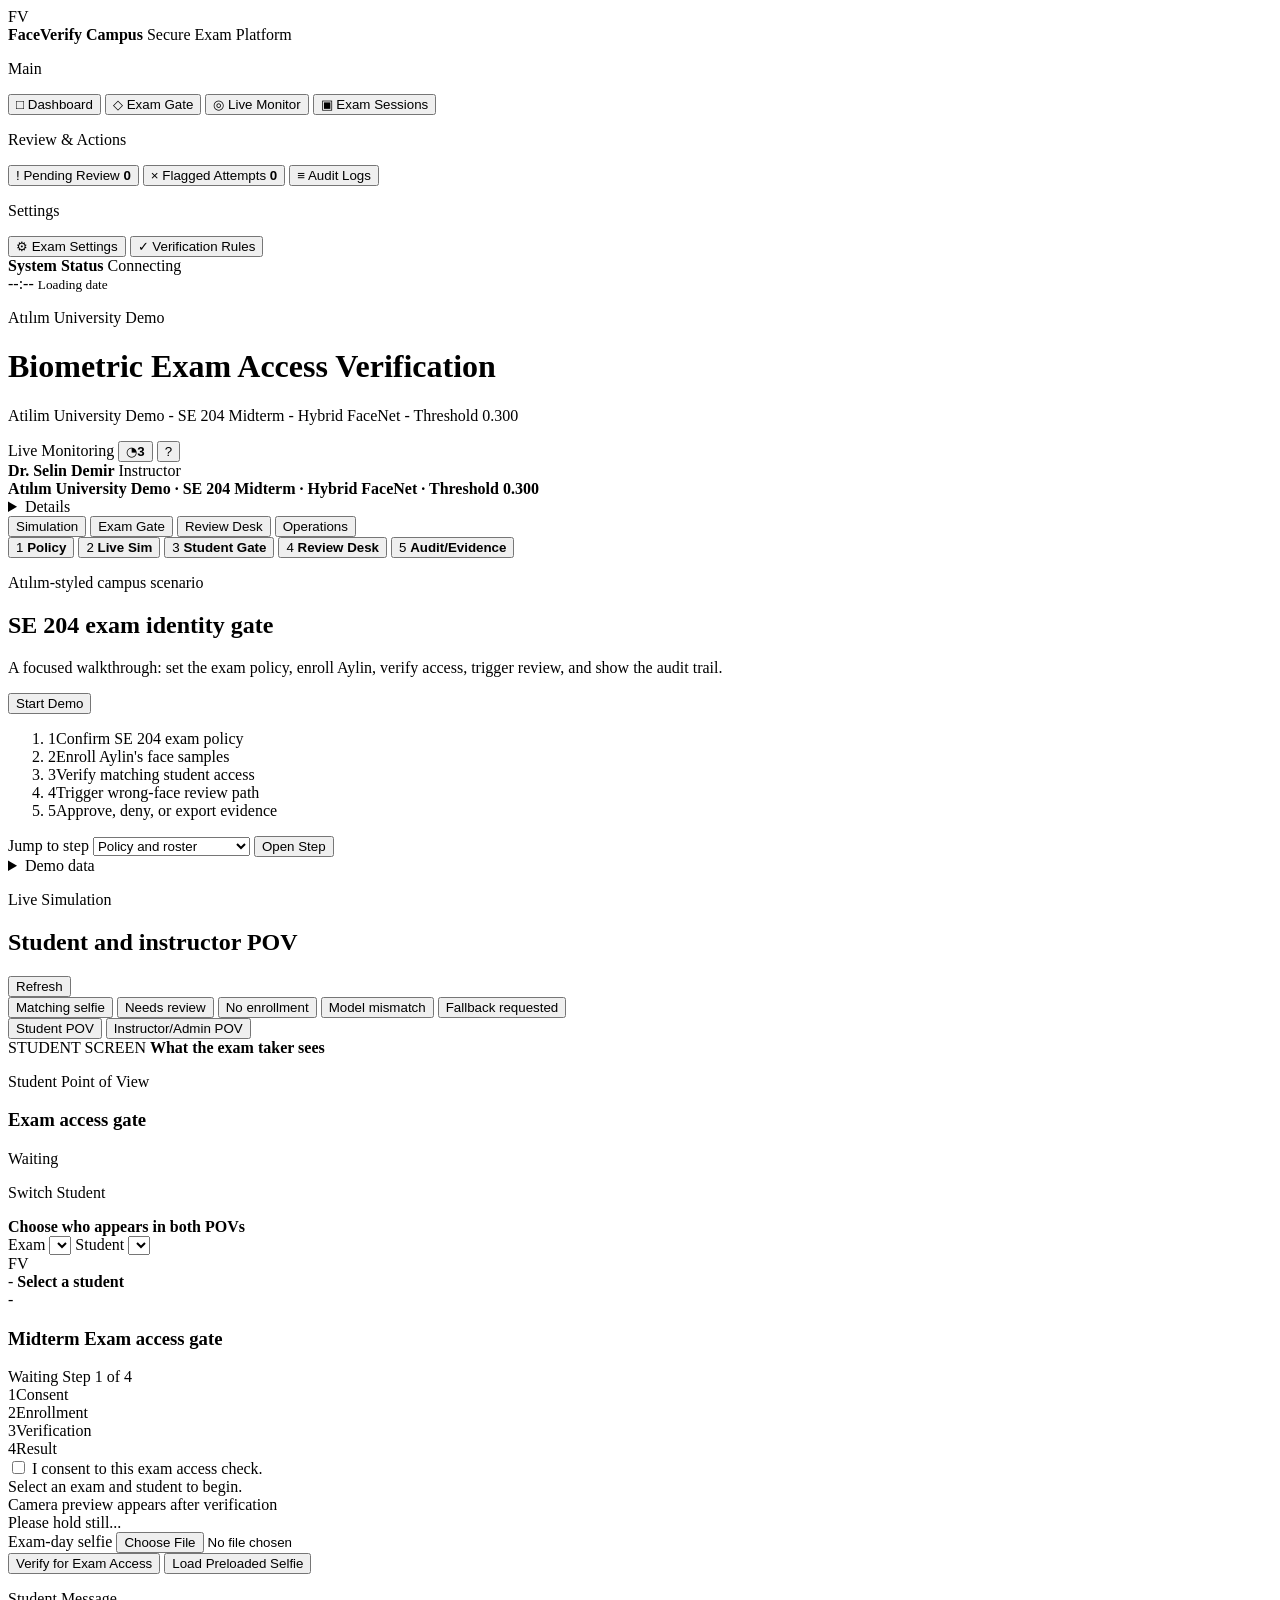
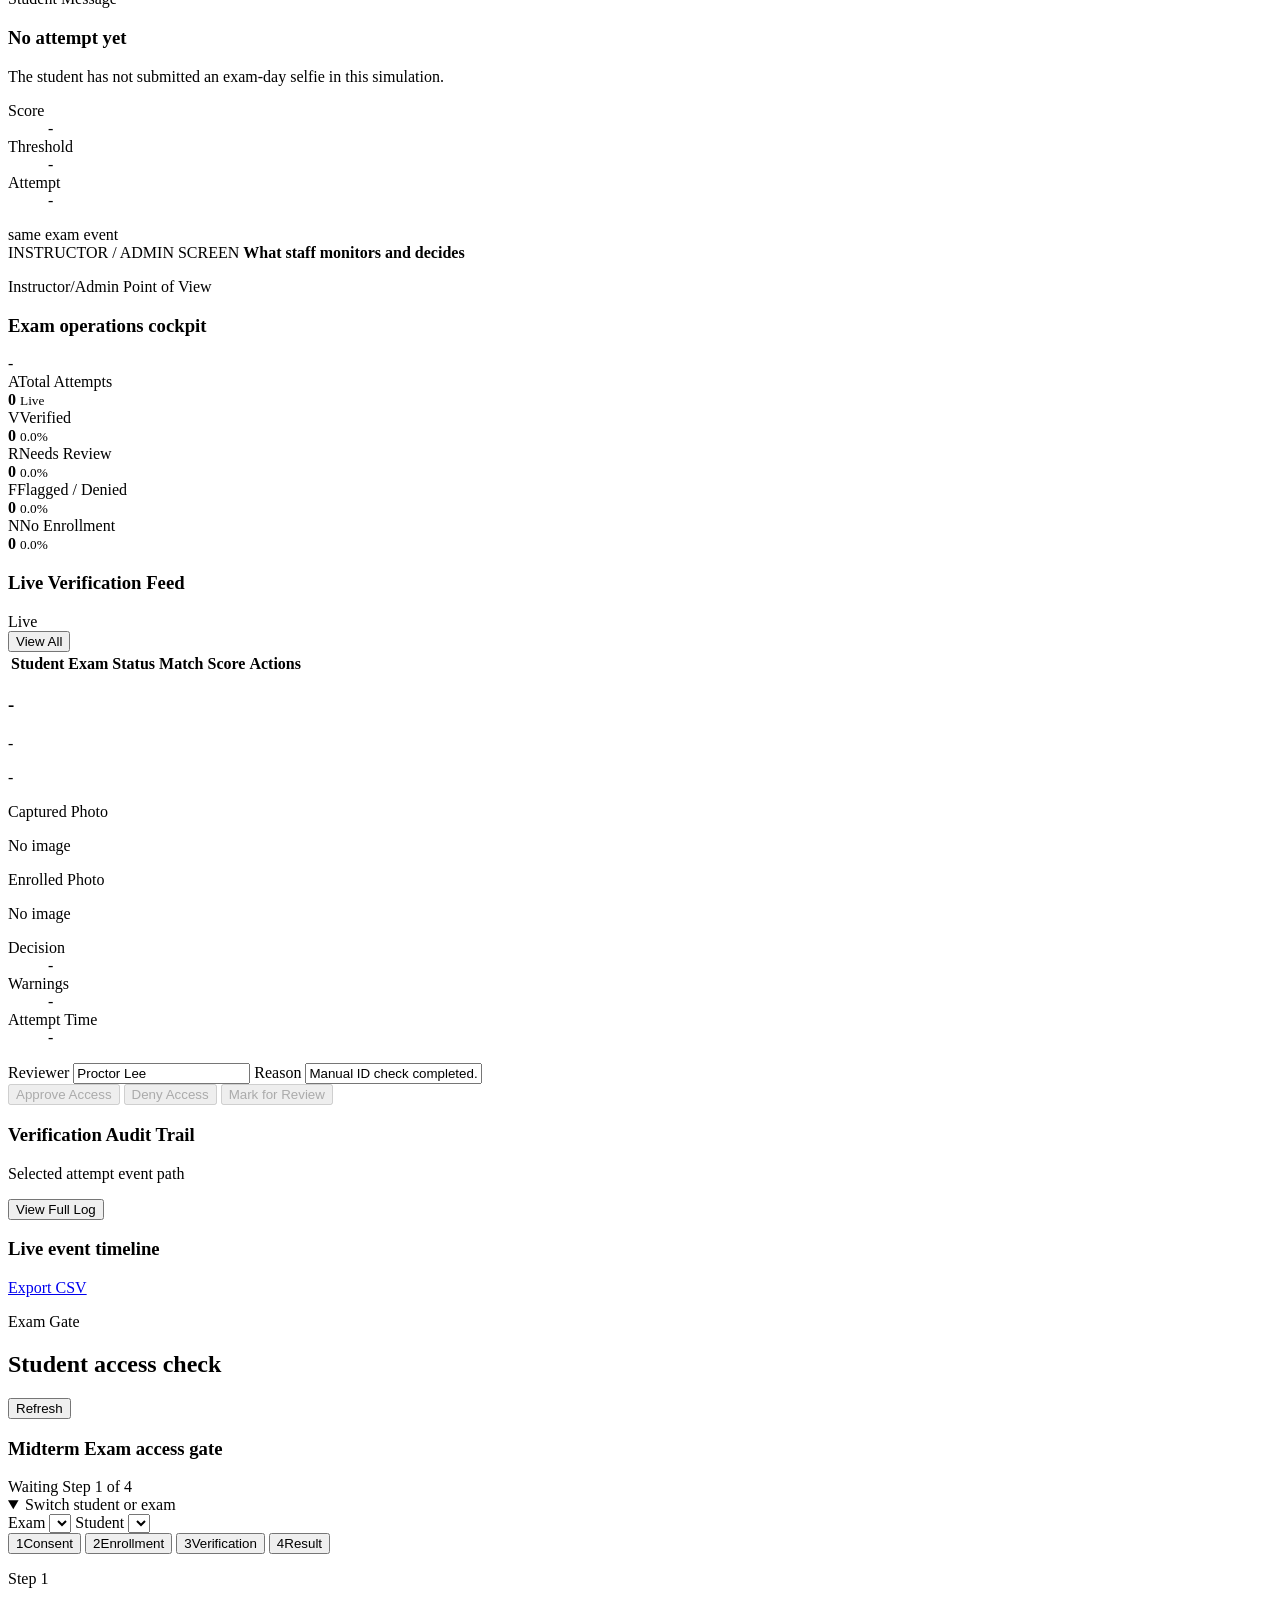
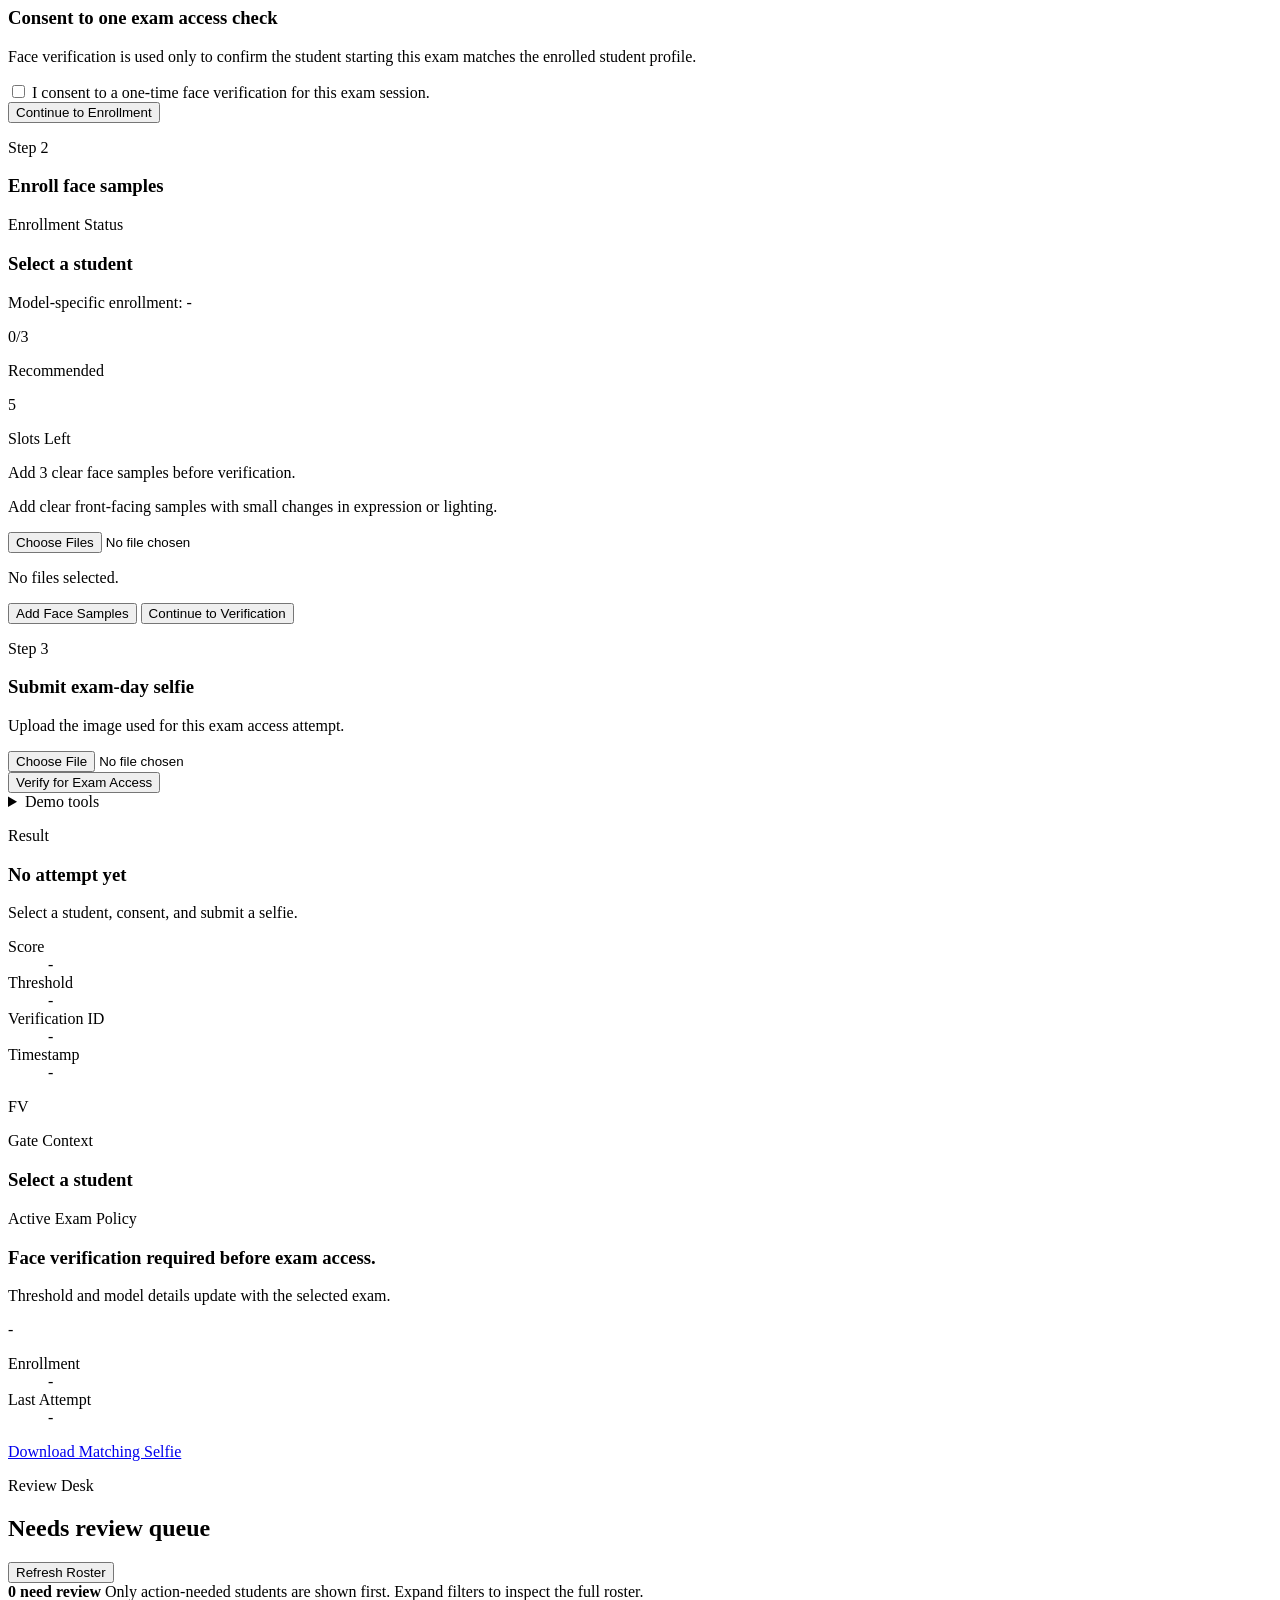
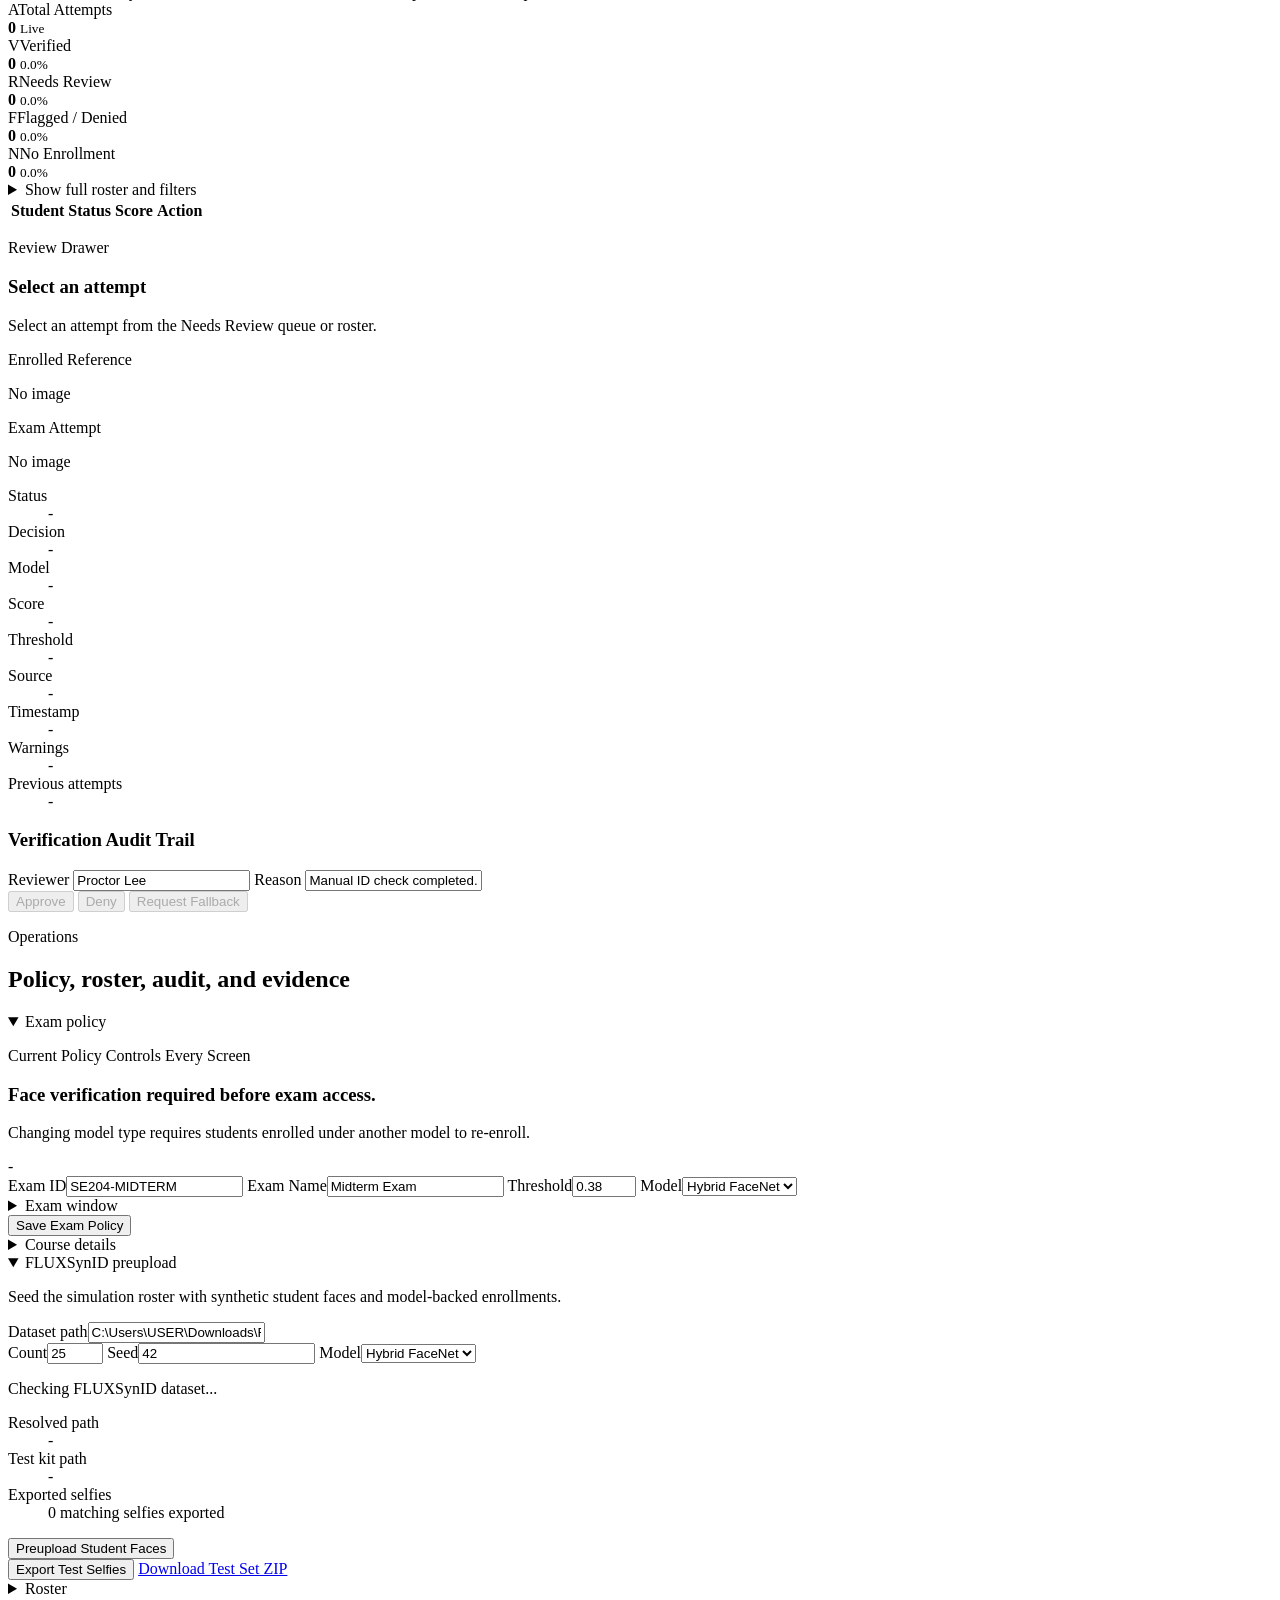
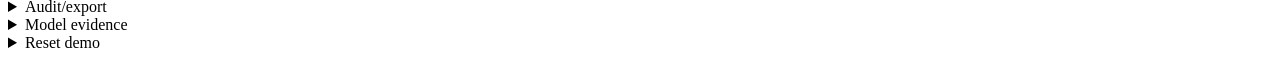
==== ui/index.html @ 52c6ab9c "Improve campus demo verification safety UI" ====
<!DOCTYPE html>
<html lang="en">

<head>
    <meta charset="UTF-8">
    <meta name="viewport" content="width=device-width, initial-scale=1.0">
    <meta name="description" content="FaceVerify Campus exam identity verification showcase.">
    <title>FaceVerify Campus</title>
    <link rel="stylesheet" href="/css/style.css">
</head>

<body>
    <div class="platform-shell">
        <aside class="sidebar" aria-label="FaceVerify navigation">
            <div class="sidebar-brand">
                <div class="brand-mark">FV</div>
                <div>
                    <strong>FaceVerify Campus</strong>
                    <span>Secure Exam Platform</span>
                </div>
            </div>

            <nav class="sidebar-nav">
                <p>Main</p>
                <button class="tab-button sidebar-link active" data-view="simulation"><span>□</span> Dashboard</button>
                <button class="tab-button sidebar-link" data-view="student"><span>◇</span> Exam Gate</button>
                <button class="tab-button sidebar-link" data-view="proctor"><span>◎</span> Live Monitor</button>
                <button class="tab-button sidebar-link" data-view="admin"><span>▣</span> Exam Sessions</button>
            </nav>

            <nav class="sidebar-nav">
                <p>Review & Actions</p>
                <button class="tab-button sidebar-link" data-view="proctor"><span>!</span> Pending Review <b id="sidebar-review-count">0</b></button>
                <button class="tab-button sidebar-link" data-view="proctor"><span>×</span> Flagged Attempts <b id="sidebar-blocked-count">0</b></button>
                <button class="tab-button sidebar-link" data-view="evidence"><span>≡</span> Audit Logs</button>
            </nav>

            <nav class="sidebar-nav">
                <p>Settings</p>
                <button class="tab-button sidebar-link" data-view="admin"><span>⚙</span> Exam Settings</button>
                <button class="tab-button sidebar-link" data-view="admin"><span>✓</span> Verification Rules</button>
            </nav>

            <div class="sidebar-status">
                <div class="system-status sidebar-status-card" id="system-status">
                    <span class="status-dot"></span>
                    <div>
                        <strong>System Status</strong>
                        <span id="status-text">Connecting</span>
                    </div>
                </div>
                <div class="sidebar-clock">
                    <time id="sidebar-clock-time">--:--</time>
                    <small id="sidebar-clock-date">Loading date</small>
                </div>
            </div>
        </aside>

        <div class="app-shell app-main">
        <header class="topbar monitor-header">
            <div>
                <p class="eyebrow">Atılım University Demo</p>
                <h1>Biometric Exam Access Verification</h1>
                <p class="muted monitor-subtitle">Atilim University Demo - SE 204 Midterm - Hybrid FaceNet - Threshold 0.300</p>
            </div>
            <div class="monitor-actions">
                <span class="live-pill"><span class="status-dot"></span>Live Monitoring</span>
                <button class="icon-button" aria-label="Notifications">◔<b>3</b></button>
                <button class="icon-button" aria-label="Help">?</button>
                <div class="user-chip">
                    <strong>Dr. Selin Demir</strong>
                    <span>Instructor</span>
                </div>
            </div>
        </header>

        <section class="context-strip" aria-label="Active exam policy">
            <strong id="context-summary">Atılım University Demo · SE 204 Midterm · Hybrid FaceNet · Threshold 0.300</strong>
            <details class="context-details">
                <summary>Details</summary>
                <dl>
                    <div><dt>University</dt><dd id="context-university">Atılım University Demo</dd></div>
                    <div><dt>Course</dt><dd id="context-course">SE 204 - Data Structures</dd></div>
                    <div><dt>Exam</dt><dd id="context-exam">Midterm Exam</dd></div>
                    <div><dt>Model</dt><dd id="context-model">-</dd></div>
                    <div><dt>Threshold</dt><dd id="context-threshold">-</dd></div>
                    <div><dt>Window</dt><dd id="context-window">-</dd></div>
                    <div><dt>Persona</dt><dd id="context-persona">Demo Operator</dd></div>
                </dl>
                <div class="model-badge hidden" id="context-hybrid-badge">
                    <strong>Hybrid FaceNet</strong>
                    <span>512-d</span>
                    <span>Threshold 0.300</span>
                    <span id="context-calibration">Calibration pending</span>
                </div>
            </details>
        </section>

        <nav class="workspace-tabs" aria-label="Workspace views">
            <button class="tab-button" data-view="simulation">Simulation</button>
            <button class="tab-button" data-view="student">Exam Gate</button>
            <button class="tab-button" data-view="proctor">Review Desk</button>
            <button class="tab-button" data-view="admin">Operations</button>
        </nav>

        <div class="scenario-layout">
            <nav class="scenario-rail" aria-label="Demo scenario">
                <button class="scenario-step active" data-demo-jump="admin">
                    <span>1</span>
                    <strong>Policy</strong>
                </button>
                <button class="scenario-step" data-demo-jump="simulation">
                    <span>2</span>
                    <strong>Live Sim</strong>
                </button>
                <button class="scenario-step" data-demo-jump="student">
                    <span>3</span>
                    <strong>Student Gate</strong>
                </button>
                <button class="scenario-step" data-demo-jump="proctor">
                    <span>4</span>
                    <strong>Review Desk</strong>
                </button>
                <button class="scenario-step" data-demo-jump="evidence">
                    <span>5</span>
                    <strong>Audit/Evidence</strong>
                </button>
            </nav>

            <main>
            <section class="view" id="view-launch">
                <div class="course-band guide-hero">
                    <div>
                        <p class="eyebrow">Atılım-styled campus scenario</p>
                        <h2>SE 204 exam identity gate</h2>
                        <p class="muted">A focused walkthrough: set the exam policy, enroll Aylin, verify access, trigger review, and show the audit trail.</p>
                    </div>
                    <button class="primary-action large-action" id="launch-exam-btn">Start Demo</button>
                </div>

                <section class="panel guide-panel">
                    <ol class="compact-script">
                        <li><span>1</span>Confirm SE 204 exam policy</li>
                        <li><span>2</span>Enroll Aylin's face samples</li>
                        <li><span>3</span>Verify matching student access</li>
                        <li><span>4</span>Trigger wrong-face review path</li>
                        <li><span>5</span>Approve, deny, or export evidence</li>
                    </ol>
                    <div class="jump-row">
                        <label>
                            Jump to step
                            <select id="guide-jump-select">
                                <option value="admin">Policy and roster</option>
                                <option value="simulation">Split-screen simulation</option>
                                <option value="student">Exam Gate</option>
                                <option value="proctor">Review Desk</option>
                                <option value="evidence">Audit and evidence</option>
                            </select>
                        </label>
                        <button class="secondary-action" id="guide-jump-btn">Open Step</button>
                    </div>
                    <details class="compact-disclosure">
                        <summary>Demo data</summary>
                        <div class="persona-grid">
                            <div><span>Student</span><strong>Aylin Kaya</strong><small>AT-2026-1042</small></div>
                            <div><span>Proctor</span><strong>Proctor Lee</strong><small>Review desk</small></div>
                            <div><span>Admin</span><strong>Registrar Admin</strong><small>Operations</small></div>
                            <div><span>Instructor</span><strong>Dr. Selin Demir</strong><small>SE 204 owner</small></div>
                        </div>
                        <div class="compact-metrics top-gap">
                            <div class="metric-card">
                                <span id="metric-students">0</span>
                                <p>Roster</p>
                            </div>
                            <div class="metric-card">
                                <span id="metric-verified">0</span>
                                <p>Access Granted</p>
                            </div>
                            <div class="metric-card">
                                <span id="metric-review">0</span>
                                <p>Needs Review</p>
                            </div>
                        </div>
                        <p class="notice">This showcase is consent-based 1:1 exam access verification. It does not claim surveillance, cheating detection, or legal identity proof.</p>
                    </details>
                </section>
            </section>

            <section class="view active workspace-page" id="view-simulation">
                <div class="section-header">
                    <div>
                        <p class="eyebrow">Live Simulation</p>
                        <h2>Student and instructor POV</h2>
                    </div>
                    <button class="secondary-action" id="simulation-refresh-btn">Refresh</button>
                </div>

                <section class="scenario-control-bar compact-toolbar" aria-label="Simulation scenarios">
                    <button class="scenario-chip active" data-simulation-scenario="matching">Matching selfie</button>
                    <button class="scenario-chip" data-simulation-scenario="needs_review">Needs review</button>
                    <button class="scenario-chip" data-simulation-scenario="no_enrollment">No enrollment</button>
                    <button class="scenario-chip" data-simulation-scenario="model_mismatch">Model mismatch</button>
                    <button class="scenario-chip" data-simulation-scenario="fallback_requested">Fallback requested</button>
                </section>

                <div class="simulation-mobile-switch" aria-label="Simulation point of view">
                    <button class="active" data-simulation-pane="student">Student POV</button>
                    <button data-simulation-pane="instructor">Instructor/Admin POV</button>
                </div>

                <div class="simulation-layout">
                    <section class="panel simulation-pane student-pov" aria-label="Student point of view">
                        <div class="pov-role-banner">
                            <span>STUDENT SCREEN</span>
                            <strong>What the exam taker sees</strong>
                        </div>
                        <div class="pov-heading">
                            <div>
                                <p class="eyebrow">Student Point of View</p>
                                <h3 id="simulation-student-title">Exam access gate</h3>
                            </div>
                            <span class="badge" id="simulation-student-status">Waiting</span>
                        </div>

                        <div class="student-switcher" aria-label="Simulation student switcher">
                            <div class="student-switcher-heading">
                                <p class="eyebrow">Switch Student</p>
                                <strong>Choose who appears in both POVs</strong>
                            </div>
                            <div class="form-grid simulation-selectors">
                                <label>
                                    Exam
                                    <select id="simulation-exam"></select>
                                </label>
                                <label>
                                    Student
                                    <select id="simulation-student"></select>
                                </label>
                            </div>
                        </div>

                        <div class="student-screen">
                            <div class="student-screen-top">
                                <div class="student-screen-person">
                                    <span class="student-avatar large" id="simulation-student-avatar"><span>FV</span></span>
                                    <div>
                                    <span id="simulation-student-id">-</span>
                                    <strong id="simulation-student-name">Select a student</strong>
                                    </div>
                                </div>
                                <span id="simulation-exam-window">-</span>
                            </div>
                            <div class="gate-card-header simulation-gate-header">
                                <div>
                                    <h3 id="simulation-gate-title">Midterm Exam access gate</h3>
                                </div>
                                <div class="gate-header-actions">
                                    <span class="gate-status-pill pending" id="simulation-gate-status-pill">Waiting</span>
                                    <span class="gate-step-pill" id="simulation-gate-step-pill">Step 1 of 4</span>
                                </div>
                            </div>
                            <div class="simulation-progress">
                                <div class="mini-step" id="simulation-mini-consent" data-preview="Student confirms consent before any capture."><span>1</span>Consent</div>
                                <div class="mini-step" id="simulation-mini-enrollment" data-preview="Checks model-specific enrollment readiness."><span>2</span>Enrollment</div>
                                <div class="mini-step" id="simulation-mini-verification" data-preview="Submits the exam-day selfie to the active policy."><span>3</span>Verification</div>
                                <div class="mini-step" id="simulation-mini-result" data-preview="Shows access, review, fallback, or blocked outcome."><span>4</span>Result</div>
                            </div>
                            <label class="check-row simulation-consent">
                                <input type="checkbox" id="simulation-consent-check">
                                <span>I consent to this exam access check.</span>
                            </label>
                            <div class="simulation-callout" id="simulation-student-guidance">Select an exam and student to begin.</div>
                            <div class="camera-frame" aria-label="Student live camera frame">
                                <div class="camera-corners"></div>
                                <div class="camera-preview" id="simulation-student-camera-preview">
                                    <span>Camera preview appears after verification</span>
                                </div>
                                <div class="camera-status">Please hold still...</div>
                            </div>
                            <label>
                                Exam-day selfie
                                <input type="file" id="simulation-verify-file" accept="image/*" capture="user">
                            </label>
                            <div class="preloaded-stage-note hidden" id="simulation-preloaded-stage-note"></div>
                            <button class="primary-action full-width" id="simulation-verify-btn">Verify for Exam Access</button>
                            <button class="secondary-action full-width" id="simulation-preloaded-btn">Load Preloaded Selfie</button>
                        </div>

                        <article class="simulation-result" id="simulation-result-card">
                            <p class="eyebrow">Student Message</p>
                            <h3 id="simulation-result-title">No attempt yet</h3>
                            <p class="muted" id="simulation-result-message">The student has not submitted an exam-day selfie in this simulation.</p>
                            <div class="score-track">
                                <div class="score-fill" id="simulation-score-fill"></div>
                                <div class="threshold-line" id="simulation-threshold-line"></div>
                            </div>
                            <dl class="detail-list compact-details">
                                <div><dt>Score</dt><dd id="simulation-result-score">-</dd></div>
                                <div><dt>Threshold</dt><dd id="simulation-result-threshold">-</dd></div>
                                <div><dt>Attempt</dt><dd id="simulation-result-attempt">-</dd></div>
                            </dl>
                        </article>
                    </section>

                    <div class="simulation-divider" aria-hidden="true">
                        <span>same exam event</span>
                    </div>

                    <aside class="panel simulation-pane instructor-pov" aria-label="Instructor and admin point of view">
                        <div class="pov-role-banner">
                            <span>INSTRUCTOR / ADMIN SCREEN</span>
                            <strong>What staff monitors and decides</strong>
                        </div>
                        <div class="pov-heading">
                            <div>
                                <p class="eyebrow">Instructor/Admin Point of View</p>
                                <h3 id="simulation-admin-title">Exam operations cockpit</h3>
                            </div>
                            <span class="badge" id="simulation-admin-model">-</span>
                        </div>

                        <div class="dashboard-kpi-grid simulation-kpi-grid" aria-label="Instructor admin control center metrics">
                            <article class="kpi-card kpi-total">
                                <div class="kpi-card-top"><span class="kpi-icon">A</span><span>Total Attempts</span></div>
                                <strong id="simulation-kpi-attempts-count">0</strong>
                                <small id="simulation-kpi-attempts-rate">Live</small>
                                <div class="kpi-sparkline" id="simulation-kpi-attempts-spark"></div>
                            </article>
                            <article class="kpi-card kpi-verified">
                                <div class="kpi-card-top"><span class="kpi-icon">V</span><span>Verified</span></div>
                                <strong id="simulation-kpi-verified-count">0</strong>
                                <small id="simulation-kpi-verified-rate">0.0%</small>
                                <div class="kpi-sparkline" id="simulation-kpi-verified-spark"></div>
                            </article>
                            <article class="kpi-card kpi-review">
                                <div class="kpi-card-top"><span class="kpi-icon">R</span><span>Needs Review</span></div>
                                <strong id="simulation-kpi-review-count">0</strong>
                                <small id="simulation-kpi-review-rate">0.0%</small>
                                <div class="kpi-sparkline" id="simulation-kpi-review-spark"></div>
                            </article>
                            <article class="kpi-card kpi-flagged">
                                <div class="kpi-card-top"><span class="kpi-icon">F</span><span>Flagged / Denied</span></div>
                                <strong id="simulation-kpi-blocked-count">0</strong>
                                <small id="simulation-kpi-blocked-rate">0.0%</small>
                                <div class="kpi-sparkline" id="simulation-kpi-blocked-spark"></div>
                            </article>
                            <article class="kpi-card kpi-waiting">
                                <div class="kpi-card-top"><span class="kpi-icon">N</span><span>No Enrollment</span></div>
                                <strong id="simulation-kpi-no-enrollment-count">0</strong>
                                <small id="simulation-kpi-no-enrollment-rate">0.0%</small>
                                <div class="kpi-sparkline" id="simulation-kpi-no-enrollment-spark"></div>
                            </article>
                        </div>

                        <section class="monitor-feed-card">
                            <div class="monitor-card-heading">
                                <div>
                                    <h3>Live Verification Feed</h3>
                                    <span class="live-dot">Live</span>
                                </div>
                                <button class="secondary-action compact-action">View All</button>
                            </div>
                            <div class="table-panel embedded monitor-feed-table">
                                <table>
                                    <thead>
                                        <tr>
                                            <th>Student</th>
                                            <th>Exam</th>
                                            <th>Status</th>
                                            <th>Match Score</th>
                                            <th>Actions</th>
                                        </tr>
                                    </thead>
                                    <tbody id="simulation-feed-table"></tbody>
                                </table>
                            </div>
                        </section>

                        <section class="attempt-review-card">
                            <div class="attempt-review-header">
                                <div>
                                    <h3 id="simulation-admin-student">-</h3>
                                    <p class="muted" id="simulation-policy-detail">-</p>
                                </div>
                                <span class="badge" id="simulation-admin-status">-</span>
                            </div>

                            <div class="simulation-review-grid">
                                <div>
                                    <p class="preview-label">Captured Photo</p>
                                    <div class="image-preview compact-preview" id="simulation-query-preview">No image</div>
                                </div>
                                <div>
                                    <p class="preview-label">Enrolled Photo</p>
                                    <div class="image-preview compact-preview" id="simulation-reference-preview">No image</div>
                                </div>
                            </div>

                            <dl class="detail-list compact-details">
                                <div><dt>Decision</dt><dd id="simulation-admin-decision">-</dd></div>
                                <div><dt>Warnings</dt><dd id="simulation-admin-warnings">-</dd></div>
                                <div><dt>Attempt Time</dt><dd id="simulation-admin-time">-</dd></div>
                            </dl>

                            <div class="form-grid stacked simulation-review-form">
                                <label>
                                    Reviewer
                                    <input type="text" id="simulation-reviewer-name" value="Proctor Lee">
                                </label>
                                <label>
                                    Reason
                                    <input type="text" id="simulation-review-reason" value="Manual ID check completed.">
                                </label>
                            </div>
                            <div class="button-row admin-action-stack">
                                <button class="success-action" data-simulation-review-action="approve" disabled>Approve Access</button>
                                <button class="danger-action" data-simulation-review-action="deny" disabled>Deny Access</button>
                                <button class="secondary-action" data-simulation-review-action="fallback" disabled>Mark for Review</button>
                            </div>
                        </section>
                    </aside>
                </div>

                <section class="panel verification-audit-card workspace-card" aria-label="Verification audit trail">
                    <div class="section-header compact">
                        <div>
                            <h3>Verification Audit Trail</h3>
                            <p class="muted">Selected attempt event path</p>
                        </div>
                        <button class="secondary-action compact-action" type="button" data-demo-jump="evidence">View Full Log</button>
                    </div>
                    <div class="verification-audit-rail" id="simulation-audit-rail"></div>
                </section>

                <section class="panel simulation-timeline workspace-card" aria-label="Simulation timeline">
                    <div class="section-header compact">
                        <h3>Live event timeline</h3>
                        <a class="secondary-link" href="/campus/audit.csv" target="_blank">Export CSV</a>
                    </div>
                    <ol id="simulation-timeline-list"></ol>
                </section>
            </section>

            <section class="view workspace-page" id="view-student">
                <div class="section-header">
                    <div>
                        <p class="eyebrow">Exam Gate</p>
                        <h2>Student access check</h2>
                    </div>
                    <button class="secondary-action" id="student-refresh-btn">Refresh</button>
                </div>

                <div class="gate-layout workspace-grid">
                <section class="panel student-wizard workspace-card">
                    <div class="gate-card-header">
                        <div>
                            <h3 id="gate-step-title">Midterm Exam access gate</h3>
                        </div>
                        <div class="gate-header-actions">
                            <span class="gate-status-pill pending" id="gate-status-pill">Waiting</span>
                            <span class="gate-step-pill" id="gate-step-pill">Step 1 of 4</span>
                        </div>
                    </div>
                    <details class="demo-controls compact-toolbar gate-switcher" open>
                        <summary>Switch student or exam</summary>
                        <div class="form-grid">
                            <label>
                                Exam
                                <select id="student-exam"></select>
                            </label>
                            <label>
                                Student
                                <select id="student-select"></select>
                            </label>
                        </div>
                    </details>

                    <div class="flow-checklist" aria-label="Student verification progress">
                        <button class="flow-step" id="step-consent" data-student-step="consent" data-preview="Consent gates the verification flow."><span>1</span>Consent</button>
                        <button class="flow-step" id="step-enrollment" data-student-step="enrollment" data-preview="Enrollment confirms usable face samples for the model."><span>2</span>Enrollment</button>
                        <button class="flow-step" id="step-verification" data-student-step="verification" data-preview="Exam-day selfie is checked against the active threshold."><span>3</span>Verification</button>
                        <button class="flow-step" id="step-result" data-student-step="result" data-preview="Final access decision is shown to the student."><span>4</span>Result</button>
                    </div>

                    <article class="student-step" id="student-step-consent" data-student-step-panel="consent">
                        <p class="eyebrow">Step 1</p>
                        <h3>Consent to one exam access check</h3>
                        <p class="muted">Face verification is used only to confirm the student starting this exam matches the enrolled student profile.</p>
                        <div class="consent-box">
                            <label class="check-row">
                                <input type="checkbox" id="consent-check">
                                <span>I consent to a one-time face verification for this exam session.</span>
                            </label>
                        </div>
                        <div class="workspace-action-row">
                            <button class="primary-action full-width" id="consent-next-btn">Continue to Enrollment</button>
                        </div>
                    </article>

                    <article class="student-step" id="student-step-enrollment" data-student-step-panel="enrollment">
                        <p class="eyebrow">Step 2</p>
                        <h3>Enroll face samples</h3>
                        <div class="enrollment-status" id="enrollment-status">
                            <div>
                                <p class="eyebrow">Enrollment Status</p>
                                <h3 id="enrollment-student-label">Select a student</h3>
                                <p class="muted" id="enrollment-model-label">Model-specific enrollment: -</p>
                            </div>
                            <div class="enrollment-counters">
                                <div>
                                    <span id="enrollment-count-label">0/3</span>
                                    <p>Recommended</p>
                                </div>
                                <div>
                                    <span id="enrollment-remaining-label">5</span>
                                    <p>Slots Left</p>
                                </div>
                            </div>
                            <p class="notice" id="enrollment-guidance">Add 3 clear face samples before verification.</p>
                        </div>

                        <p class="muted" id="enrollment-next-action">Add clear front-facing samples with small changes in expression or lighting.</p>
                        <input type="file" id="enroll-files" accept="image/*" multiple>
                        <p class="file-summary" id="enroll-selected-summary">No files selected.</p>
                        <div class="selected-preview-grid" id="enroll-preview-grid"></div>
                        <p class="field-warning" id="enroll-warning"></p>
                        <div class="button-row workspace-action-row">
                            <button class="primary-action" id="enroll-student-btn">Add Face Samples</button>
                            <button class="secondary-action" id="enrollment-next-btn">Continue to Verification</button>
                        </div>
                    </article>

                    <article class="student-step" id="student-step-verification" data-student-step-panel="verification">
                        <p class="eyebrow">Step 3</p>
                        <h3>Submit exam-day selfie</h3>
                        <p class="muted">Upload the image used for this exam access attempt.</p>
                        <input type="file" id="verify-file" accept="image/*" capture="user">
                        <div class="preloaded-stage-note hidden" id="preloaded-stage-note"></div>
                        <div class="workspace-action-row">
                            <button class="primary-action full-width" id="verify-student-btn">Verify for Exam Access</button>
                        </div>
                        <details class="compact-disclosure top-gap">
                            <summary>Demo tools</summary>
                            <div class="wrong-face-box">
                                <p class="eyebrow">Preloaded Demo Selfie</p>
                                <h3>Stage the matching synthetic selfie</h3>
                                <p>Loads the student's reserved FLUXSynID selfie for manual confirmation. It does not submit verification until you press Verify for Exam Access.</p>
                                <button class="secondary-action" id="verify-preloaded-btn">Load Preloaded Selfie</button>
                            </div>
                            <div class="wrong-face-box">
                                <p class="eyebrow">Wrong-Face Demo Path</p>
                                <h3>Need to prove Manual Review?</h3>
                                <p>Submit a selfie from a different person for Aylin Kaya. The attempt should land in Manual Review or Rejected, then appear in Review Desk.</p>
                                <button class="secondary-action" id="wrong-face-demo-btn">Open Review Desk After Attempt</button>
                            </div>
                        </details>
                    </article>

                    <article class="student-step result-panel" id="student-result" data-student-step-panel="result">
                        <p class="eyebrow">Result</p>
                        <h3 id="result-title">No attempt yet</h3>
                        <p id="result-message" class="muted">Select a student, consent, and submit a selfie.</p>
                        <div class="score-track">
                            <div class="score-fill" id="result-score-fill"></div>
                            <div class="threshold-line" id="result-threshold-line"></div>
                        </div>
                        <dl class="detail-list">
                            <div><dt>Score</dt><dd id="result-score">-</dd></div>
                            <div><dt>Threshold</dt><dd id="result-threshold">-</dd></div>
                            <div><dt>Verification ID</dt><dd id="result-attempt-id">-</dd></div>
                            <div><dt>Timestamp</dt><dd id="result-time">-</dd></div>
                        </dl>
                    </article>
                </section>

                <aside class="panel gate-context workspace-summary-card" aria-label="Student readiness summary">
                    <div class="panel-heading">
                        <span class="student-avatar large" id="gate-student-avatar"><span>FV</span></span>
                        <p class="eyebrow">Gate Context</p>
                        <h3 id="gate-selected-student">Select a student</h3>
                    </div>
                    <div class="policy-summary gate-policy">
                        <div>
                            <p class="eyebrow">Active Exam Policy</p>
                            <h3 id="gate-policy-title">Face verification required before exam access.</h3>
                            <p class="muted" id="gate-policy-detail">Threshold and model details update with the selected exam.</p>
                        </div>
                        <span class="badge" id="gate-policy-model">-</span>
                    </div>
                    <dl class="detail-list compact-details gate-context-list">
                        <div><dt>Enrollment</dt><dd id="gate-enrollment-state">-</dd></div>
                        <div><dt>Last Attempt</dt><dd id="gate-last-attempt">-</dd></div>
                    </dl>
                    <a class="secondary-link full-width hidden" id="gate-download-test-image" href="#" download>Download Matching Selfie</a>
                </aside>
                </div>
            </section>

            <section class="view workspace-page" id="view-proctor">
                <div class="section-header">
                    <div>
                        <p class="eyebrow">Review Desk</p>
                        <h2>Needs review queue</h2>
                    </div>
                    <button class="secondary-action" id="proctor-refresh-btn">Refresh Roster</button>
                </div>

                <section class="queue-alert" aria-label="Roster status summary">
                    <strong id="queue-summary">0 need review</strong>
                    <span>Only action-needed students are shown first. Expand filters to inspect the full roster.</span>
                </section>

                <section class="dashboard-kpi-grid review-kpi-grid" aria-label="Review queue metrics">
                    <article class="kpi-card kpi-total">
                        <div class="kpi-card-top"><span class="kpi-icon">A</span><span>Total Attempts</span></div>
                        <strong id="review-kpi-attempts-count">0</strong>
                        <small id="review-kpi-attempts-rate">Live</small>
                        <div class="kpi-sparkline" id="review-kpi-attempts-spark"></div>
                    </article>
                    <article class="kpi-card kpi-verified">
                        <div class="kpi-card-top"><span class="kpi-icon">V</span><span>Verified</span></div>
                        <strong id="review-kpi-verified-count">0</strong>
                        <small id="review-kpi-verified-rate">0.0%</small>
                        <div class="kpi-sparkline" id="review-kpi-verified-spark"></div>
                    </article>
                    <article class="kpi-card kpi-review">
                        <div class="kpi-card-top"><span class="kpi-icon">R</span><span>Needs Review</span></div>
                        <strong id="review-kpi-review-count">0</strong>
                        <small id="review-kpi-review-rate">0.0%</small>
                        <div class="kpi-sparkline" id="review-kpi-review-spark"></div>
                    </article>
                    <article class="kpi-card kpi-flagged">
                        <div class="kpi-card-top"><span class="kpi-icon">F</span><span>Flagged / Denied</span></div>
                        <strong id="review-kpi-blocked-count">0</strong>
                        <small id="review-kpi-blocked-rate">0.0%</small>
                        <div class="kpi-sparkline" id="review-kpi-blocked-spark"></div>
                    </article>
                    <article class="kpi-card kpi-waiting">
                        <div class="kpi-card-top"><span class="kpi-icon">N</span><span>No Enrollment</span></div>
                        <strong id="review-kpi-no-enrollment-count">0</strong>
                        <small id="review-kpi-no-enrollment-rate">0.0%</small>
                        <div class="kpi-sparkline" id="review-kpi-no-enrollment-spark"></div>
                    </article>
                </section>

                <div class="proctor-layout review-workbench workspace-grid">
                    <section class="panel roster-panel workspace-card">
                        <details class="compact-disclosure compact-toolbar">
                            <summary>Show full roster and filters</summary>
                            <div class="filter-bar" aria-label="Roster filters">
                                <label>
                                    Status
                                    <select id="proctor-filter-status">
                                        <option value="needs_review">Needs review</option>
                                        <option value="">All statuses</option>
                                        <option value="Manual Review">Manual Review</option>
                                        <option value="Fallback Requested">Fallback Requested</option>
                                        <option value="Verified">Verified</option>
                                        <option value="Approved by Proctor">Approved by Proctor</option>
                                        <option value="Rejected">Rejected</option>
                                        <option value="Not Started">Not Started</option>
                                        <option value="Enrollment Needed">Enrollment Needed</option>
                                    </select>
                                </label>
                                <label>
                                    Decision
                                    <select id="proctor-filter-decision">
                                        <option value="">All decisions</option>
                                        <option value="verified">Verified</option>
                                        <option value="manual_review">Manual Review</option>
                                        <option value="rejected">Rejected</option>
                                        <option value="none">No attempt</option>
                                    </select>
                                </label>
                                <label>
                                    Student name
                                    <input type="search" id="proctor-filter-name" placeholder="Aylin">
                                </label>
                                <label>
                                    Student ID
                                    <input type="search" id="proctor-filter-id" placeholder="AT-2026">
                                </label>
                                <label>
                                    Sort
                                    <select id="proctor-sort">
                                        <option value="priority">Needs review first</option>
                                        <option value="name">Name A-Z</option>
                                        <option value="student_id">Student ID</option>
                                        <option value="score">Score low-high</option>
                                    </select>
                                </label>
                            </div>
                        </details>

                        <div class="table-panel embedded">
                            <table>
                                <thead>
                                    <tr>
                                        <th>Student</th>
                                        <th>Status</th>
                                        <th>Score</th>
                                        <th>Action</th>
                                    </tr>
                                </thead>
                                <tbody id="roster-table"></tbody>
                            </table>
                        </div>
                    </section>

                    <aside class="panel review-panel review-drawer review-empty workspace-card" id="review-panel" tabindex="-1">
                        <div class="panel-heading">
                            <p class="eyebrow">Review Drawer</p>
                            <h3 id="review-title">Select an attempt</h3>
                        </div>
                        <p class="muted" id="review-empty-state">Select an attempt from the Needs Review queue or roster.</p>
                        <div id="review-content" class="review-content">
                            <div class="review-grid">
                                <div>
                                    <p class="preview-label">Enrolled Reference</p>
                                    <div class="image-preview" id="reference-preview">No image</div>
                                </div>
                                <div>
                                    <p class="preview-label">Exam Attempt</p>
                                    <div class="image-preview" id="query-preview">No image</div>
                                </div>
                            </div>
                            <dl class="detail-list compact-details">
                                <div><dt>Status</dt><dd id="review-status">-</dd></div>
                                <div><dt>Decision</dt><dd id="review-decision">-</dd></div>
                                <div><dt>Model</dt><dd id="review-model">-</dd></div>
                                <div><dt>Score</dt><dd id="review-score">-</dd></div>
                                <div><dt>Threshold</dt><dd id="review-threshold">-</dd></div>
                                <div><dt>Source</dt><dd id="review-attempt-source">-</dd></div>
                                <div><dt>Timestamp</dt><dd id="review-time">-</dd></div>
                                <div><dt>Warnings</dt><dd id="review-warnings">-</dd></div>
                                <div><dt>Previous attempts</dt><dd id="review-previous-attempts">-</dd></div>
                            </dl>
                            <div class="verification-audit-card compact-audit-card">
                                <div class="section-header compact">
                                    <h3>Verification Audit Trail</h3>
                                </div>
                                <div class="verification-audit-rail compact" id="review-audit-rail"></div>
                            </div>
                            <div class="form-grid stacked">
                                <label>
                                    Reviewer
                                    <input type="text" id="reviewer-name" value="Proctor Lee">
                                </label>
                                <label>
                                    Reason
                                    <input type="text" id="review-reason" value="Manual ID check completed.">
                                </label>
                            </div>
                            <div class="button-row workspace-action-row review-action-row">
                                <button class="success-action" data-review-action="approve" disabled>Approve</button>
                                <button class="danger-action" data-review-action="deny" disabled>Deny</button>
                                <button class="secondary-action" data-review-action="fallback" disabled>Request Fallback</button>
                            </div>
                        </div>
                    </aside>
                </div>
            </section>

            <section class="view workspace-page" id="view-admin">
                <div class="section-header">
                    <div>
                        <p class="eyebrow">Operations</p>
                        <h2>Policy, roster, audit, and evidence</h2>
                    </div>
                </div>

                <div class="admin-grid workspace-grid">
                    <div class="admin-stack admin-stack-primary">
                        <details class="panel compact-disclosure admin-primary" id="admin-policy-summary" open>
                            <summary>Exam policy</summary>
                            <div class="policy-summary">
                                <div>
                                    <p class="eyebrow">Current Policy Controls Every Screen</p>
                                    <h3 id="admin-policy-title">Face verification required before exam access.</h3>
                                    <p class="muted" id="admin-policy-detail">Changing model type requires students enrolled under another model to re-enroll.</p>
                                </div>
                                <span class="badge" id="admin-policy-model">-</span>
                            </div>
                            <div class="form-grid">
                                <label>Exam ID<input type="text" id="exam-id" value="SE204-MIDTERM"></label>
                                <label>Exam Name<input type="text" id="exam-name" value="Midterm Exam"></label>
                                <label>Threshold<input type="number" id="exam-threshold" min="0" max="1" step="0.01" value="0.38"></label>
                                <label>Model<select id="exam-model"><option value="siamese">Siamese</option><option value="prototypical">Prototypical</option><option value="hybrid" selected>Hybrid FaceNet</option></select></label>
                            </div>
                            <details class="compact-disclosure top-gap">
                                <summary>Exam window</summary>
                                <div class="form-grid">
                                    <label>Start<input type="datetime-local" id="exam-start" value="2026-05-12T10:00"></label>
                                    <label>End<input type="datetime-local" id="exam-end" value="2026-05-12T11:30"></label>
                                </div>
                            </details>
                            <button class="primary-action full-width" id="save-exam-btn">Save Exam Policy</button>
                        </details>

                        <details class="panel compact-disclosure">
                            <summary>Course details</summary>
                            <div class="form-grid">
                                <label>Course ID<input type="text" id="course-id" value="SE204-2026S"></label>
                                <label>Term<input type="text" id="course-term" value="Spring 2026"></label>
                                <label>Course Name<input type="text" id="course-name" value="SE 204 - Data Structures"></label>
                                <label>Instructor<input type="text" id="course-instructor" value="Dr. Selin Demir"></label>
                            </div>
                            <button class="primary-action full-width" id="save-course-btn">Save Course</button>
                        </details>
                    </div>

                    <div class="admin-stack admin-stack-secondary">
                        <details class="panel compact-disclosure" open>
                            <summary>FLUXSynID preupload</summary>
                            <p class="muted">Seed the simulation roster with synthetic student faces and model-backed enrollments.</p>
                            <div class="form-grid stacked">
                                <label>Dataset path<input type="text" id="flux-dataset-dir" value="C:\Users\USER\Downloads\FLUXSynID"></label>
                            </div>
                            <div class="form-grid">
                                <label>Count<input type="number" id="flux-count" min="1" max="100" value="25"></label>
                                <label>Seed<input type="number" id="flux-seed" value="42"></label>
                                <label>Model<select id="flux-model"><option value="hybrid" selected>Hybrid FaceNet</option><option value="siamese">Siamese</option><option value="prototypical">Prototypical</option></select></label>
                            </div>
                            <p class="notice" id="flux-status">Checking FLUXSynID dataset...</p>
                            <dl class="detail-list compact-details">
                                <div><dt>Resolved path</dt><dd id="flux-normalized-path">-</dd></div>
                                <div><dt>Test kit path</dt><dd id="flux-test-output">-</dd></div>
                                <div><dt>Exported selfies</dt><dd id="flux-test-count">0 matching selfies exported</dd></div>
                            </dl>
                            <button class="primary-action full-width" id="flux-preupload-btn">Preupload Student Faces</button>
                            <div class="button-row">
                                <button class="secondary-action" id="flux-export-btn">Export Test Selfies</button>
                                <a class="secondary-link hidden" id="flux-download-zip" href="/campus/flux/test-set.zip" download>Download Test Set ZIP</a>
                            </div>
                            <div id="flux-result" class="inline-result"></div>
                        </details>

                        <details class="panel compact-disclosure">
                            <summary>Roster</summary>
                            <p class="muted">CSV columns: student_id,name,email. Duplicate rows update the existing demo roster entry.</p>
                            <input type="file" id="roster-file" accept=".csv,text/csv">
                            <button class="primary-action" id="import-roster-btn">Import CSV</button>
                            <div id="import-result" class="inline-result"></div>
                        </details>

                        <details class="panel compact-disclosure">
                            <summary>Audit/export</summary>
                            <div class="section-header compact">
                                <h3>Audit Log</h3>
                                <a class="secondary-link" href="/campus/audit.csv" target="_blank">Export CSV</a>
                            </div>
                            <div class="table-panel embedded">
                                <table>
                                    <thead>
                                        <tr>
                                            <th>Time</th>
                                            <th>Event</th>
                                            <th>Actor</th>
                                            <th>Message</th>
                                        </tr>
                                    </thead>
                                    <tbody id="audit-table"></tbody>
                                </table>
                            </div>
                        </details>

                        <details class="panel compact-disclosure" id="operation-model-evidence">
                            <summary>Model evidence</summary>
                            <section class="evidence-panel">
                                <div class="form-grid evidence-form">
                                    <label>
                                        Model
                                        <select id="lab-model">
                                            <option value="siamese">Siamese</option>
                                            <option value="prototypical">Prototypical</option>
                                            <option value="hybrid" selected>Hybrid FaceNet</option>
                                        </select>
                                    </label>
                                    <label>Face Image A<input type="file" id="lab-file-a" accept="image/*"></label>
                                    <label>Face Image B<input type="file" id="lab-file-b" accept="image/*"></label>
                                </div>
                                <button class="primary-action full-width" id="lab-compare-btn">Compare Faces</button>

                                <section class="result-panel visible evidence-result">
                                    <p class="eyebrow">Model Output</p>
                                    <h3 id="lab-title">Waiting for images</h3>
                                    <div class="score-track">
                                        <div class="score-fill" id="lab-score-fill"></div>
                                        <div class="threshold-line" id="lab-threshold-line"></div>
                                    </div>
                                    <dl class="detail-list">
                                        <div><dt>Score</dt><dd id="lab-score">-</dd></div>
                                        <div><dt>Threshold</dt><dd id="lab-threshold">-</dd></div>
                                        <div><dt>Decision</dt><dd id="lab-decision">-</dd></div>
                                        <div><dt>Calibration</dt><dd id="lab-calibration-status">Report-only workflow available</dd></div>
                                    </dl>
                                </section>

                                <details class="compact-disclosure top-gap">
                                    <summary>Model notes</summary>
                                    <div class="evidence-box">
                                        <p><strong>Higher score means stronger match.</strong></p>
                                        <p class="muted">Hybrid FaceNet uses RGB 160x160 input and a 512-d normalized embedding. The current runtime threshold is an initial setting until target-data calibration supports a production value.</p>
                                    </div>
                                </details>
                            </section>
                        </details>

                        <details class="panel compact-disclosure danger-zone">
                            <summary>Reset demo</summary>
                            <p class="muted">Clear courses, roster, enrollments, attempts, reviews, and audit history for a repeat presentation.</p>
                            <button class="danger-action" id="reset-demo-btn">Reset Demo</button>
                        </details>
                    </div>
                </div>

            </section>
            </main>
        </div>
    </div>
    </div>

    <div class="toast-host" id="toast-host"></div>
    <script src="/js/api.js"></script>
    <script src="/js/app.js"></script>
</body>

</html>
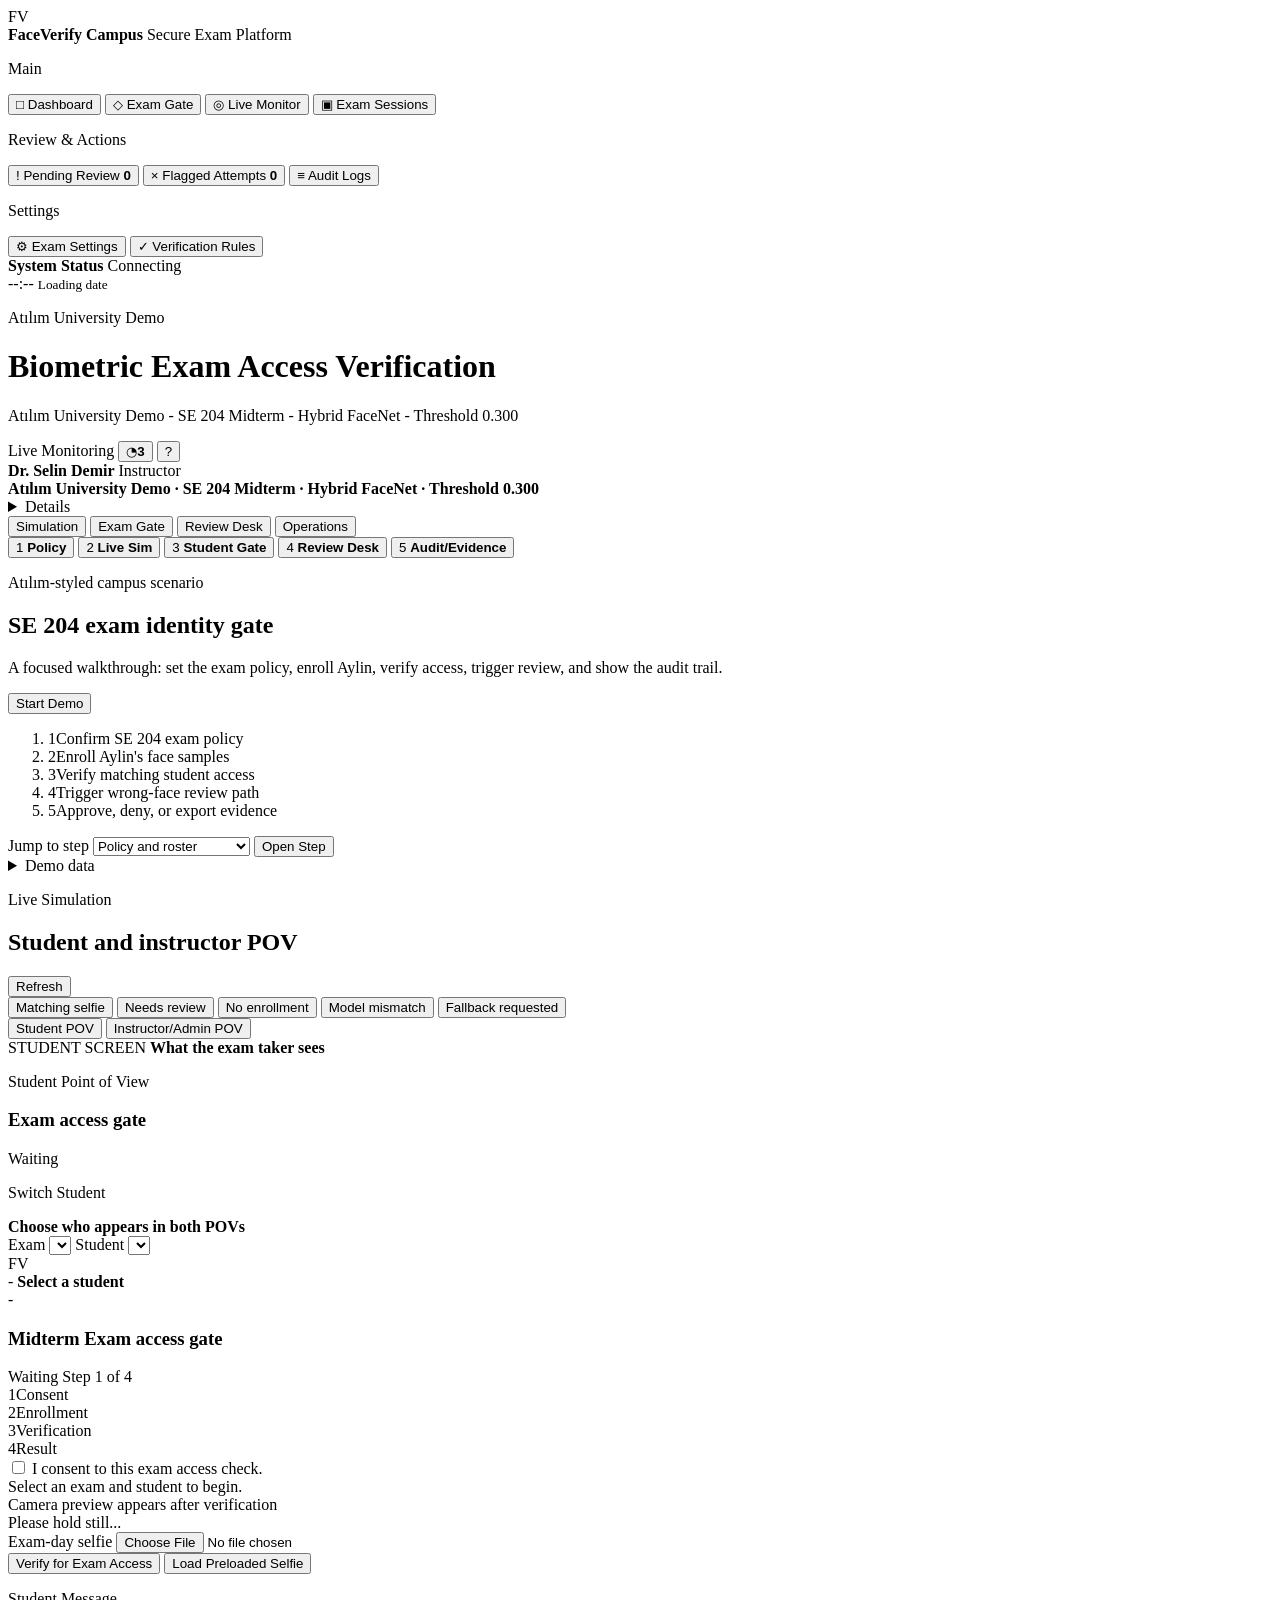
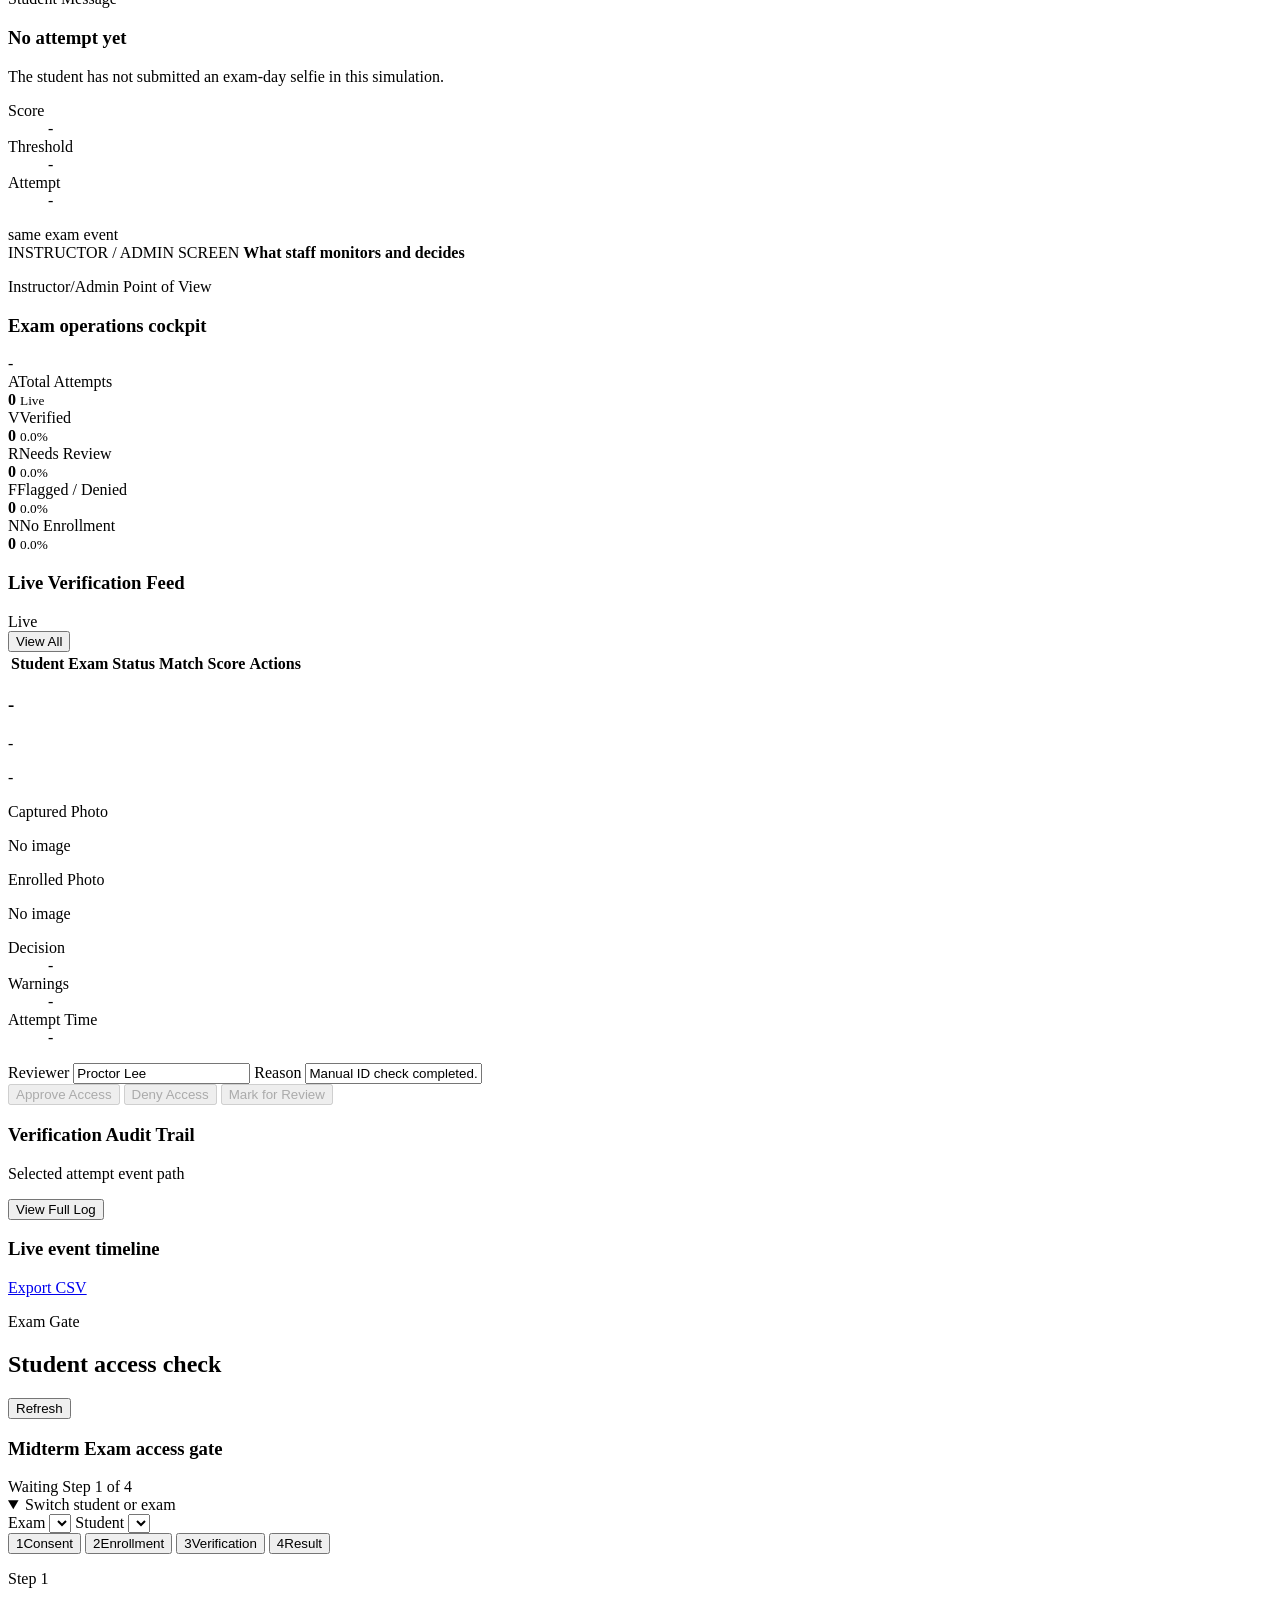
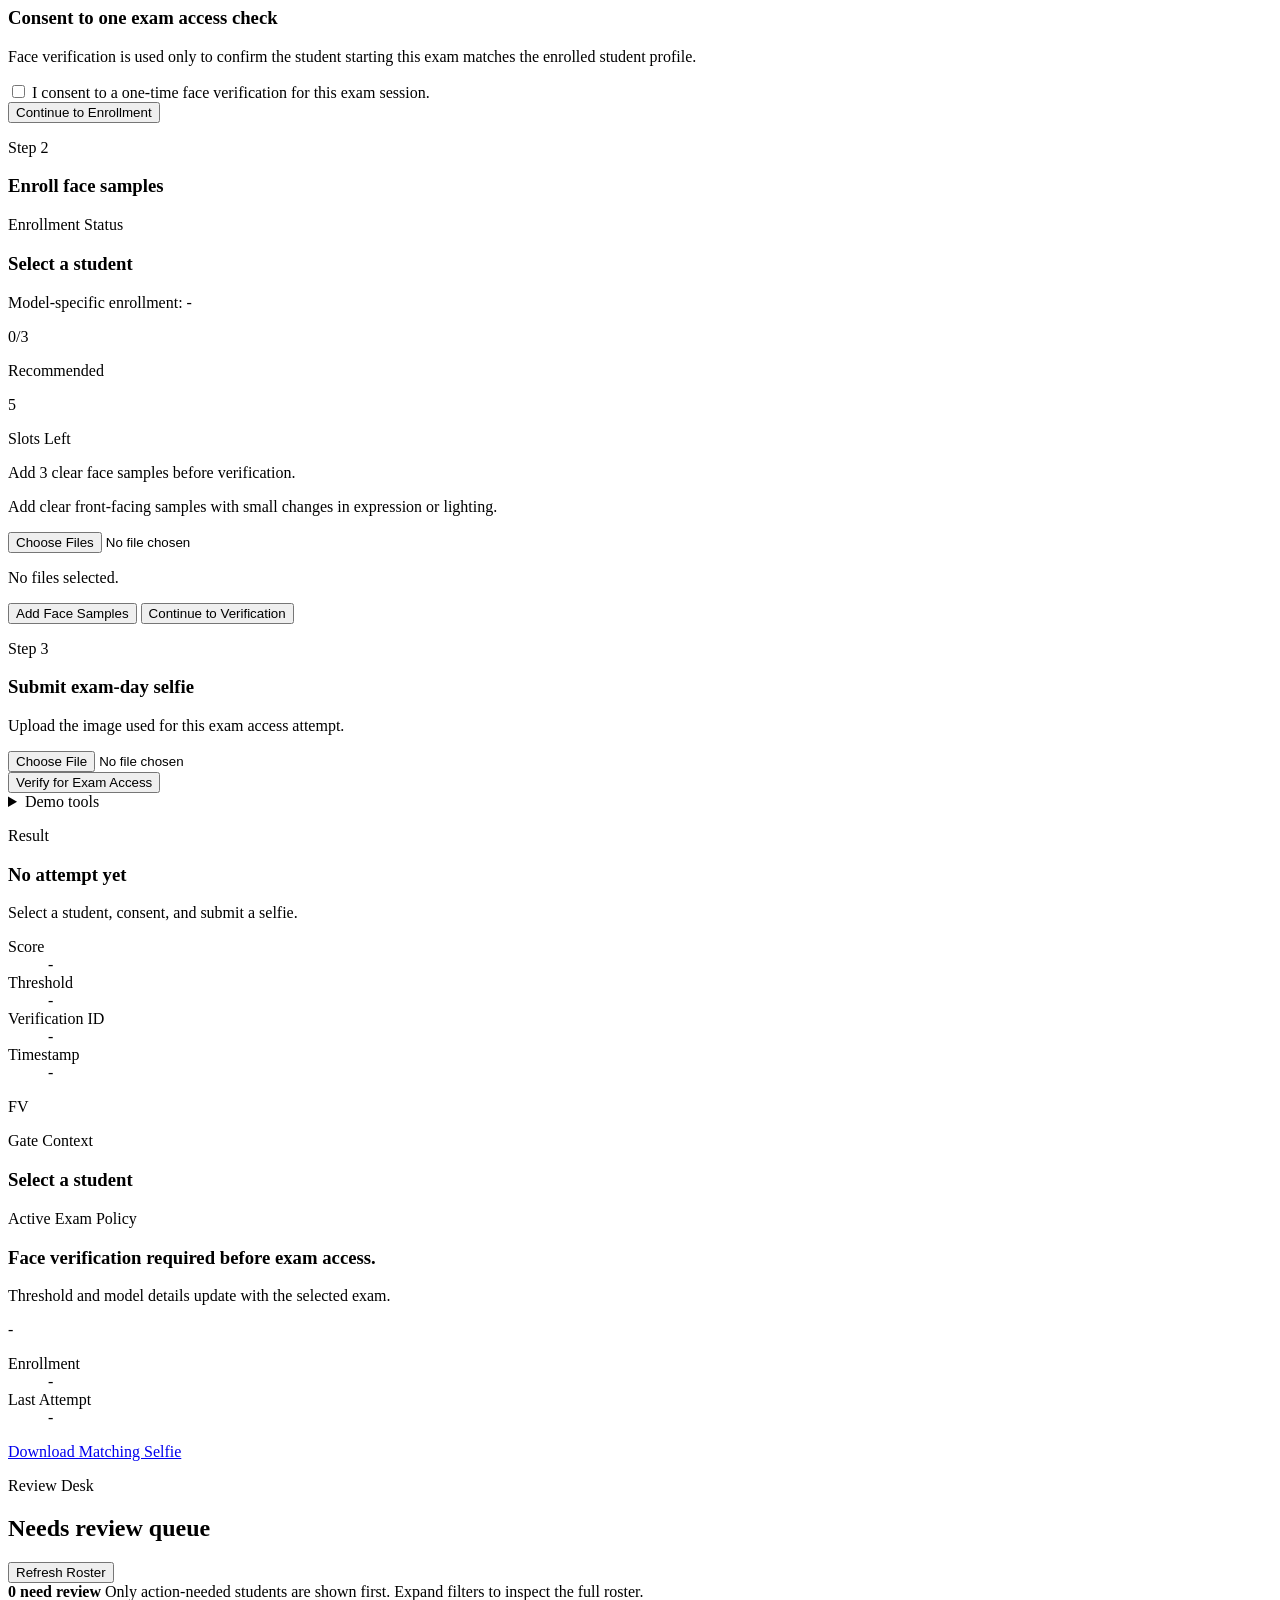
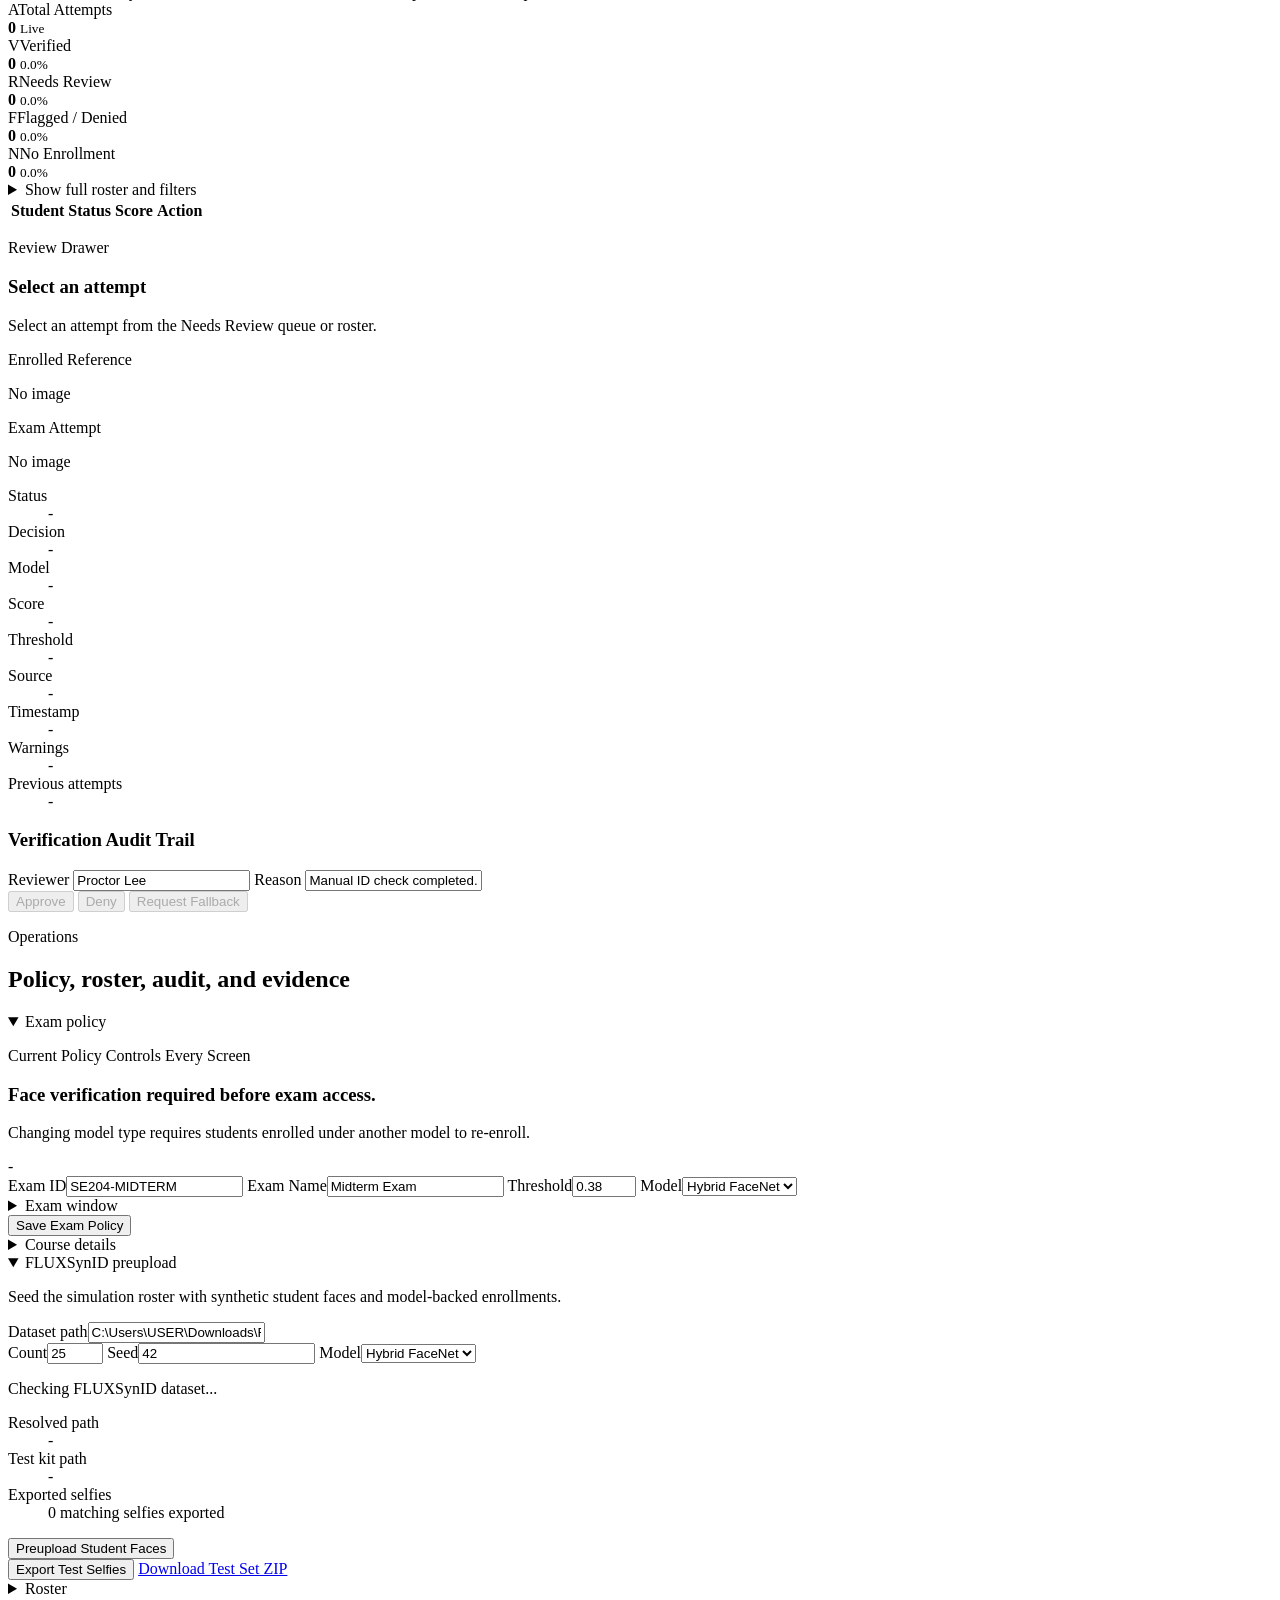
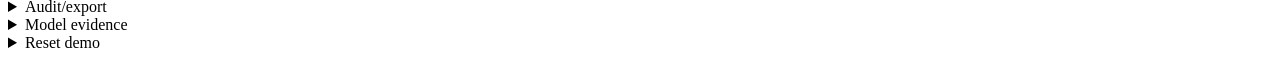
==== commit ed5b3e5b: "Localize UI to Turkish" ====
--- a/ui/index.html
+++ b/ui/index.html
@@ -1,10 +1,10 @@
 <!DOCTYPE html>
-<html lang="en">
+<html lang="tr">
 
 <head>
     <meta charset="UTF-8">
     <meta name="viewport" content="width=device-width, initial-scale=1.0">
-    <meta name="description" content="FaceVerify Campus exam identity verification showcase.">
+    <meta name="description" content="FaceVerify Campus sınav kimliği doğrulama demosu.">
     <title>FaceVerify Campus</title>
     <link rel="stylesheet" href="/css/style.css">
 </head>
@@ -61,7 +61,7 @@
             <div>
                 <p class="eyebrow">Atılım University Demo</p>
                 <h1>Biometric Exam Access Verification</h1>
-                <p class="muted monitor-subtitle">Atilim University Demo - SE 204 Midterm - Hybrid FaceNet - Threshold 0.300</p>
+                <p class="muted monitor-subtitle">Atılım University Demo - SE 204 Midterm - Hybrid FaceNet - Threshold 0.300</p>
             </div>
             <div class="monitor-actions">
                 <span class="live-pill"><span class="status-dot"></span>Live Monitoring</span>
@@ -921,6 +921,7 @@
     </div>
 
     <div class="toast-host" id="toast-host"></div>
+    <script src="/js/i18n.js"></script>
     <script src="/js/api.js"></script>
     <script src="/js/app.js"></script>
 </body>
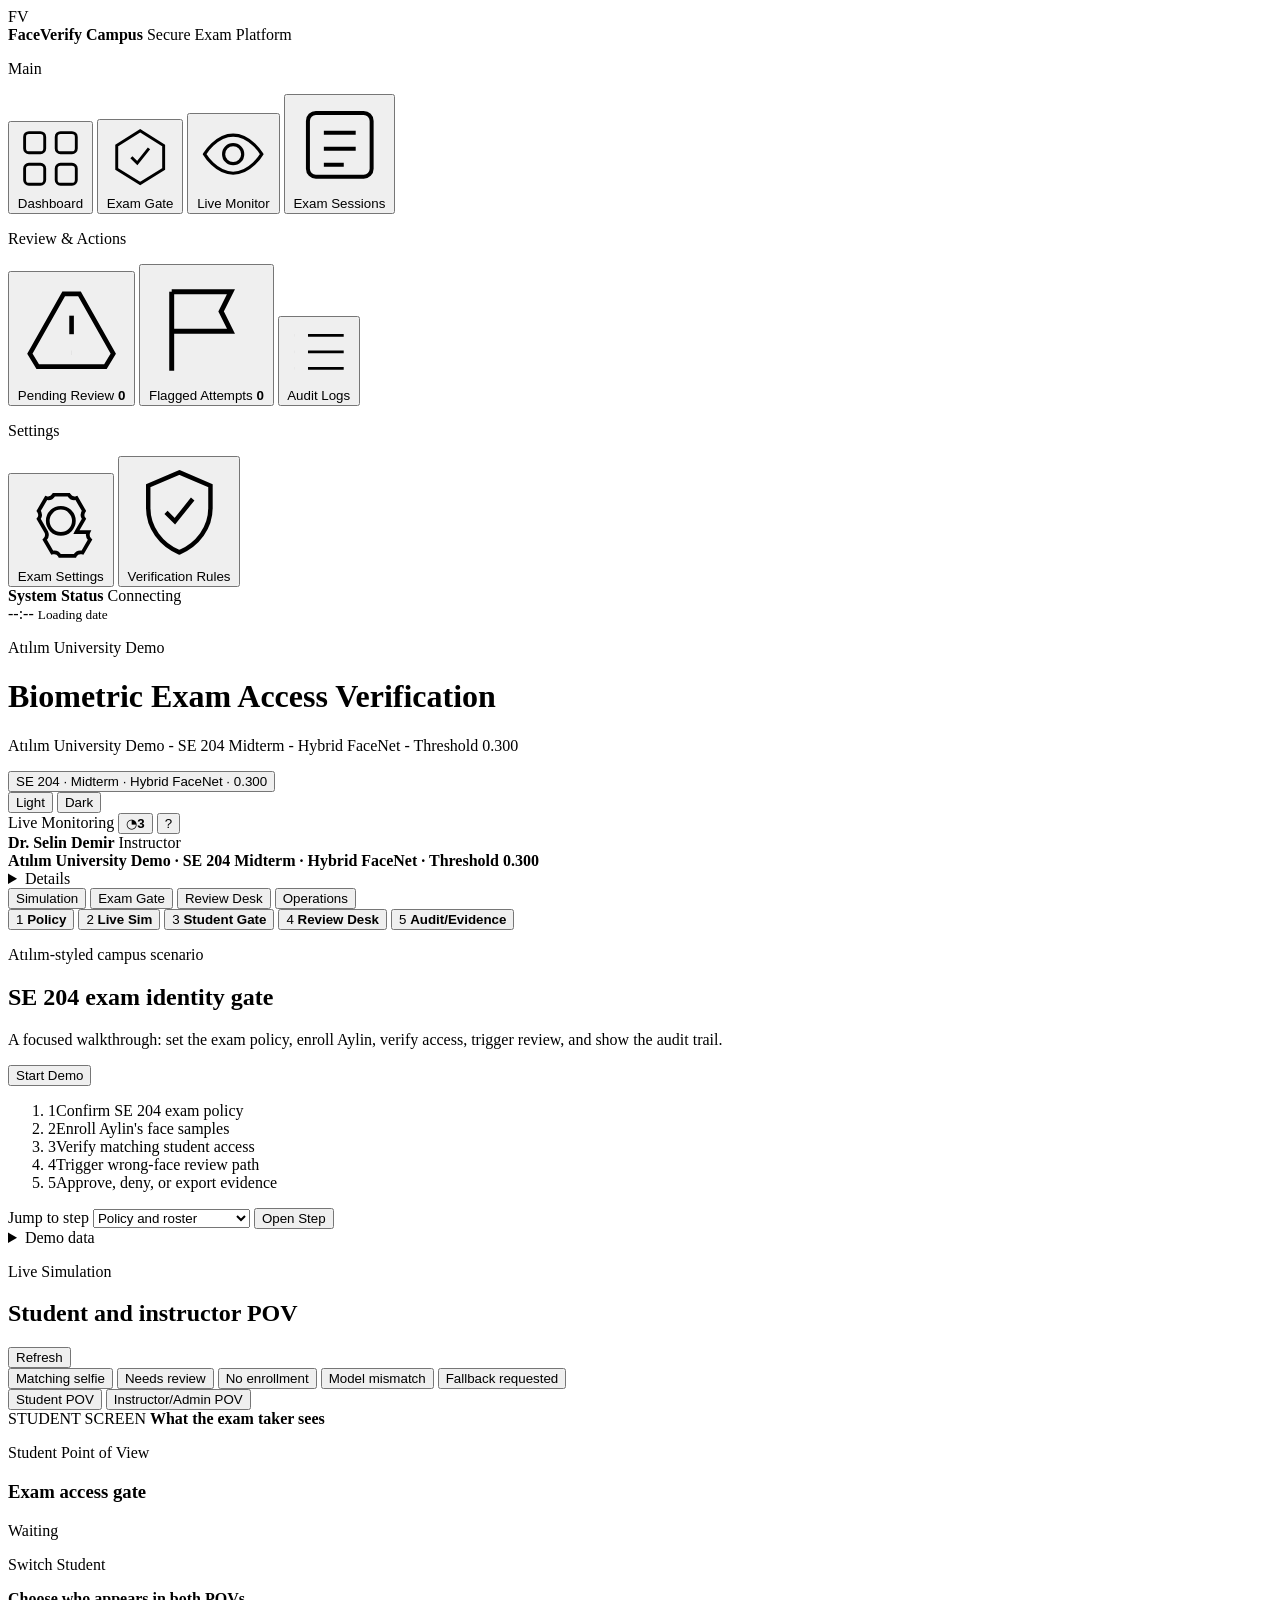
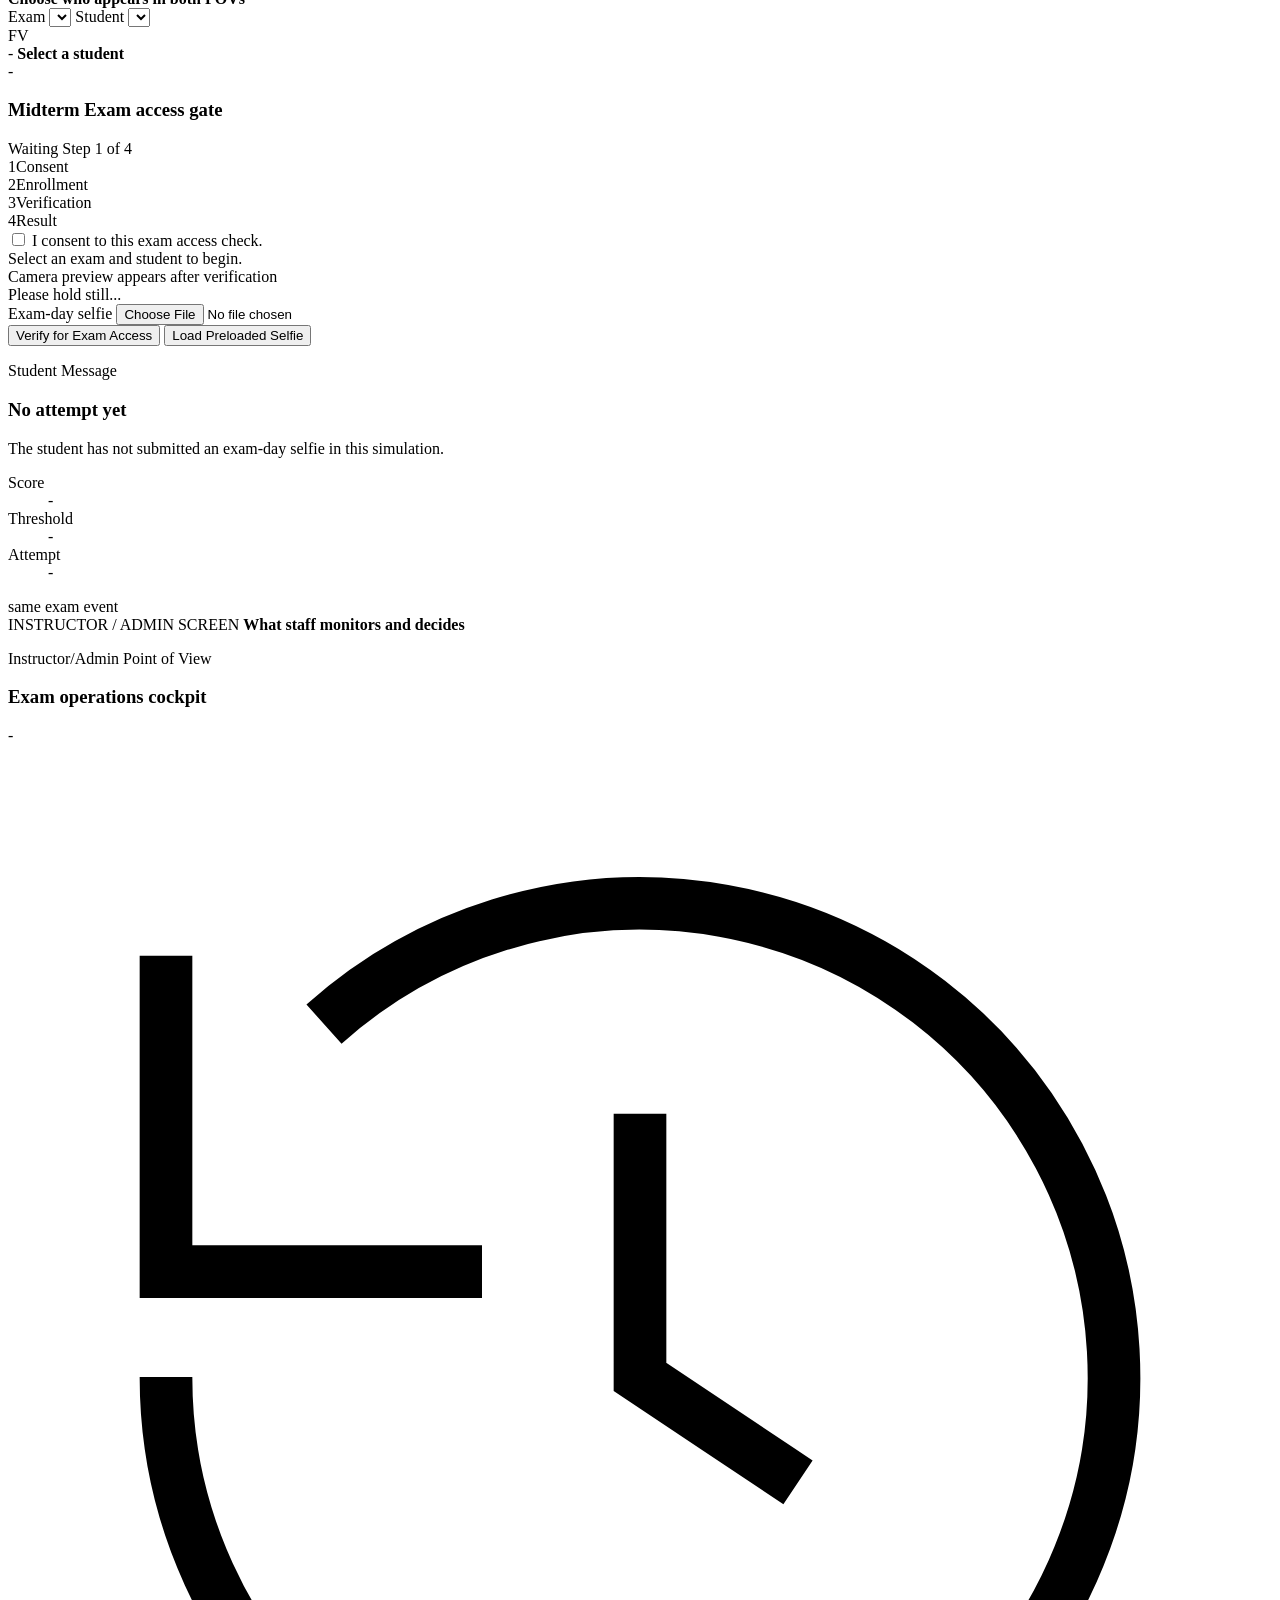
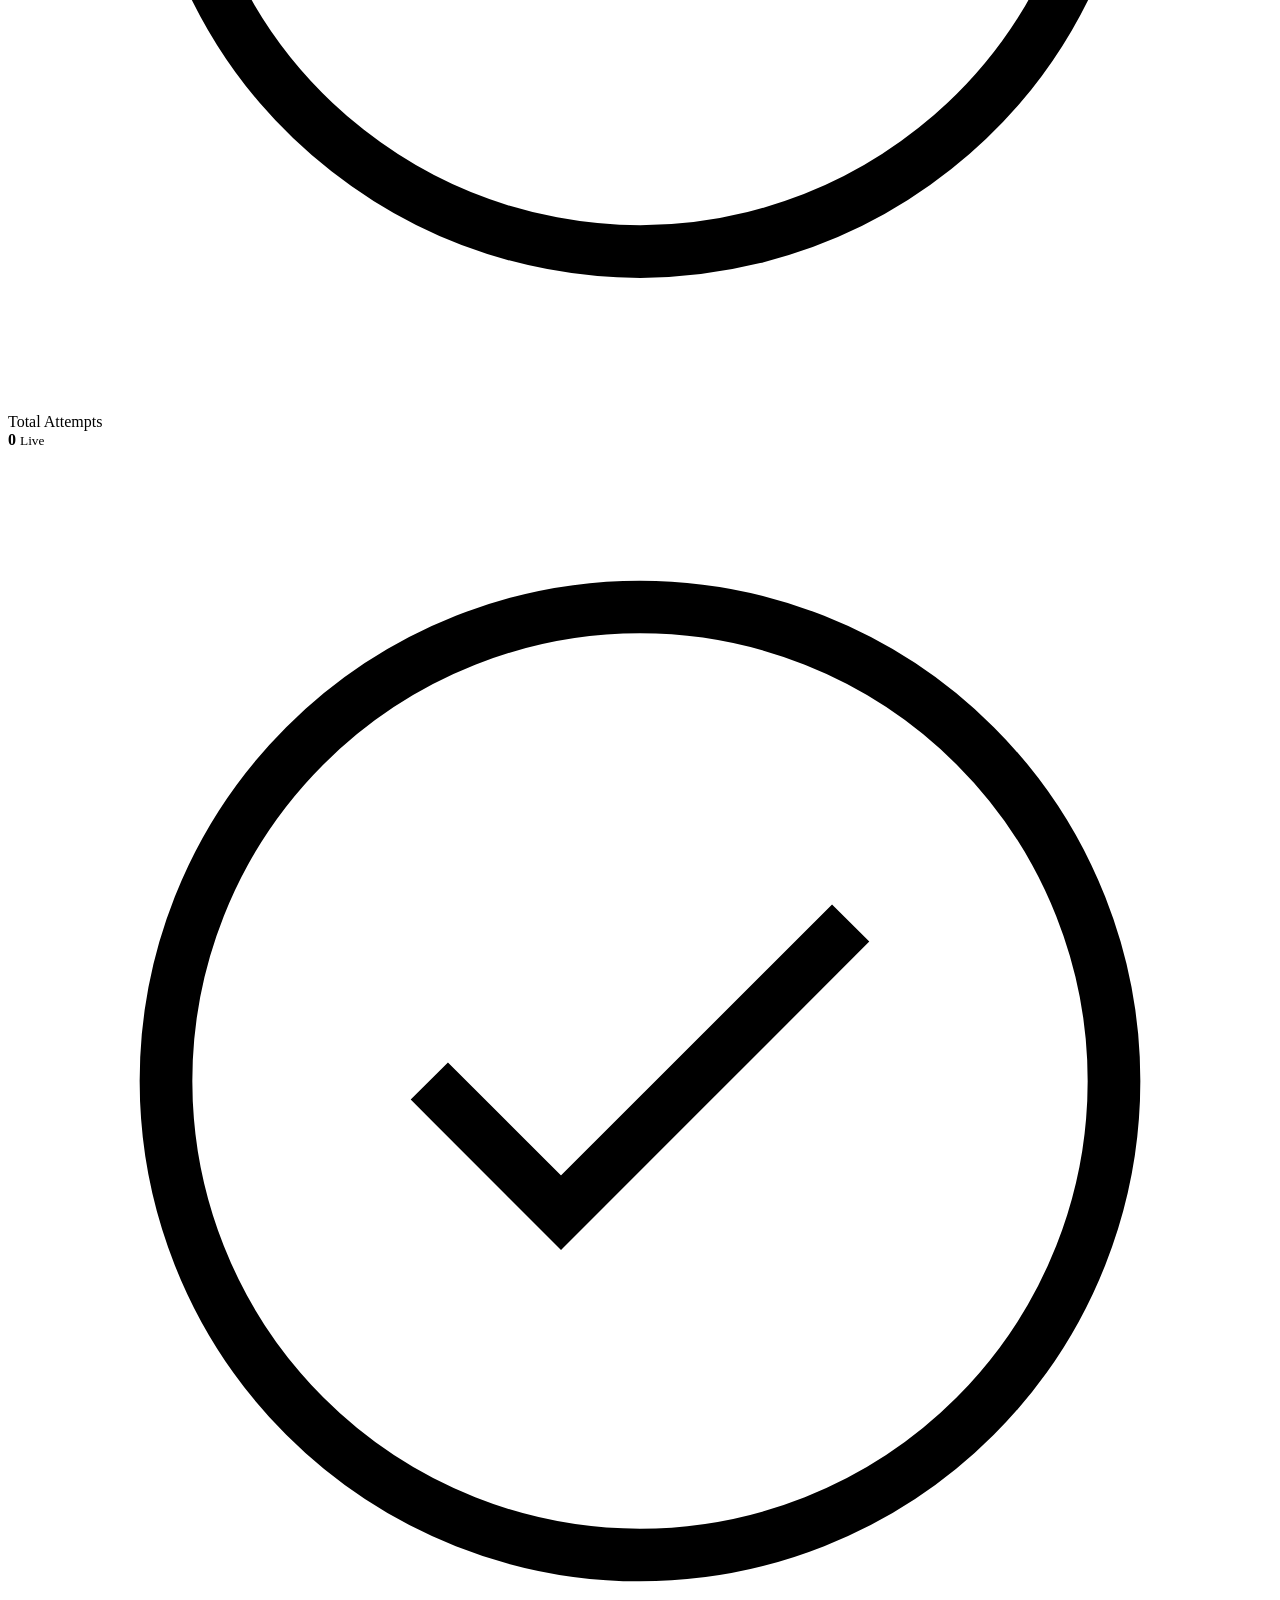
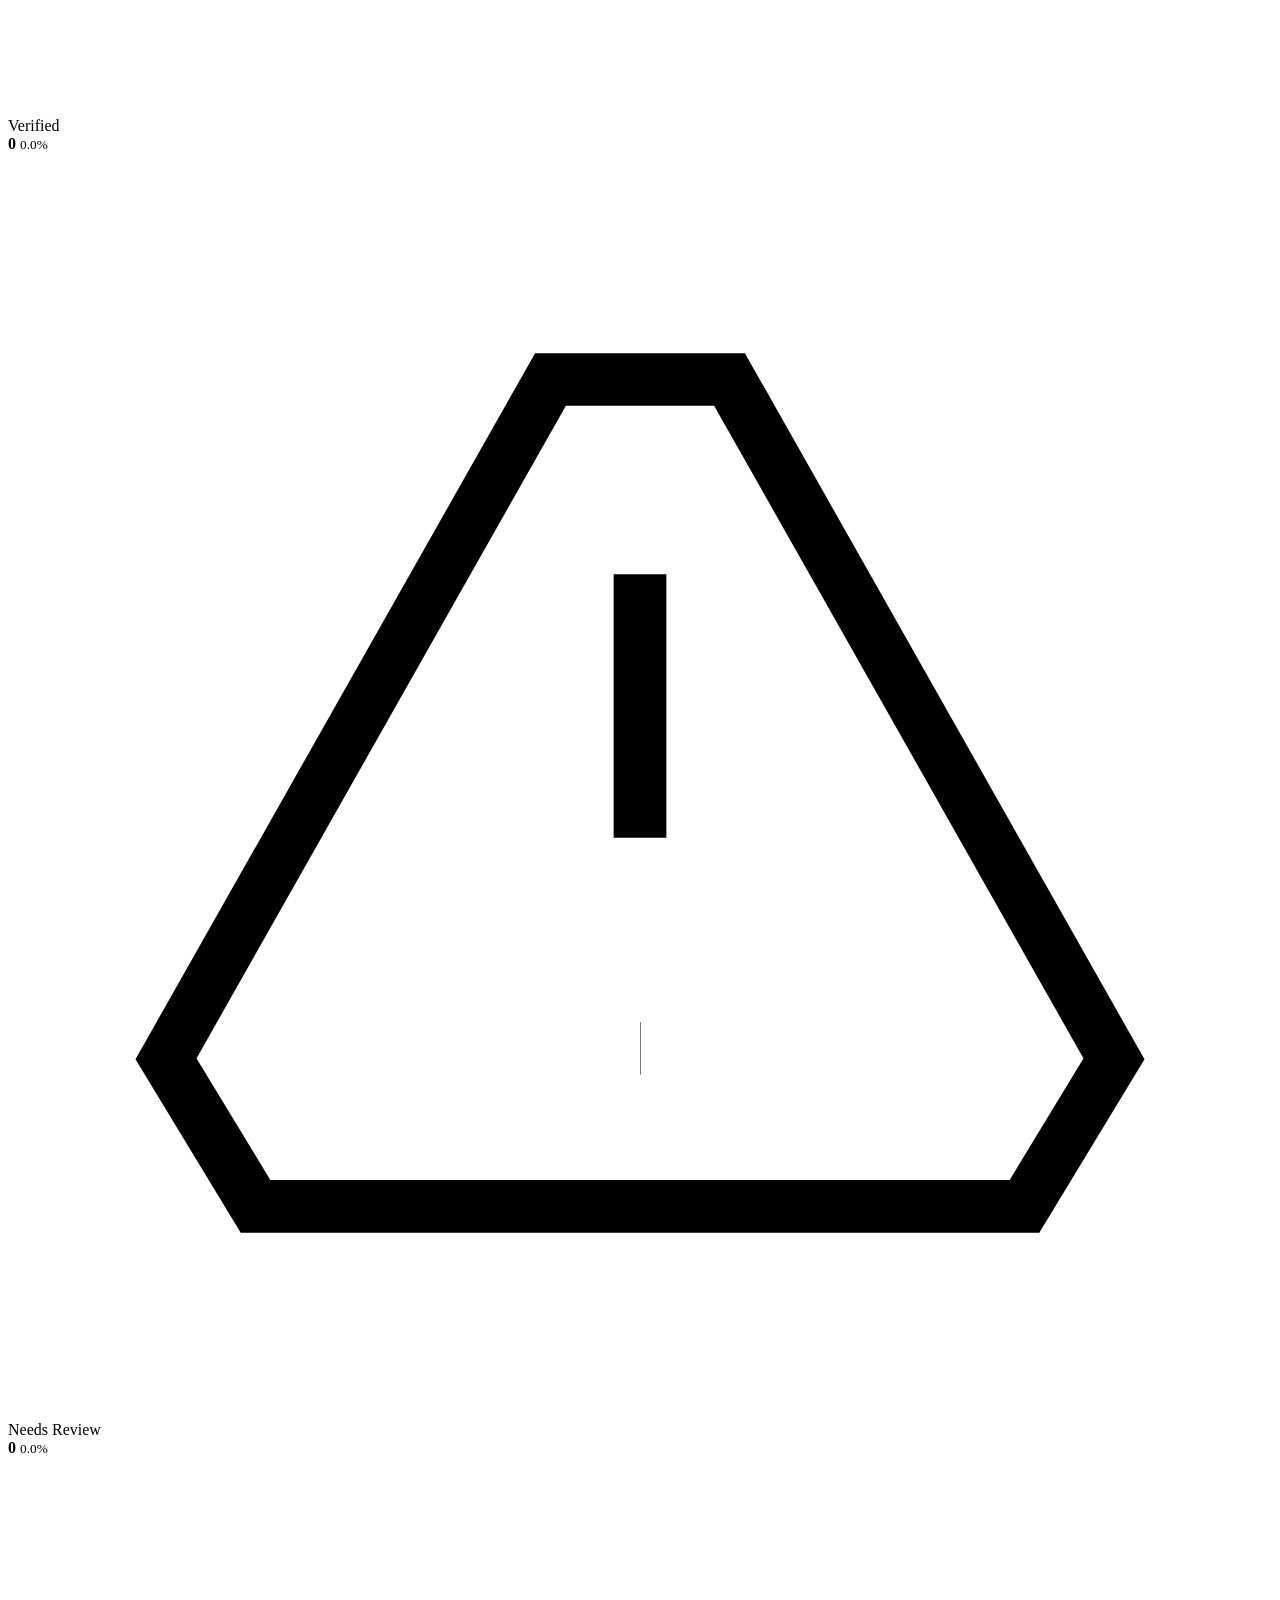
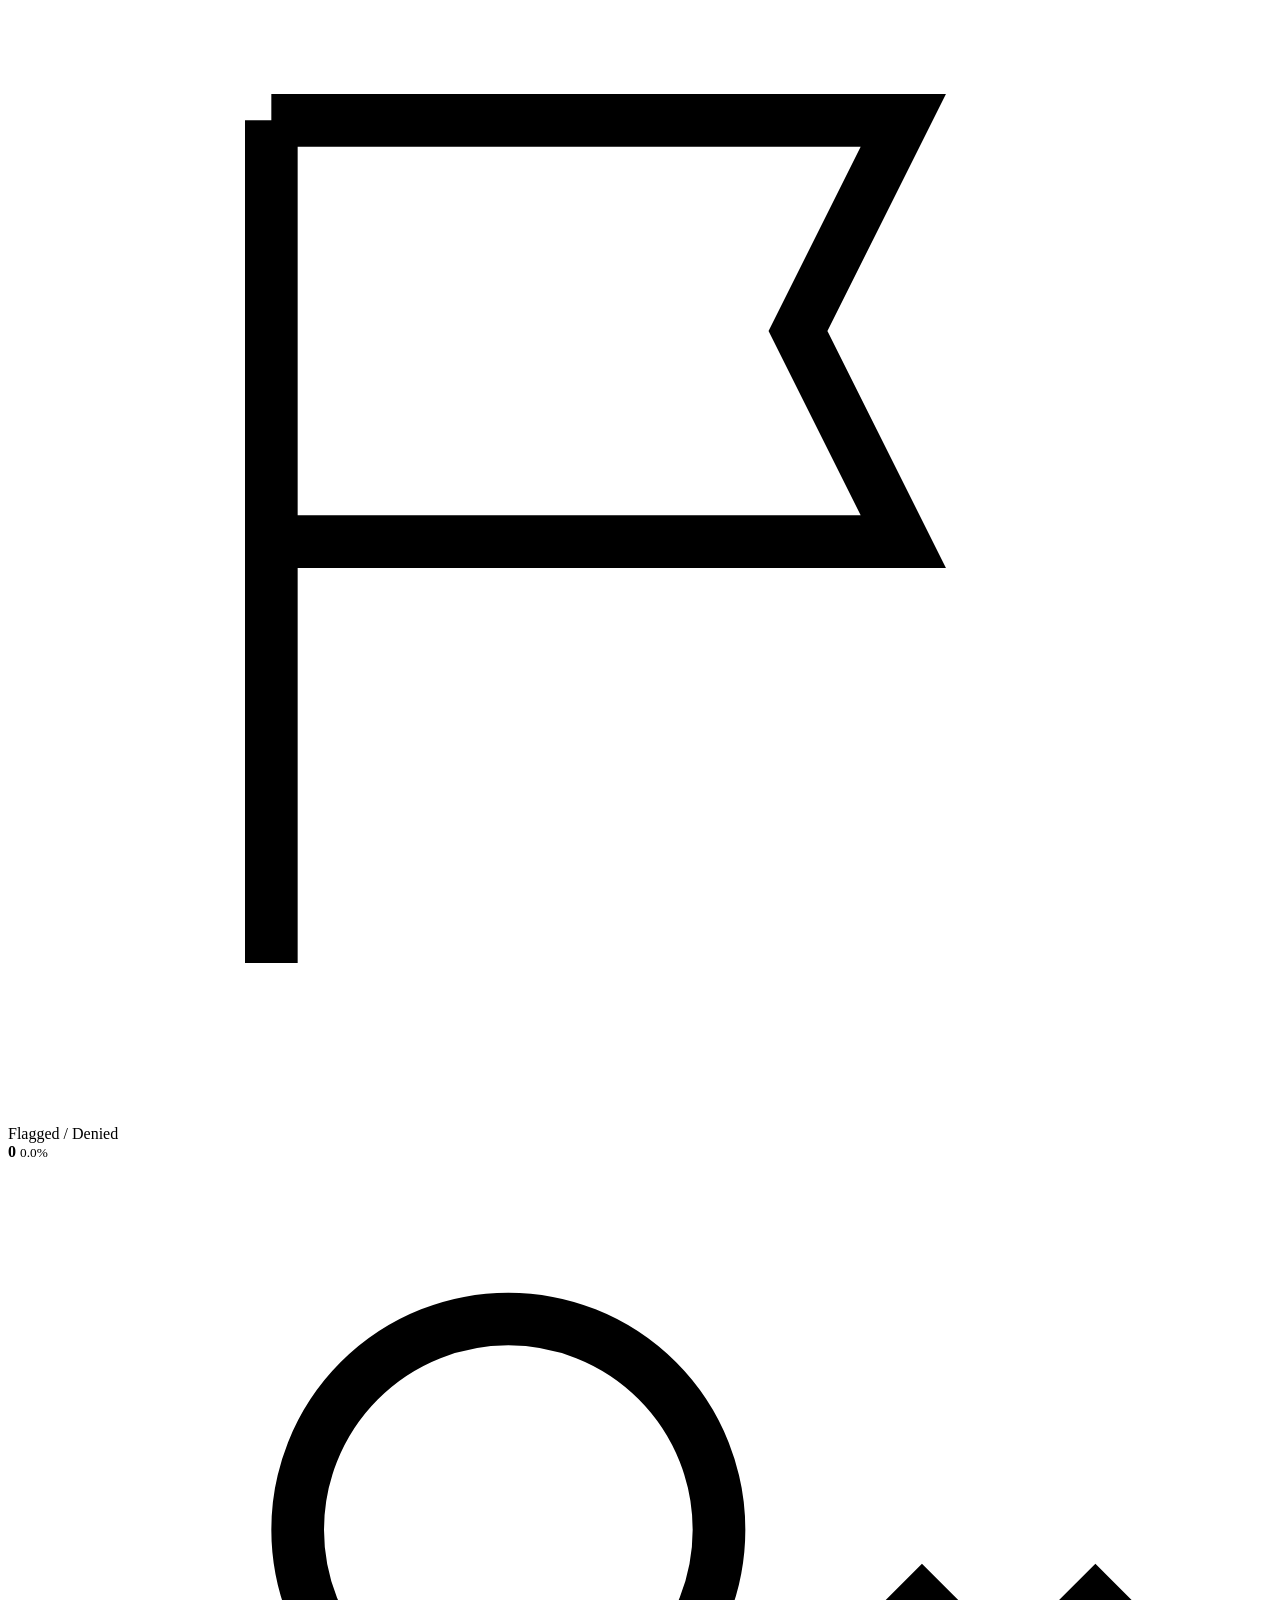
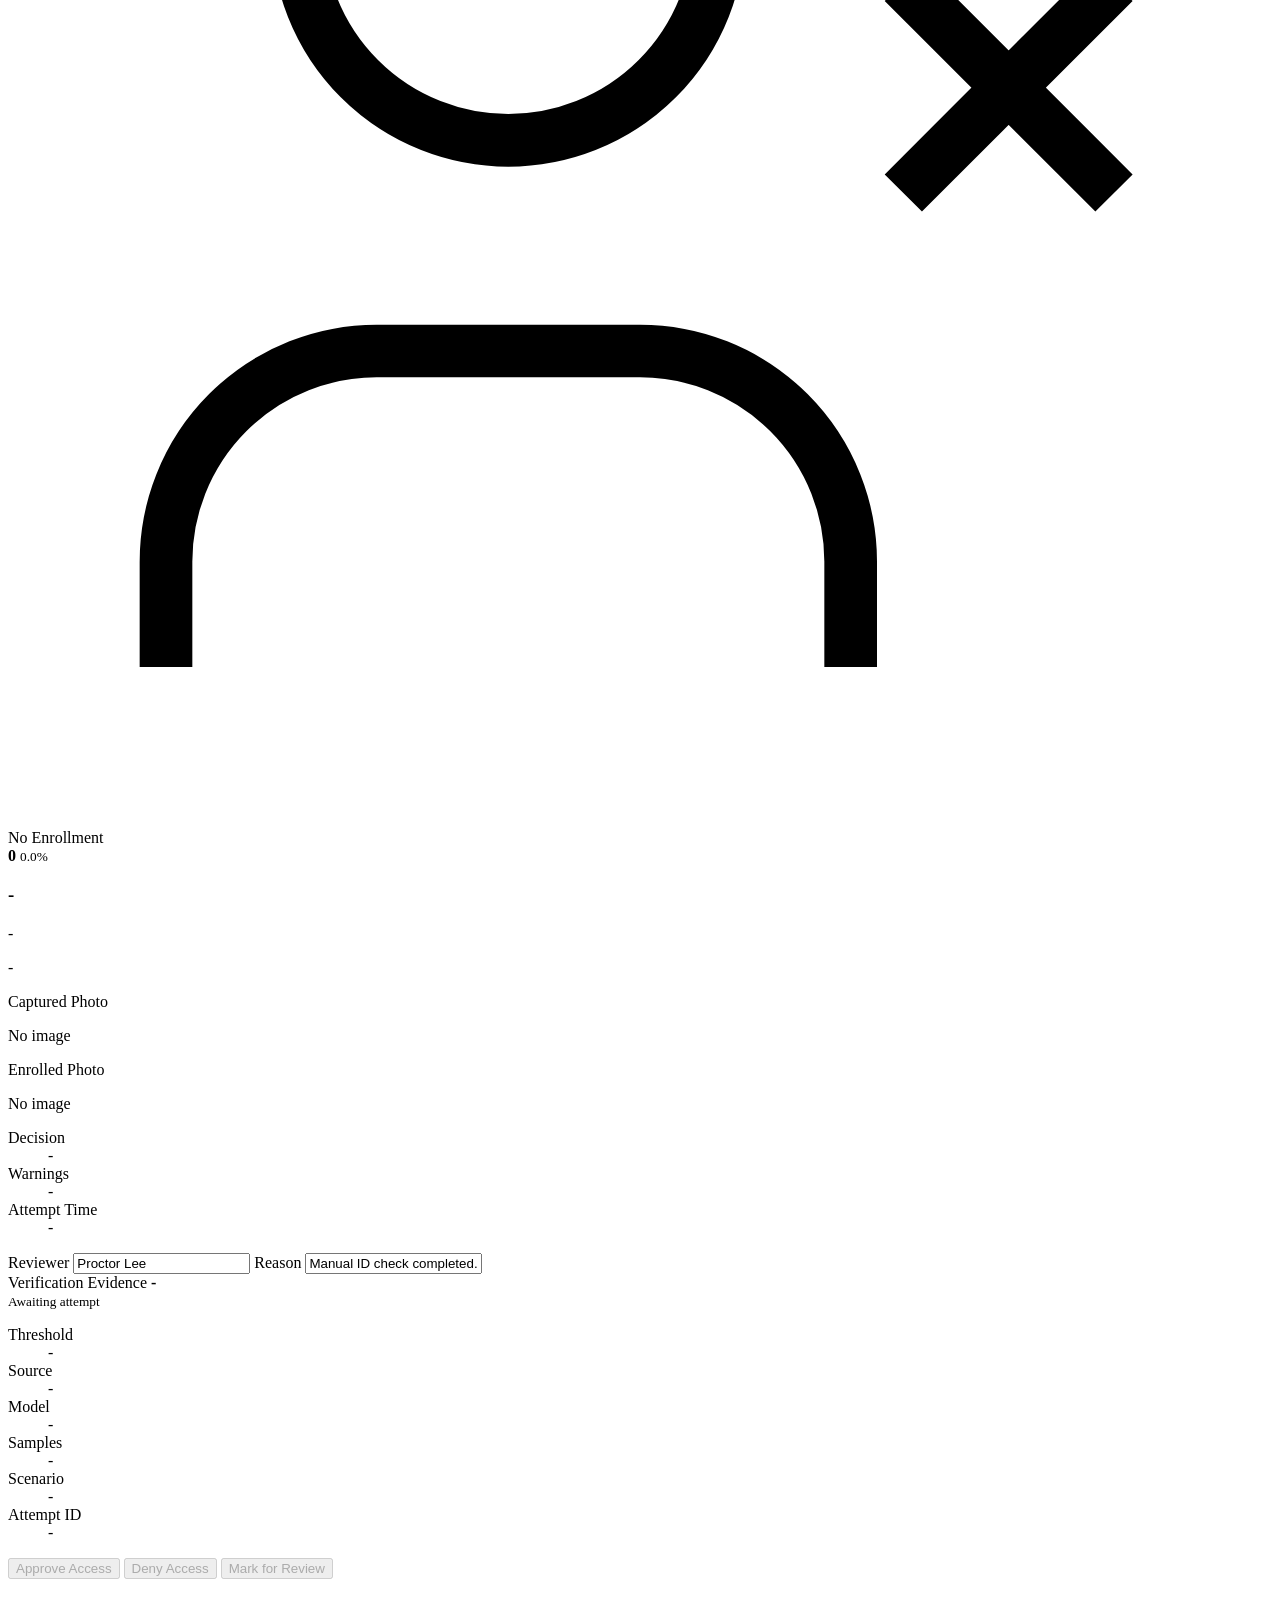
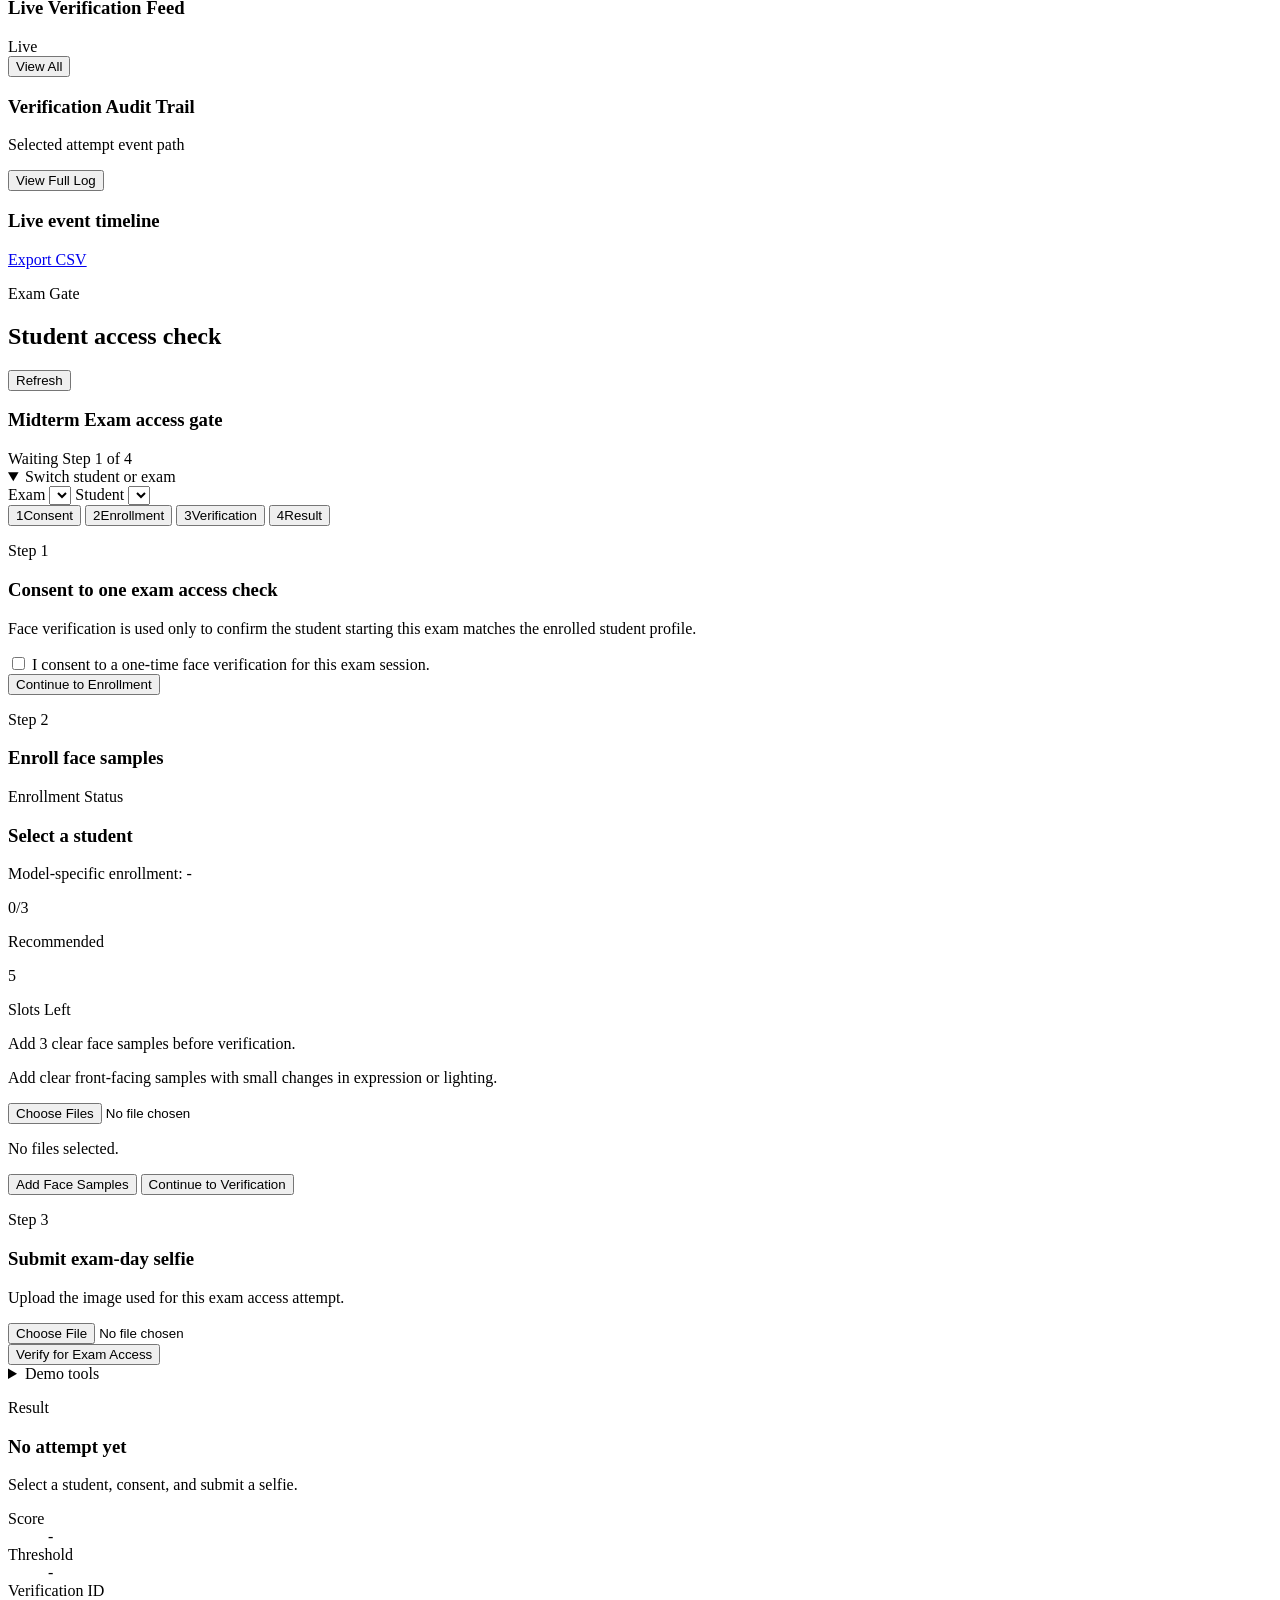
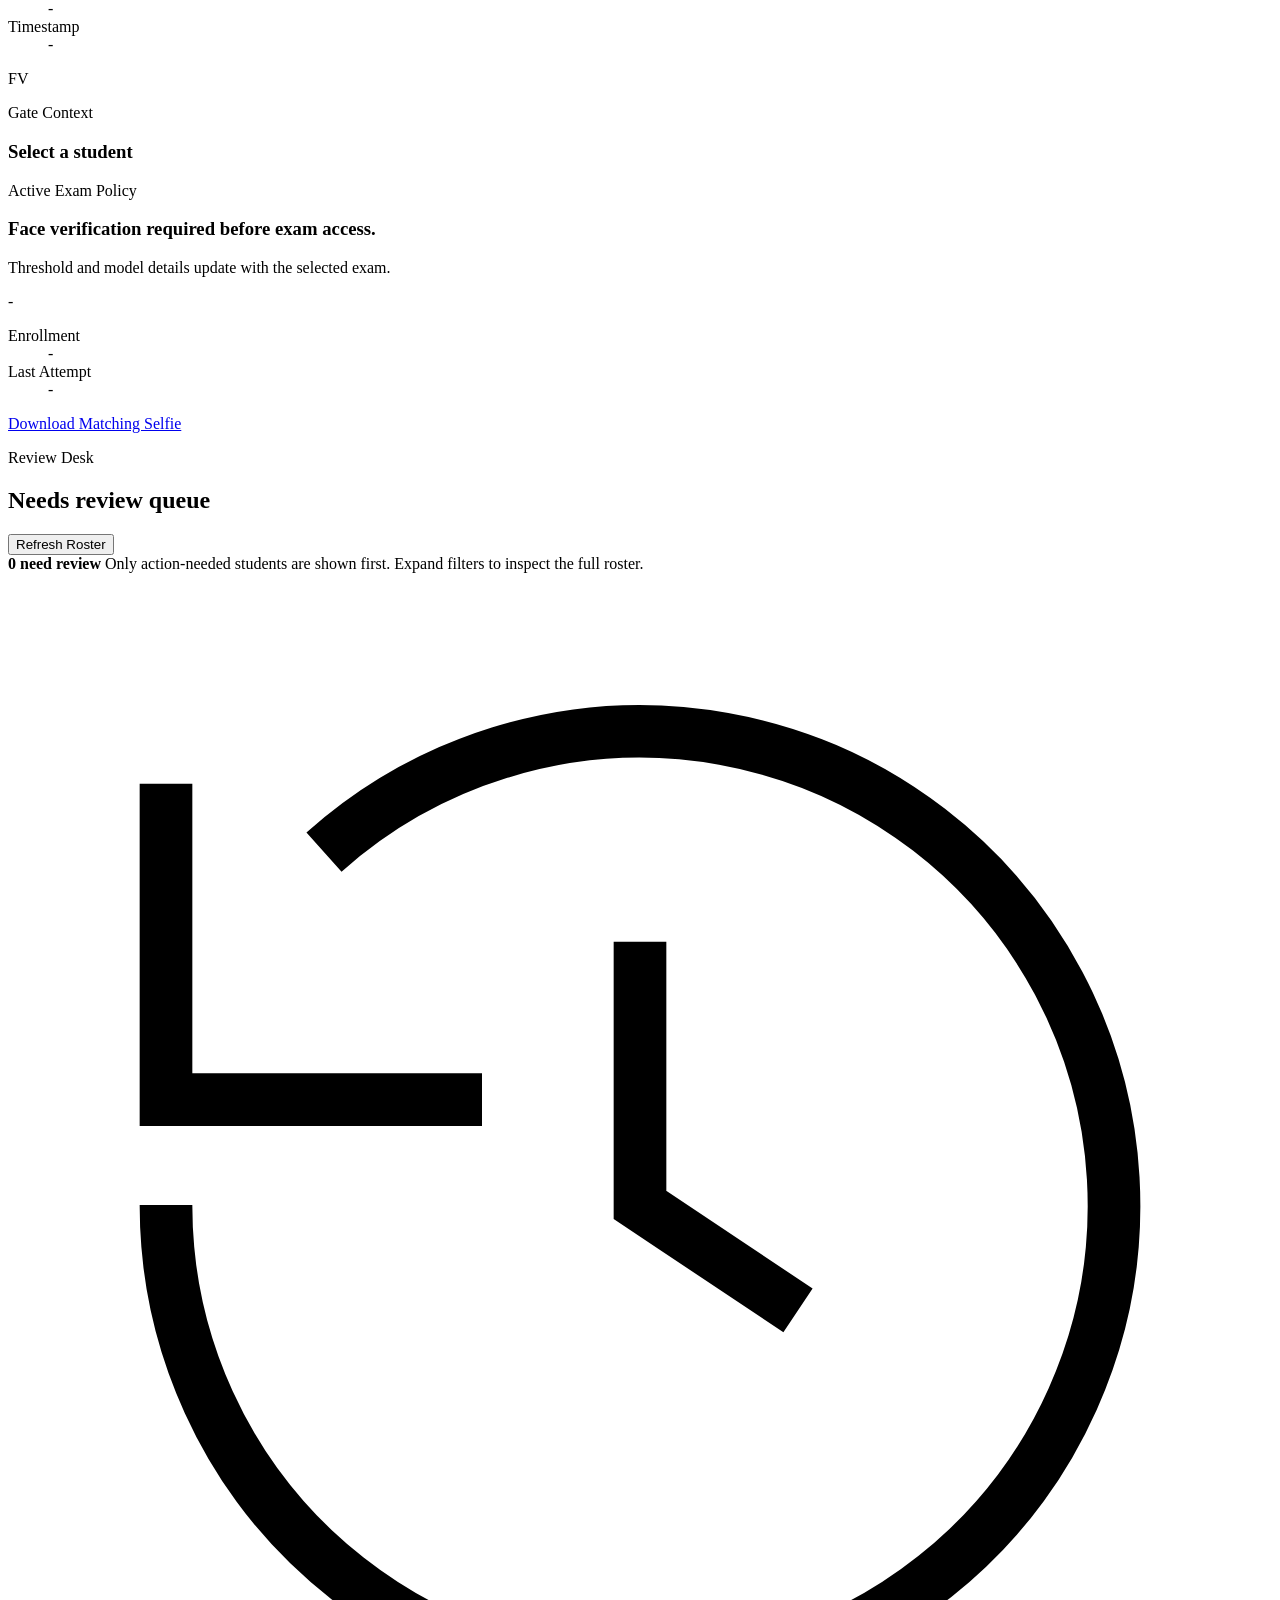
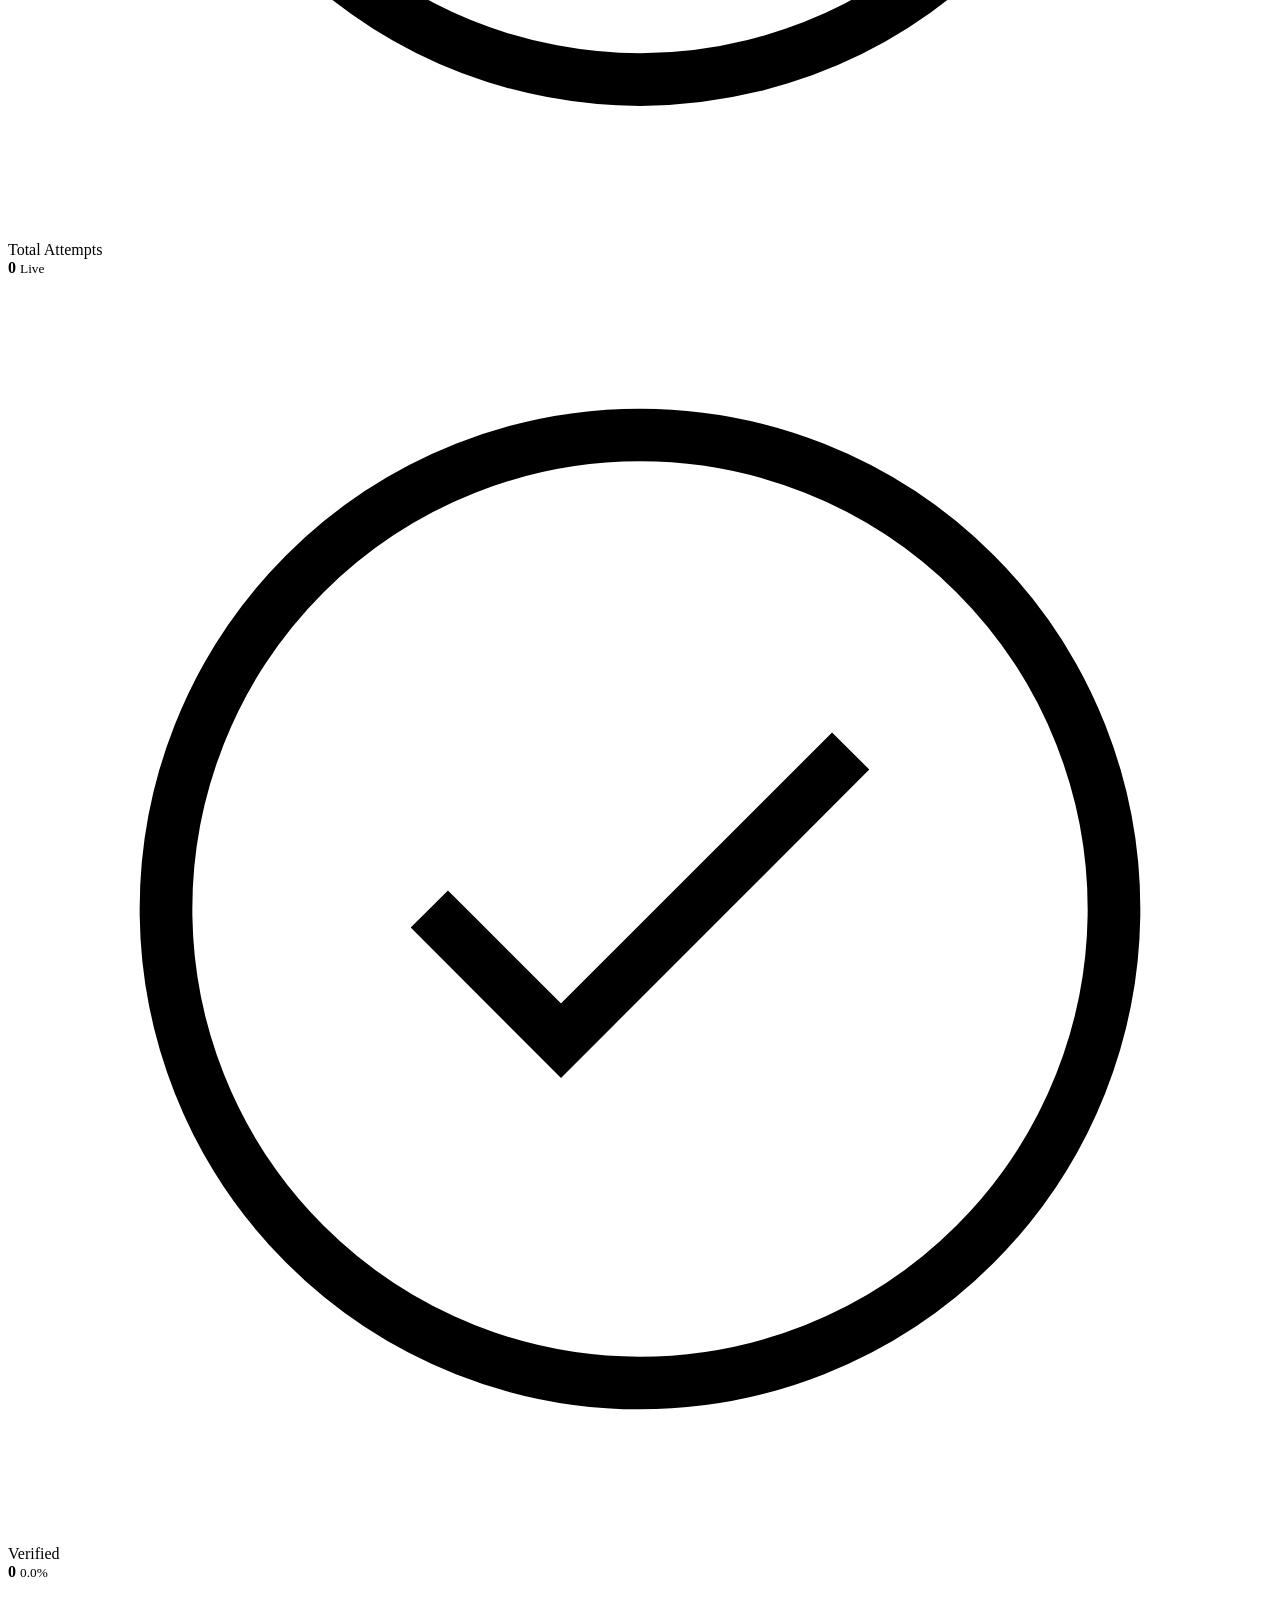
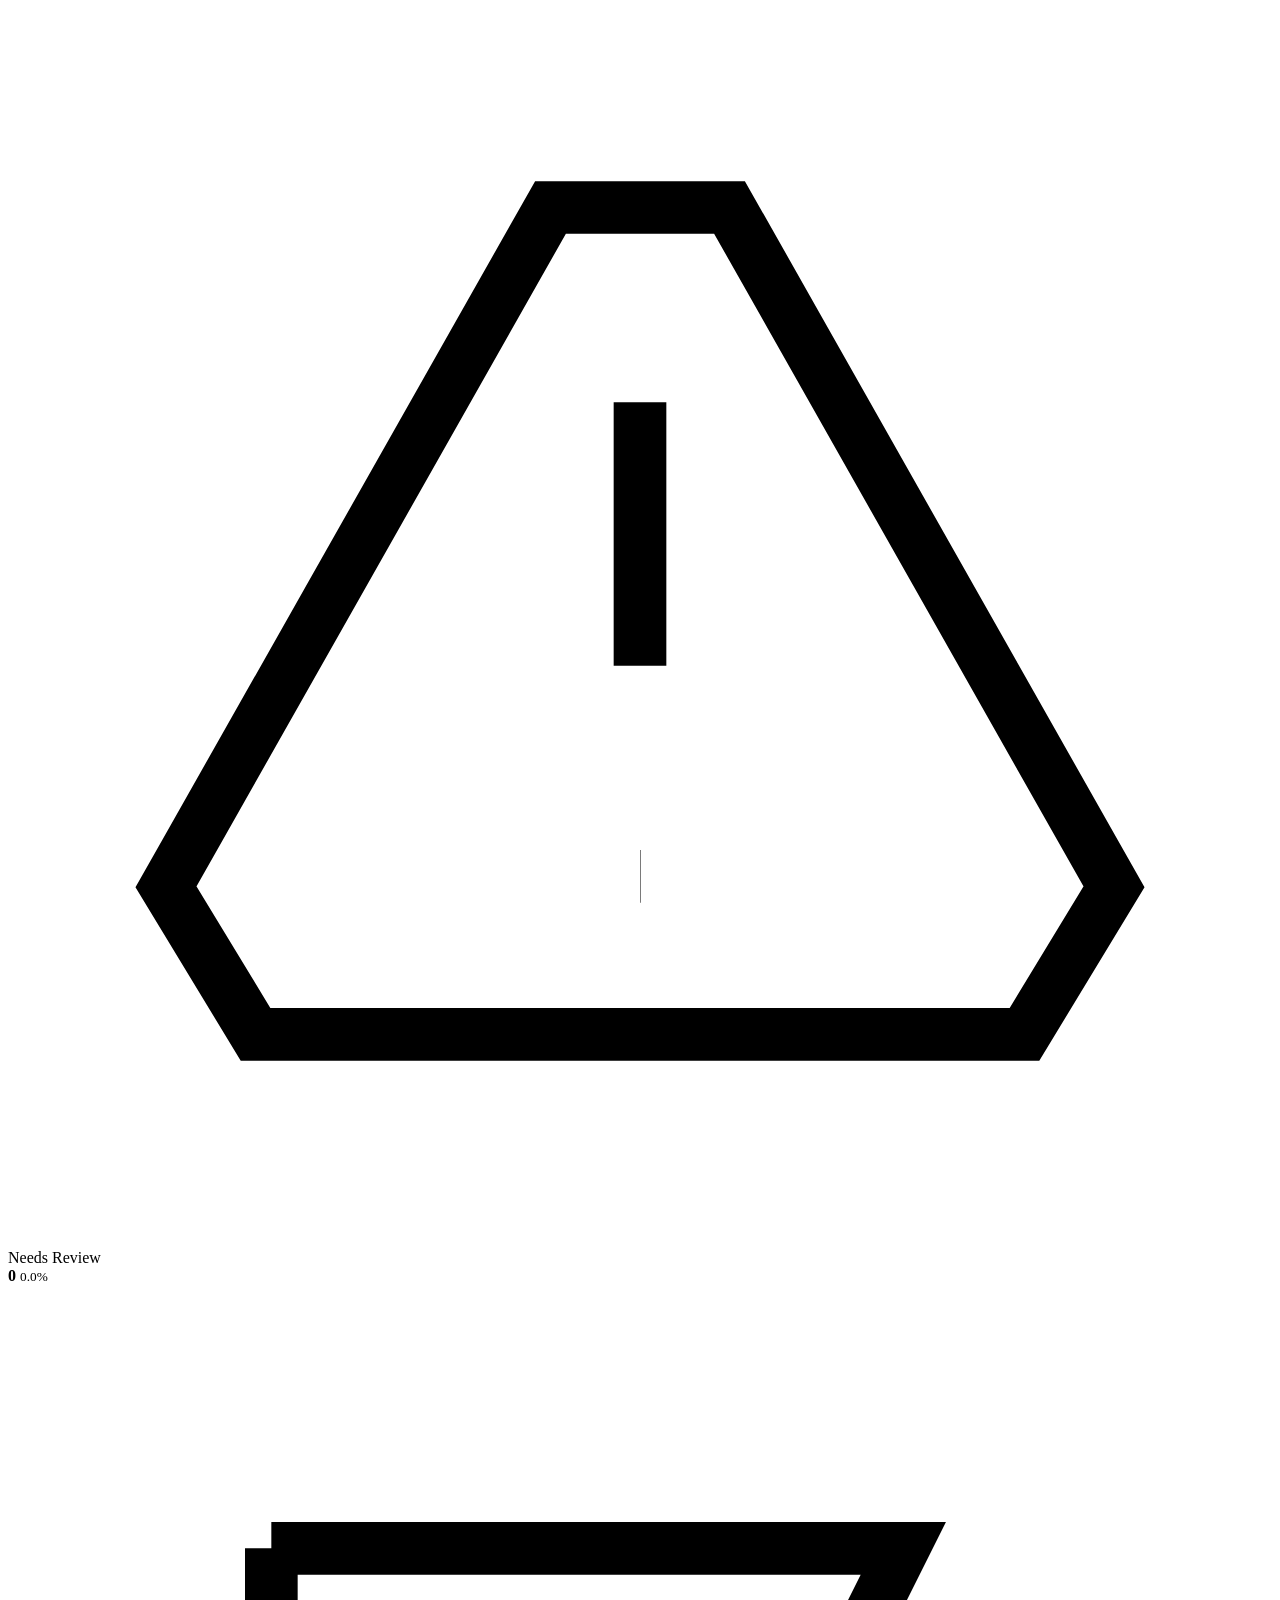
==== commit 31c9b5e8: "Enhance simulation dashboard UI" ====
--- a/ui/index.html
+++ b/ui/index.html
@@ -6,7 +6,21 @@
     <meta name="viewport" content="width=device-width, initial-scale=1.0">
     <meta name="description" content="FaceVerify Campus sınav kimliği doğrulama demosu.">
     <title>FaceVerify Campus</title>
+    <script>
+        (() => {
+            const storageKey = 'faceverifyTheme';
+            let theme = 'dark';
+            try {
+                const stored = window.localStorage.getItem(storageKey);
+                if (stored === 'light' || stored === 'dark') theme = stored;
+            } catch (err) {
+                theme = 'dark';
+            }
+            document.documentElement.dataset.theme = theme;
+        })();
+    </script>
     <link rel="stylesheet" href="/css/style.css">
+    <link rel="stylesheet" href="/css/dark-theme.css" id="theme-dark-stylesheet">
 </head>
 
 <body>
@@ -22,23 +36,23 @@
 
             <nav class="sidebar-nav">
                 <p>Main</p>
-                <button class="tab-button sidebar-link active" data-view="simulation"><span>□</span> Dashboard</button>
-                <button class="tab-button sidebar-link" data-view="student"><span>◇</span> Exam Gate</button>
-                <button class="tab-button sidebar-link" data-view="proctor"><span>◎</span> Live Monitor</button>
-                <button class="tab-button sidebar-link" data-view="admin"><span>▣</span> Exam Sessions</button>
+                <button class="tab-button sidebar-link active" data-view="simulation"><span class="nav-icon" aria-hidden="true"><svg viewBox="0 0 24 24" fill="none" stroke="currentColor"><rect x="3" y="3" width="7" height="7" rx="1.5"></rect><rect x="14" y="3" width="7" height="7" rx="1.5"></rect><rect x="3" y="14" width="7" height="7" rx="1.5"></rect><rect x="14" y="14" width="7" height="7" rx="1.5"></rect></svg></span> Dashboard</button>
+                <button class="tab-button sidebar-link" data-view="student"><span class="nav-icon" aria-hidden="true"><svg viewBox="0 0 24 24" fill="none" stroke="currentColor"><path d="M12 3l8 5v8l-8 5-8-5V8l8-5z"></path><path d="M9 12l2 2 4-5"></path></svg></span> Exam Gate</button>
+                <button class="tab-button sidebar-link" data-view="proctor"><span class="nav-icon" aria-hidden="true"><svg viewBox="0 0 24 24" fill="none" stroke="currentColor"><path d="M3 12s3.5-6 9-6 9 6 9 6-3.5 6-9 6-9-6-9-6z"></path><circle cx="12" cy="12" r="3"></circle></svg></span> Live Monitor</button>
+                <button class="tab-button sidebar-link" data-view="admin"><span class="nav-icon" aria-hidden="true"><svg viewBox="0 0 24 24" fill="none" stroke="currentColor"><rect x="4" y="4" width="16" height="16" rx="2"></rect><path d="M8 9h8M8 13h8M8 17h5"></path></svg></span> Exam Sessions</button>
             </nav>
 
             <nav class="sidebar-nav">
                 <p>Review & Actions</p>
-                <button class="tab-button sidebar-link" data-view="proctor"><span>!</span> Pending Review <b id="sidebar-review-count">0</b></button>
-                <button class="tab-button sidebar-link" data-view="proctor"><span>×</span> Flagged Attempts <b id="sidebar-blocked-count">0</b></button>
-                <button class="tab-button sidebar-link" data-view="evidence"><span>≡</span> Audit Logs</button>
+                <button class="tab-button sidebar-link" data-view="proctor"><span class="nav-icon" aria-hidden="true"><svg viewBox="0 0 24 24" fill="none" stroke="currentColor"><path d="M12 9v4"></path><path d="M12 17h.01"></path><path d="M10.3 4.3h3.4L21 17.2 19.3 20H4.7L3 17.2 10.3 4.3z"></path></svg></span> Pending Review <b id="sidebar-review-count">0</b></button>
+                <button class="tab-button sidebar-link" data-view="proctor"><span class="nav-icon" aria-hidden="true"><svg viewBox="0 0 24 24" fill="none" stroke="currentColor"><path d="M5 21V5"></path><path d="M5 5h12l-2 4 2 4H5"></path></svg></span> Flagged Attempts <b id="sidebar-blocked-count">0</b></button>
+                <button class="tab-button sidebar-link" data-view="evidence"><span class="nav-icon" aria-hidden="true"><svg viewBox="0 0 24 24" fill="none" stroke="currentColor"><path d="M8 6h13M8 12h13M8 18h13"></path><path d="M3 6h.01M3 12h.01M3 18h.01"></path></svg></span> Audit Logs</button>
             </nav>
 
             <nav class="sidebar-nav">
                 <p>Settings</p>
-                <button class="tab-button sidebar-link" data-view="admin"><span>⚙</span> Exam Settings</button>
-                <button class="tab-button sidebar-link" data-view="admin"><span>✓</span> Verification Rules</button>
+                <button class="tab-button sidebar-link" data-view="admin"><span class="nav-icon" aria-hidden="true"><svg viewBox="0 0 24 24" fill="none" stroke="currentColor"><path d="M12 15.5a3.5 3.5 0 1 0 0-7 3.5 3.5 0 0 0 0 7z"></path><path d="M19.4 15a1.8 1.8 0 0 0 .36 2l.05.05-2 3.46-.07-.02a1.8 1.8 0 0 0-1.96.82l-.03.06h-4l-.03-.06a1.8 1.8 0 0 0-1.96-.82l-.07.02-2-3.46.05-.05A1.8 1.8 0 0 0 8.1 15l-.03-.06-2-3.46.04-.05a1.8 1.8 0 0 0 0-2.04l-.04-.05 2-3.46.07.02a1.8 1.8 0 0 0 1.96-.82l.03-.06h4l.03.06a1.8 1.8 0 0 0 1.96.82l.07-.02 2 3.46-.04.05a1.8 1.8 0 0 0 0 2.04l.04.05-2 3.46-.03.06z"></path></svg></span> Exam Settings</button>
+                <button class="tab-button sidebar-link" data-view="admin"><span class="nav-icon" aria-hidden="true"><svg viewBox="0 0 24 24" fill="none" stroke="currentColor"><path d="M12 3l7 3v5c0 4.4-2.8 8.2-7 10-4.2-1.8-7-5.6-7-10V6l7-3z"></path><path d="M9 12l2 2 4-5"></path></svg></span> Verification Rules</button>
             </nav>
 
             <div class="sidebar-status">
@@ -63,7 +77,12 @@
                 <h1>Biometric Exam Access Verification</h1>
                 <p class="muted monitor-subtitle">Atılım University Demo - SE 204 Midterm - Hybrid FaceNet - Threshold 0.300</p>
             </div>
+            <button class="top-context-pill" type="button" aria-label="Active exam context">SE 204 · Midterm · Hybrid FaceNet · 0.300</button>
             <div class="monitor-actions">
+                <div class="theme-toggle" role="group" aria-label="Theme">
+                    <button type="button" data-theme-option="light" aria-pressed="false">Light</button>
+                    <button type="button" data-theme-option="dark" aria-pressed="true">Dark</button>
+                </div>
                 <span class="live-pill"><span class="status-dot"></span>Live Monitoring</span>
                 <button class="icon-button" aria-label="Notifications">◔<b>3</b></button>
                 <button class="icon-button" aria-label="Help">?</button>
@@ -321,103 +340,116 @@
 
                         <div class="dashboard-kpi-grid simulation-kpi-grid" aria-label="Instructor admin control center metrics">
                             <article class="kpi-card kpi-total">
-                                <div class="kpi-card-top"><span class="kpi-icon">A</span><span>Total Attempts</span></div>
+                                <div class="kpi-card-top"><span class="kpi-icon" aria-hidden="true"><svg viewBox="0 0 24 24" fill="none" stroke="currentColor"><path d="M3 12a9 9 0 1 0 3-6.7"></path><path d="M3 4v6h6"></path><path d="M12 7v5l3 2"></path></svg></span><span>Total Attempts</span></div>
                                 <strong id="simulation-kpi-attempts-count">0</strong>
                                 <small id="simulation-kpi-attempts-rate">Live</small>
                                 <div class="kpi-sparkline" id="simulation-kpi-attempts-spark"></div>
                             </article>
                             <article class="kpi-card kpi-verified">
-                                <div class="kpi-card-top"><span class="kpi-icon">V</span><span>Verified</span></div>
+                                <div class="kpi-card-top"><span class="kpi-icon" aria-hidden="true"><svg viewBox="0 0 24 24" fill="none" stroke="currentColor"><circle cx="12" cy="12" r="9"></circle><path d="M8 12l2.5 2.5L16 9"></path></svg></span><span>Verified</span></div>
                                 <strong id="simulation-kpi-verified-count">0</strong>
                                 <small id="simulation-kpi-verified-rate">0.0%</small>
                                 <div class="kpi-sparkline" id="simulation-kpi-verified-spark"></div>
                             </article>
                             <article class="kpi-card kpi-review">
-                                <div class="kpi-card-top"><span class="kpi-icon">R</span><span>Needs Review</span></div>
+                                <div class="kpi-card-top"><span class="kpi-icon" aria-hidden="true"><svg viewBox="0 0 24 24" fill="none" stroke="currentColor"><path d="M12 8v5"></path><path d="M12 17h.01"></path><path d="M10.3 4.3h3.4L21 17.2 19.3 20H4.7L3 17.2 10.3 4.3z"></path></svg></span><span>Needs Review</span></div>
                                 <strong id="simulation-kpi-review-count">0</strong>
                                 <small id="simulation-kpi-review-rate">0.0%</small>
                                 <div class="kpi-sparkline" id="simulation-kpi-review-spark"></div>
                             </article>
                             <article class="kpi-card kpi-flagged">
-                                <div class="kpi-card-top"><span class="kpi-icon">F</span><span>Flagged / Denied</span></div>
+                                <div class="kpi-card-top"><span class="kpi-icon" aria-hidden="true"><svg viewBox="0 0 24 24" fill="none" stroke="currentColor"><path d="M5 21V5"></path><path d="M5 5h12l-2 4 2 4H5"></path></svg></span><span>Flagged / Denied</span></div>
                                 <strong id="simulation-kpi-blocked-count">0</strong>
                                 <small id="simulation-kpi-blocked-rate">0.0%</small>
                                 <div class="kpi-sparkline" id="simulation-kpi-blocked-spark"></div>
                             </article>
                             <article class="kpi-card kpi-waiting">
-                                <div class="kpi-card-top"><span class="kpi-icon">N</span><span>No Enrollment</span></div>
+                                <div class="kpi-card-top"><span class="kpi-icon" aria-hidden="true"><svg viewBox="0 0 24 24" fill="none" stroke="currentColor"><path d="M16 21v-2a4 4 0 0 0-4-4H7a4 4 0 0 0-4 4v2"></path><circle cx="9.5" cy="7" r="4"></circle><path d="M17 8l4 4M21 8l-4 4"></path></svg></span><span>No Enrollment</span></div>
                                 <strong id="simulation-kpi-no-enrollment-count">0</strong>
                                 <small id="simulation-kpi-no-enrollment-rate">0.0%</small>
                                 <div class="kpi-sparkline" id="simulation-kpi-no-enrollment-spark"></div>
                             </article>
                         </div>
 
-                        <section class="monitor-feed-card">
-                            <div class="monitor-card-heading">
-                                <div>
-                                    <h3>Live Verification Feed</h3>
-                                    <span class="live-dot">Live</span>
-                                </div>
-                                <button class="secondary-action compact-action">View All</button>
-                            </div>
-                            <div class="table-panel embedded monitor-feed-table">
-                                <table>
-                                    <thead>
-                                        <tr>
-                                            <th>Student</th>
-                                            <th>Exam</th>
-                                            <th>Status</th>
-                                            <th>Match Score</th>
-                                            <th>Actions</th>
-                                        </tr>
-                                    </thead>
-                                    <tbody id="simulation-feed-table"></tbody>
-                                </table>
-                            </div>
-                        </section>
-
-                        <section class="attempt-review-card">
-                            <div class="attempt-review-header">
-                                <div>
-                                    <h3 id="simulation-admin-student">-</h3>
-                                    <p class="muted" id="simulation-policy-detail">-</p>
-                                </div>
-                                <span class="badge" id="simulation-admin-status">-</span>
-                            </div>
-
-                            <div class="simulation-review-grid">
-                                <div>
-                                    <p class="preview-label">Captured Photo</p>
-                                    <div class="image-preview compact-preview" id="simulation-query-preview">No image</div>
-                                </div>
-                                <div>
-                                    <p class="preview-label">Enrolled Photo</p>
-                                    <div class="image-preview compact-preview" id="simulation-reference-preview">No image</div>
-                                </div>
-                            </div>
-
-                            <dl class="detail-list compact-details">
-                                <div><dt>Decision</dt><dd id="simulation-admin-decision">-</dd></div>
-                                <div><dt>Warnings</dt><dd id="simulation-admin-warnings">-</dd></div>
-                                <div><dt>Attempt Time</dt><dd id="simulation-admin-time">-</dd></div>
-                            </dl>
-
-                            <div class="form-grid stacked simulation-review-form">
-                                <label>
-                                    Reviewer
-                                    <input type="text" id="simulation-reviewer-name" value="Proctor Lee">
-                                </label>
-                                <label>
-                                    Reason
-                                    <input type="text" id="simulation-review-reason" value="Manual ID check completed.">
-                                </label>
-                            </div>
-                            <div class="button-row admin-action-stack">
-                                <button class="success-action" data-simulation-review-action="approve" disabled>Approve Access</button>
-                                <button class="danger-action" data-simulation-review-action="deny" disabled>Deny Access</button>
-                                <button class="secondary-action" data-simulation-review-action="fallback" disabled>Mark for Review</button>
-                            </div>
-                        </section>
+                        <div class="verification-workbench">
+                            <section class="attempt-review-card">
+                                <div class="attempt-review-header">
+                                    <div>
+                                        <h3 id="simulation-admin-student">-</h3>
+                                        <p class="muted" id="simulation-policy-detail">-</p>
+                                    </div>
+                                    <span class="badge" id="simulation-admin-status">-</span>
+                                </div>
+
+                                <div class="simulation-review-grid">
+                                    <div>
+                                        <p class="preview-label">Captured Photo</p>
+                                        <div class="image-preview compact-preview" id="simulation-query-preview" data-label="Exam Day">No image</div>
+                                    </div>
+                                    <div>
+                                        <p class="preview-label">Enrolled Photo</p>
+                                        <div class="image-preview compact-preview" id="simulation-reference-preview" data-label="Enrolled">No image</div>
+                                    </div>
+                                </div>
+
+                                <dl class="detail-list compact-details">
+                                    <div><dt>Decision</dt><dd id="simulation-admin-decision">-</dd></div>
+                                    <div><dt>Warnings</dt><dd id="simulation-admin-warnings">-</dd></div>
+                                    <div><dt>Attempt Time</dt><dd id="simulation-admin-time">-</dd></div>
+                                </dl>
+
+                                <div class="form-grid stacked simulation-review-form">
+                                    <label>
+                                        Reviewer
+                                        <input type="text" id="simulation-reviewer-name" value="Proctor Lee">
+                                    </label>
+                                    <label>
+                                        Reason
+                                        <input type="text" id="simulation-review-reason" value="Manual ID check completed.">
+                                    </label>
+                                </div>
+
+                                <section class="simulation-evidence-panel" aria-label="Verification evidence summary">
+                                    <div class="simulation-evidence-head">
+                                        <div>
+                                            <span>Verification Evidence</span>
+                                            <strong id="simulation-evidence-score">-</strong>
+                                        </div>
+                                        <small id="simulation-evidence-score-detail">Awaiting attempt</small>
+                                    </div>
+                                    <div class="simulation-evidence-meter" aria-hidden="true">
+                                        <b id="simulation-evidence-score-fill"></b>
+                                        <i id="simulation-evidence-threshold-marker"></i>
+                                    </div>
+                                    <dl class="simulation-evidence-grid">
+                                        <div><dt>Threshold</dt><dd id="simulation-evidence-threshold">-</dd></div>
+                                        <div><dt>Source</dt><dd id="simulation-evidence-source">-</dd></div>
+                                        <div><dt>Model</dt><dd id="simulation-evidence-model">-</dd></div>
+                                        <div><dt>Samples</dt><dd id="simulation-evidence-samples">-</dd></div>
+                                        <div><dt>Scenario</dt><dd id="simulation-evidence-scenario">-</dd></div>
+                                        <div><dt>Attempt ID</dt><dd id="simulation-evidence-attempt">-</dd></div>
+                                    </dl>
+                                    <div class="simulation-evidence-rail" id="simulation-evidence-rail" aria-label="Compact attempt stages"></div>
+                                </section>
+
+                                <div class="button-row admin-action-stack">
+                                    <button class="success-action" data-simulation-review-action="approve" disabled>Approve Access</button>
+                                    <button class="danger-action" data-simulation-review-action="deny" disabled>Deny Access</button>
+                                    <button class="secondary-action" data-simulation-review-action="fallback" disabled>Mark for Review</button>
+                                </div>
+                            </section>
+
+                            <section class="student-verification-panel">
+                                <div class="monitor-card-heading">
+                                    <div>
+                                        <h3>Live Verification Feed</h3>
+                                        <span class="live-dot">Live</span>
+                                    </div>
+                                    <button class="secondary-action compact-action">View All</button>
+                                </div>
+                                <div class="student-feed-grid" id="simulation-feed-grid" aria-label="Enrolled student verification cards"></div>
+                            </section>
+                        </div>
                     </aside>
                 </div>
 
@@ -612,31 +644,31 @@
 
                 <section class="dashboard-kpi-grid review-kpi-grid" aria-label="Review queue metrics">
                     <article class="kpi-card kpi-total">
-                        <div class="kpi-card-top"><span class="kpi-icon">A</span><span>Total Attempts</span></div>
+                        <div class="kpi-card-top"><span class="kpi-icon" aria-hidden="true"><svg viewBox="0 0 24 24" fill="none" stroke="currentColor"><path d="M3 12a9 9 0 1 0 3-6.7"></path><path d="M3 4v6h6"></path><path d="M12 7v5l3 2"></path></svg></span><span>Total Attempts</span></div>
                         <strong id="review-kpi-attempts-count">0</strong>
                         <small id="review-kpi-attempts-rate">Live</small>
                         <div class="kpi-sparkline" id="review-kpi-attempts-spark"></div>
                     </article>
                     <article class="kpi-card kpi-verified">
-                        <div class="kpi-card-top"><span class="kpi-icon">V</span><span>Verified</span></div>
+                        <div class="kpi-card-top"><span class="kpi-icon" aria-hidden="true"><svg viewBox="0 0 24 24" fill="none" stroke="currentColor"><circle cx="12" cy="12" r="9"></circle><path d="M8 12l2.5 2.5L16 9"></path></svg></span><span>Verified</span></div>
                         <strong id="review-kpi-verified-count">0</strong>
                         <small id="review-kpi-verified-rate">0.0%</small>
                         <div class="kpi-sparkline" id="review-kpi-verified-spark"></div>
                     </article>
                     <article class="kpi-card kpi-review">
-                        <div class="kpi-card-top"><span class="kpi-icon">R</span><span>Needs Review</span></div>
+                        <div class="kpi-card-top"><span class="kpi-icon" aria-hidden="true"><svg viewBox="0 0 24 24" fill="none" stroke="currentColor"><path d="M12 8v5"></path><path d="M12 17h.01"></path><path d="M10.3 4.3h3.4L21 17.2 19.3 20H4.7L3 17.2 10.3 4.3z"></path></svg></span><span>Needs Review</span></div>
                         <strong id="review-kpi-review-count">0</strong>
                         <small id="review-kpi-review-rate">0.0%</small>
                         <div class="kpi-sparkline" id="review-kpi-review-spark"></div>
                     </article>
                     <article class="kpi-card kpi-flagged">
-                        <div class="kpi-card-top"><span class="kpi-icon">F</span><span>Flagged / Denied</span></div>
+                        <div class="kpi-card-top"><span class="kpi-icon" aria-hidden="true"><svg viewBox="0 0 24 24" fill="none" stroke="currentColor"><path d="M5 21V5"></path><path d="M5 5h12l-2 4 2 4H5"></path></svg></span><span>Flagged / Denied</span></div>
                         <strong id="review-kpi-blocked-count">0</strong>
                         <small id="review-kpi-blocked-rate">0.0%</small>
                         <div class="kpi-sparkline" id="review-kpi-blocked-spark"></div>
                     </article>
                     <article class="kpi-card kpi-waiting">
-                        <div class="kpi-card-top"><span class="kpi-icon">N</span><span>No Enrollment</span></div>
+                        <div class="kpi-card-top"><span class="kpi-icon" aria-hidden="true"><svg viewBox="0 0 24 24" fill="none" stroke="currentColor"><path d="M16 21v-2a4 4 0 0 0-4-4H7a4 4 0 0 0-4 4v2"></path><circle cx="9.5" cy="7" r="4"></circle><path d="M17 8l4 4M21 8l-4 4"></path></svg></span><span>No Enrollment</span></div>
                         <strong id="review-kpi-no-enrollment-count">0</strong>
                         <small id="review-kpi-no-enrollment-rate">0.0%</small>
                         <div class="kpi-sparkline" id="review-kpi-no-enrollment-spark"></div>
@@ -717,11 +749,11 @@
                             <div class="review-grid">
                                 <div>
                                     <p class="preview-label">Enrolled Reference</p>
-                                    <div class="image-preview" id="reference-preview">No image</div>
+                                    <div class="image-preview" id="reference-preview" data-label="Enrolled">No image</div>
                                 </div>
                                 <div>
                                     <p class="preview-label">Exam Attempt</p>
-                                    <div class="image-preview" id="query-preview">No image</div>
+                                    <div class="image-preview" id="query-preview" data-label="Exam Day">No image</div>
                                 </div>
                             </div>
                             <dl class="detail-list compact-details">
@@ -785,7 +817,7 @@
                                 <label>Exam ID<input type="text" id="exam-id" value="SE204-MIDTERM"></label>
                                 <label>Exam Name<input type="text" id="exam-name" value="Midterm Exam"></label>
                                 <label>Threshold<input type="number" id="exam-threshold" min="0" max="1" step="0.01" value="0.38"></label>
-                                <label>Model<select id="exam-model"><option value="siamese">Siamese</option><option value="prototypical">Prototypical</option><option value="hybrid" selected>Hybrid FaceNet</option></select></label>
+                                <label>Model<select id="exam-model"><option value="siamese">Siamese</option><option value="prototypical">Prototypical</option><option value="hybrid" selected>Hybrid FaceNet</option><option value="facenet_proto">FaceNet Proto</option></select></label>
                             </div>
                             <details class="compact-disclosure top-gap">
                                 <summary>Exam window</summary>
@@ -819,7 +851,7 @@
                             <div class="form-grid">
                                 <label>Count<input type="number" id="flux-count" min="1" max="100" value="25"></label>
                                 <label>Seed<input type="number" id="flux-seed" value="42"></label>
-                                <label>Model<select id="flux-model"><option value="hybrid" selected>Hybrid FaceNet</option><option value="siamese">Siamese</option><option value="prototypical">Prototypical</option></select></label>
+                                <label>Model<select id="flux-model"><option value="hybrid" selected>Hybrid FaceNet</option><option value="facenet_proto">FaceNet Proto</option><option value="siamese">Siamese</option><option value="prototypical">Prototypical</option></select></label>
                             </div>
                             <p class="notice" id="flux-status">Checking FLUXSynID dataset...</p>
                             <dl class="detail-list compact-details">
@@ -874,6 +906,7 @@
                                             <option value="siamese">Siamese</option>
                                             <option value="prototypical">Prototypical</option>
                                             <option value="hybrid" selected>Hybrid FaceNet</option>
+                                            <option value="facenet_proto">FaceNet Proto</option>
                                         </select>
                                     </label>
                                     <label>Face Image A<input type="file" id="lab-file-a" accept="image/*"></label>
@@ -900,7 +933,7 @@
                                     <summary>Model notes</summary>
                                     <div class="evidence-box">
                                         <p><strong>Higher score means stronger match.</strong></p>
-                                        <p class="muted">Hybrid FaceNet uses RGB 160x160 input and a 512-d normalized embedding. The current runtime threshold is an initial setting until target-data calibration supports a production value.</p>
+                                        <p class="muted">Hybrid FaceNet and FaceNet Proto use RGB 160x160 input and a 512-d normalized embedding. The current runtime threshold is an initial setting until target-data calibration supports a production value.</p>
                                     </div>
                                 </details>
                             </section>
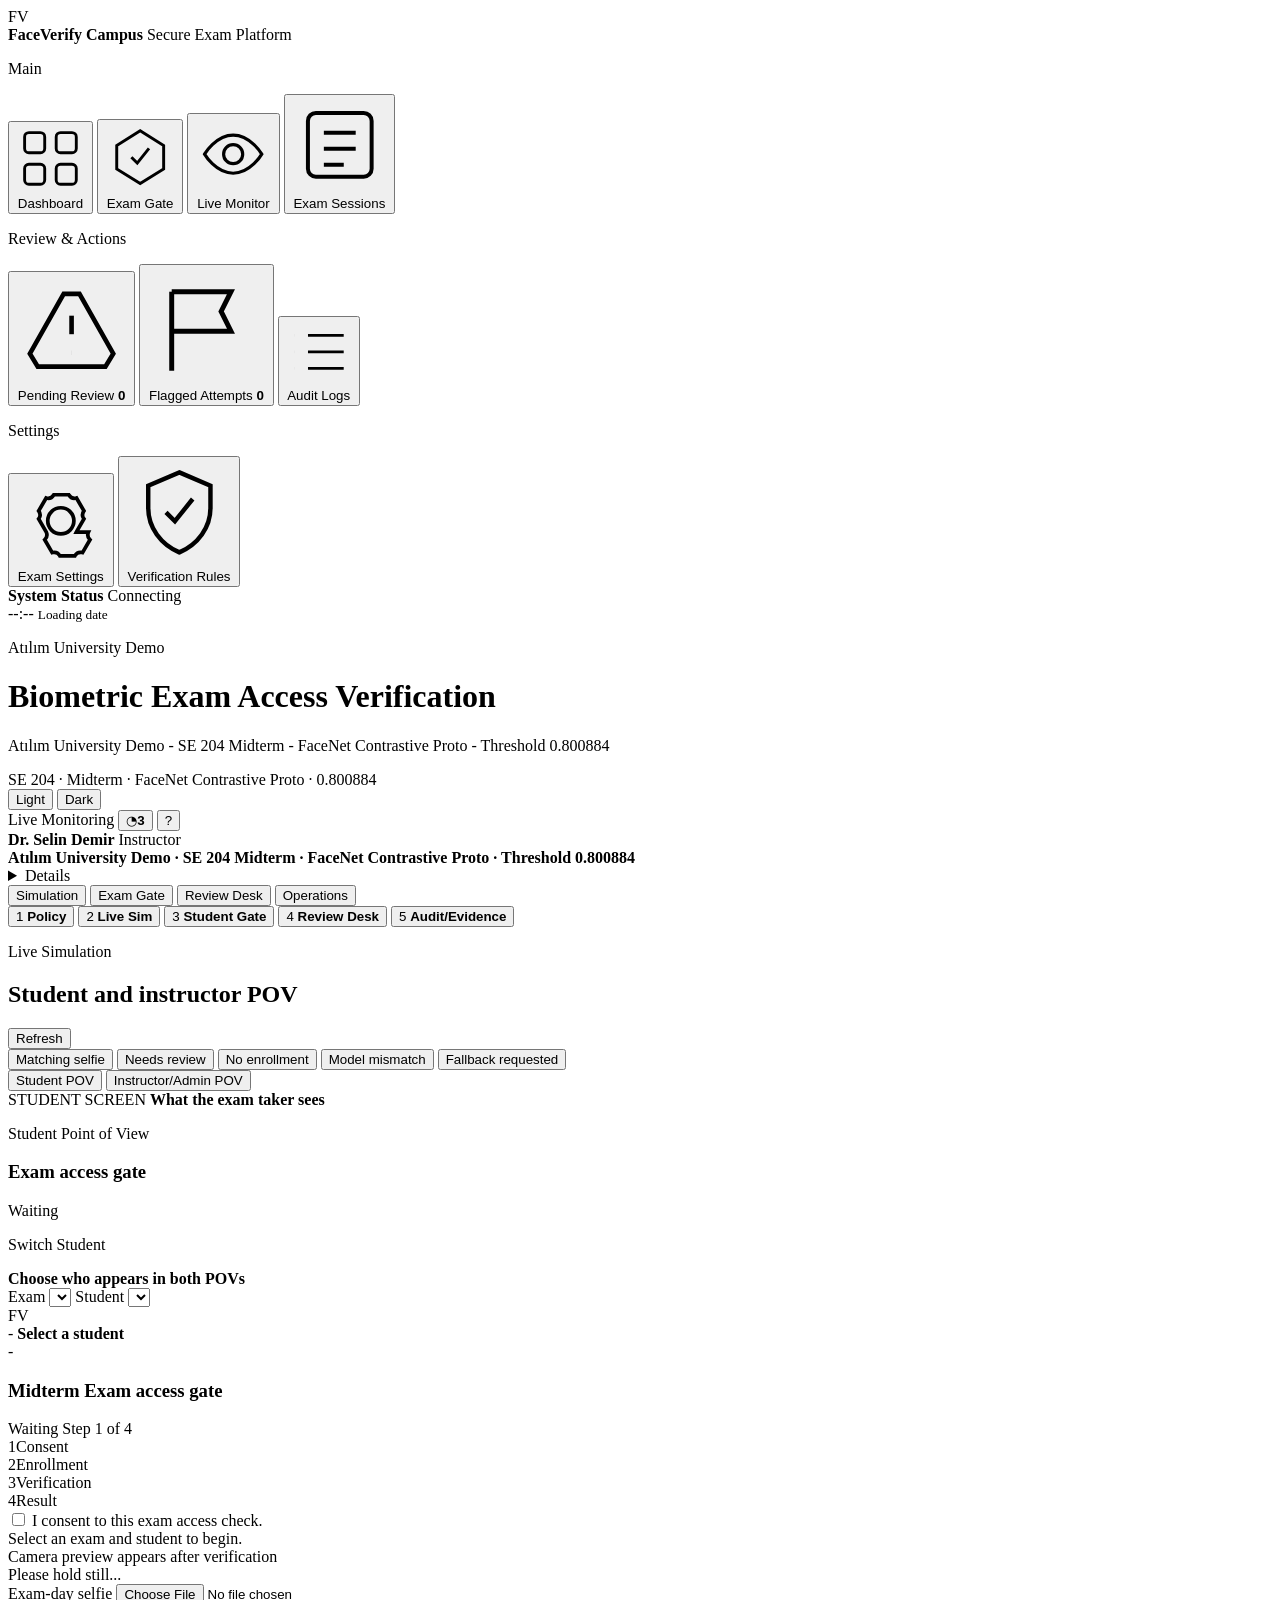
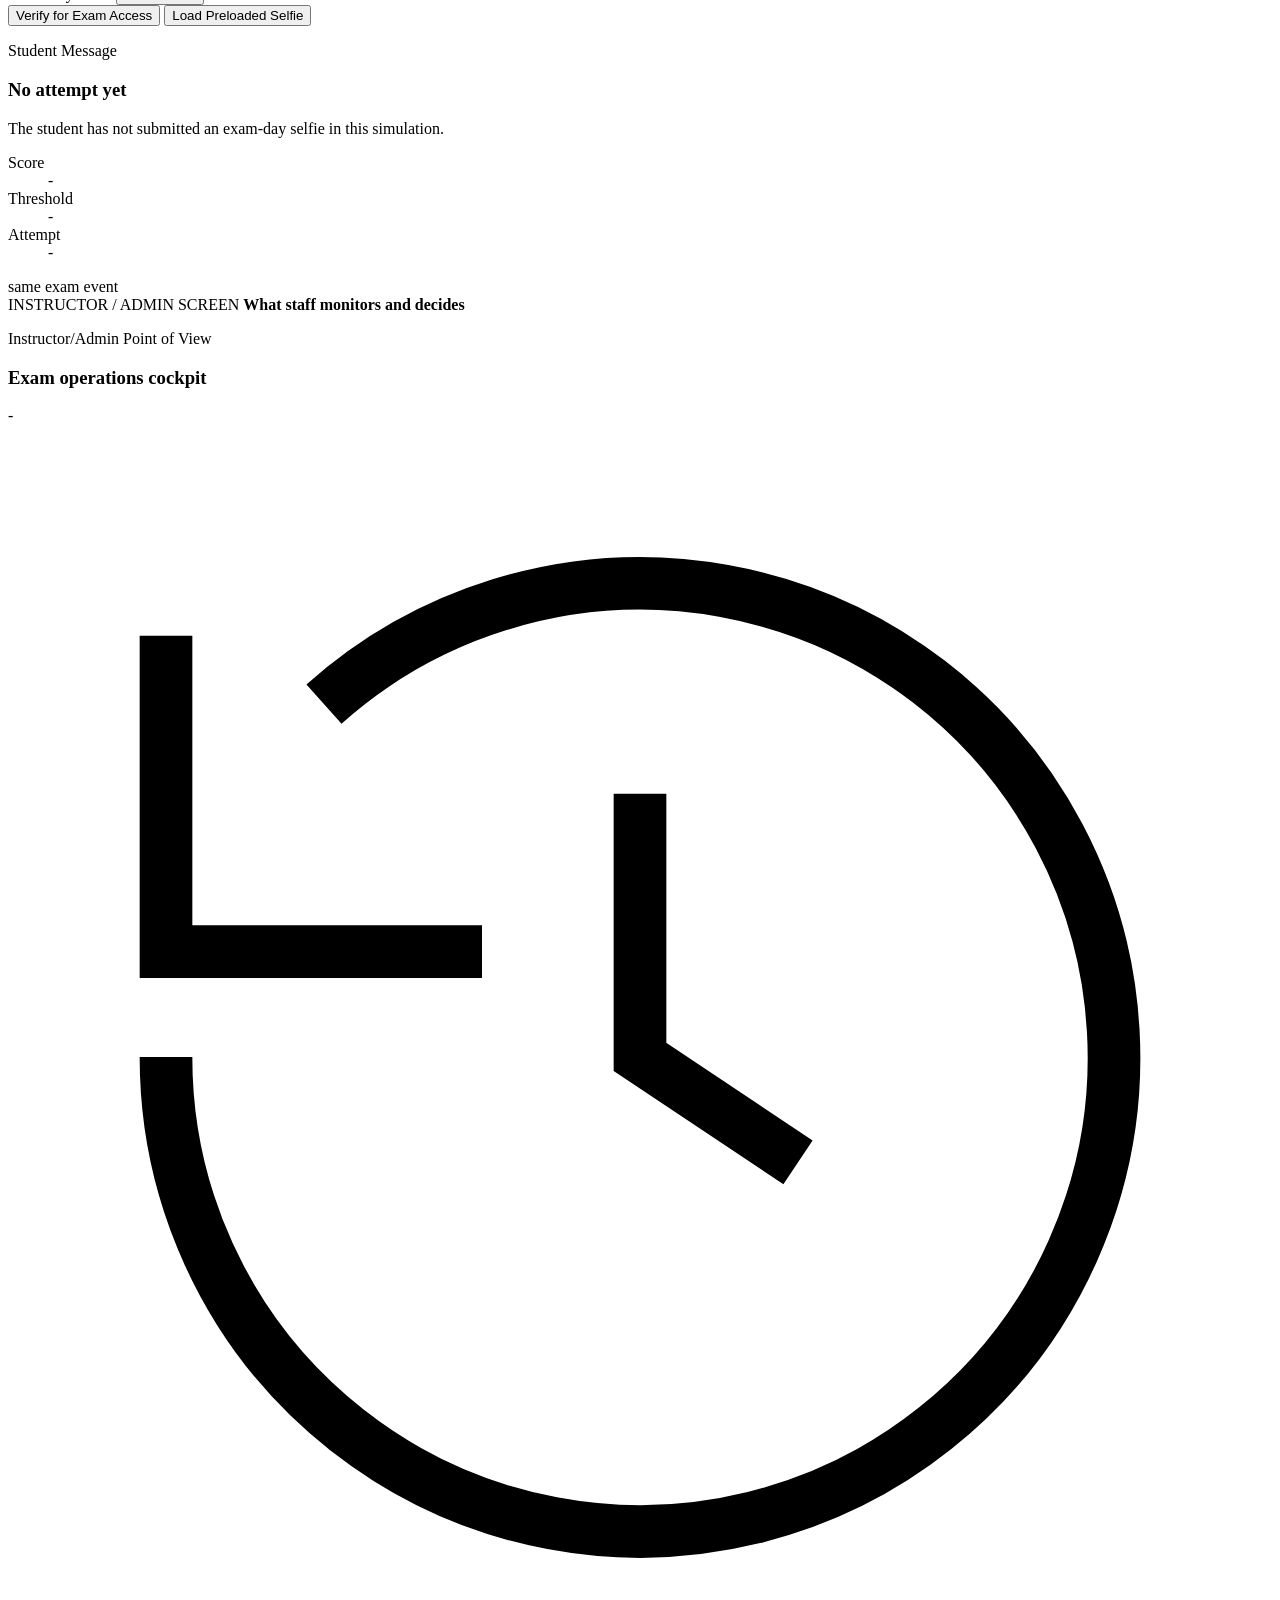
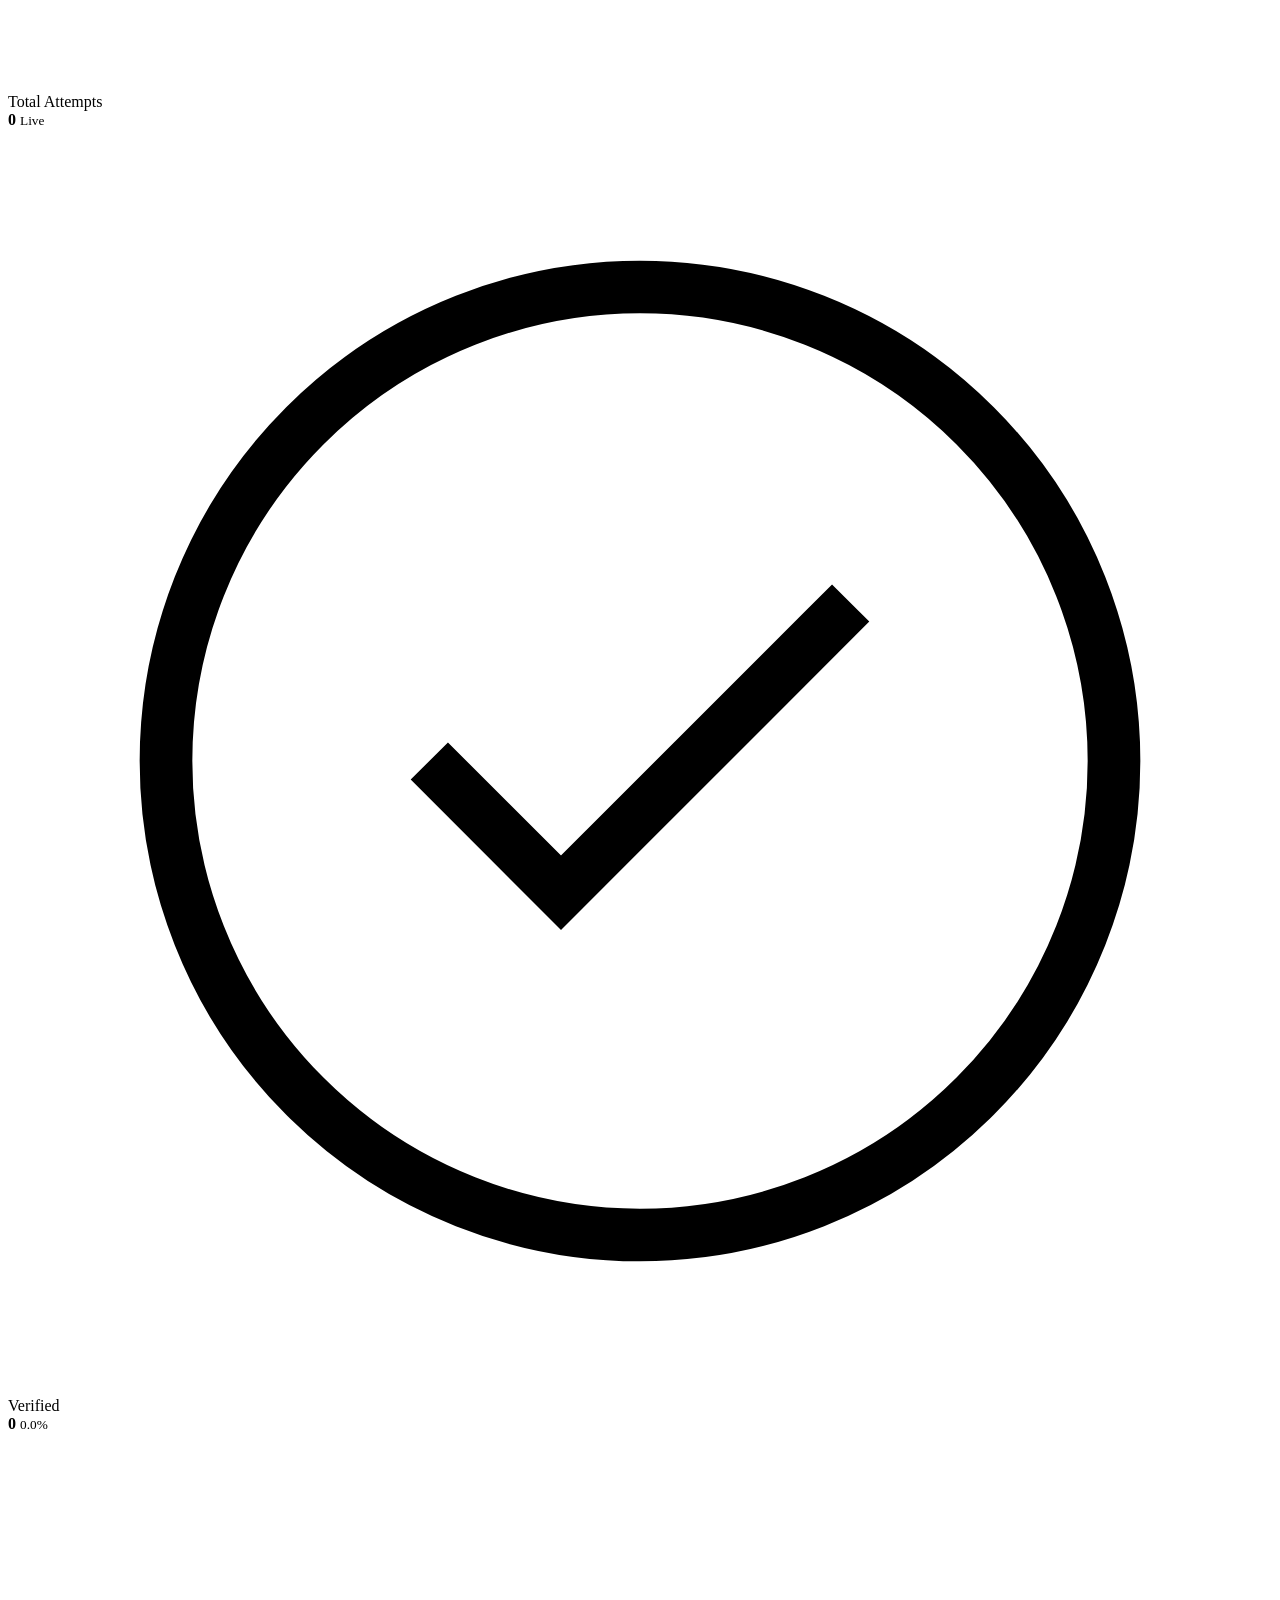
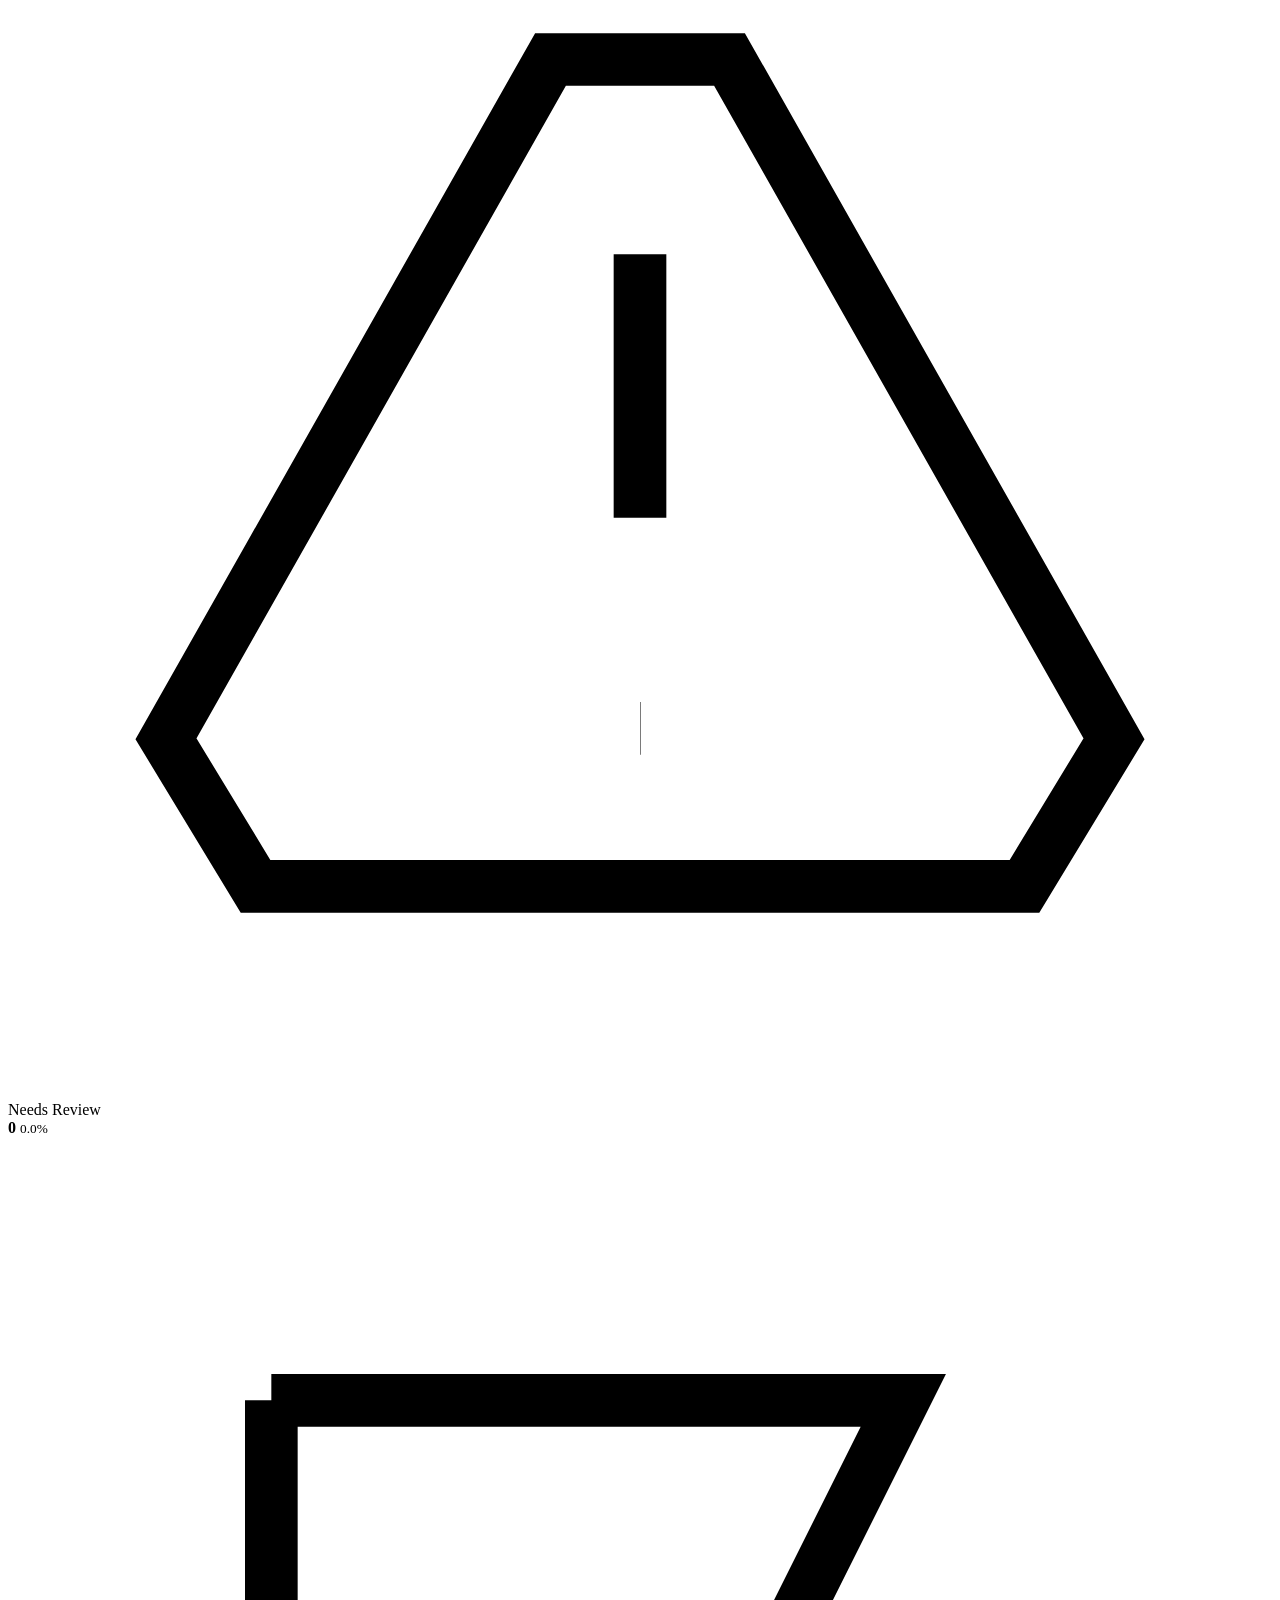
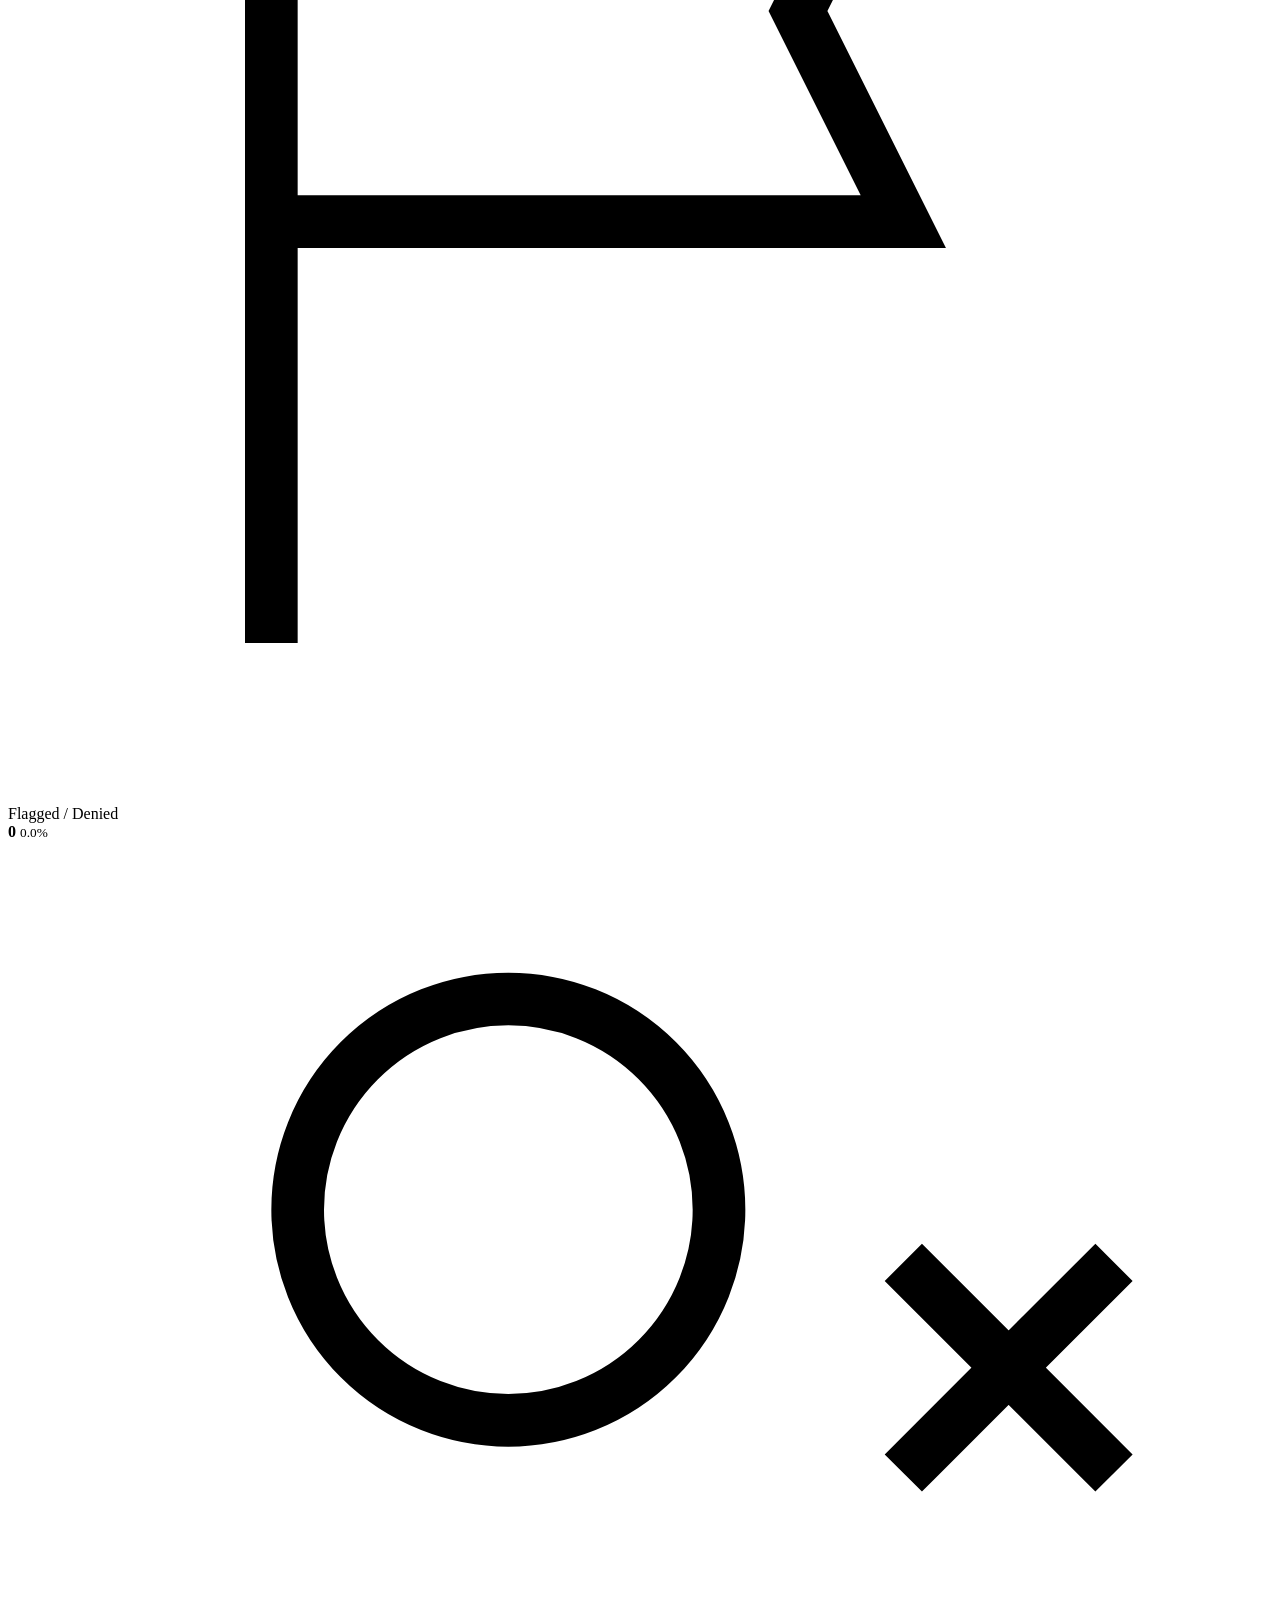
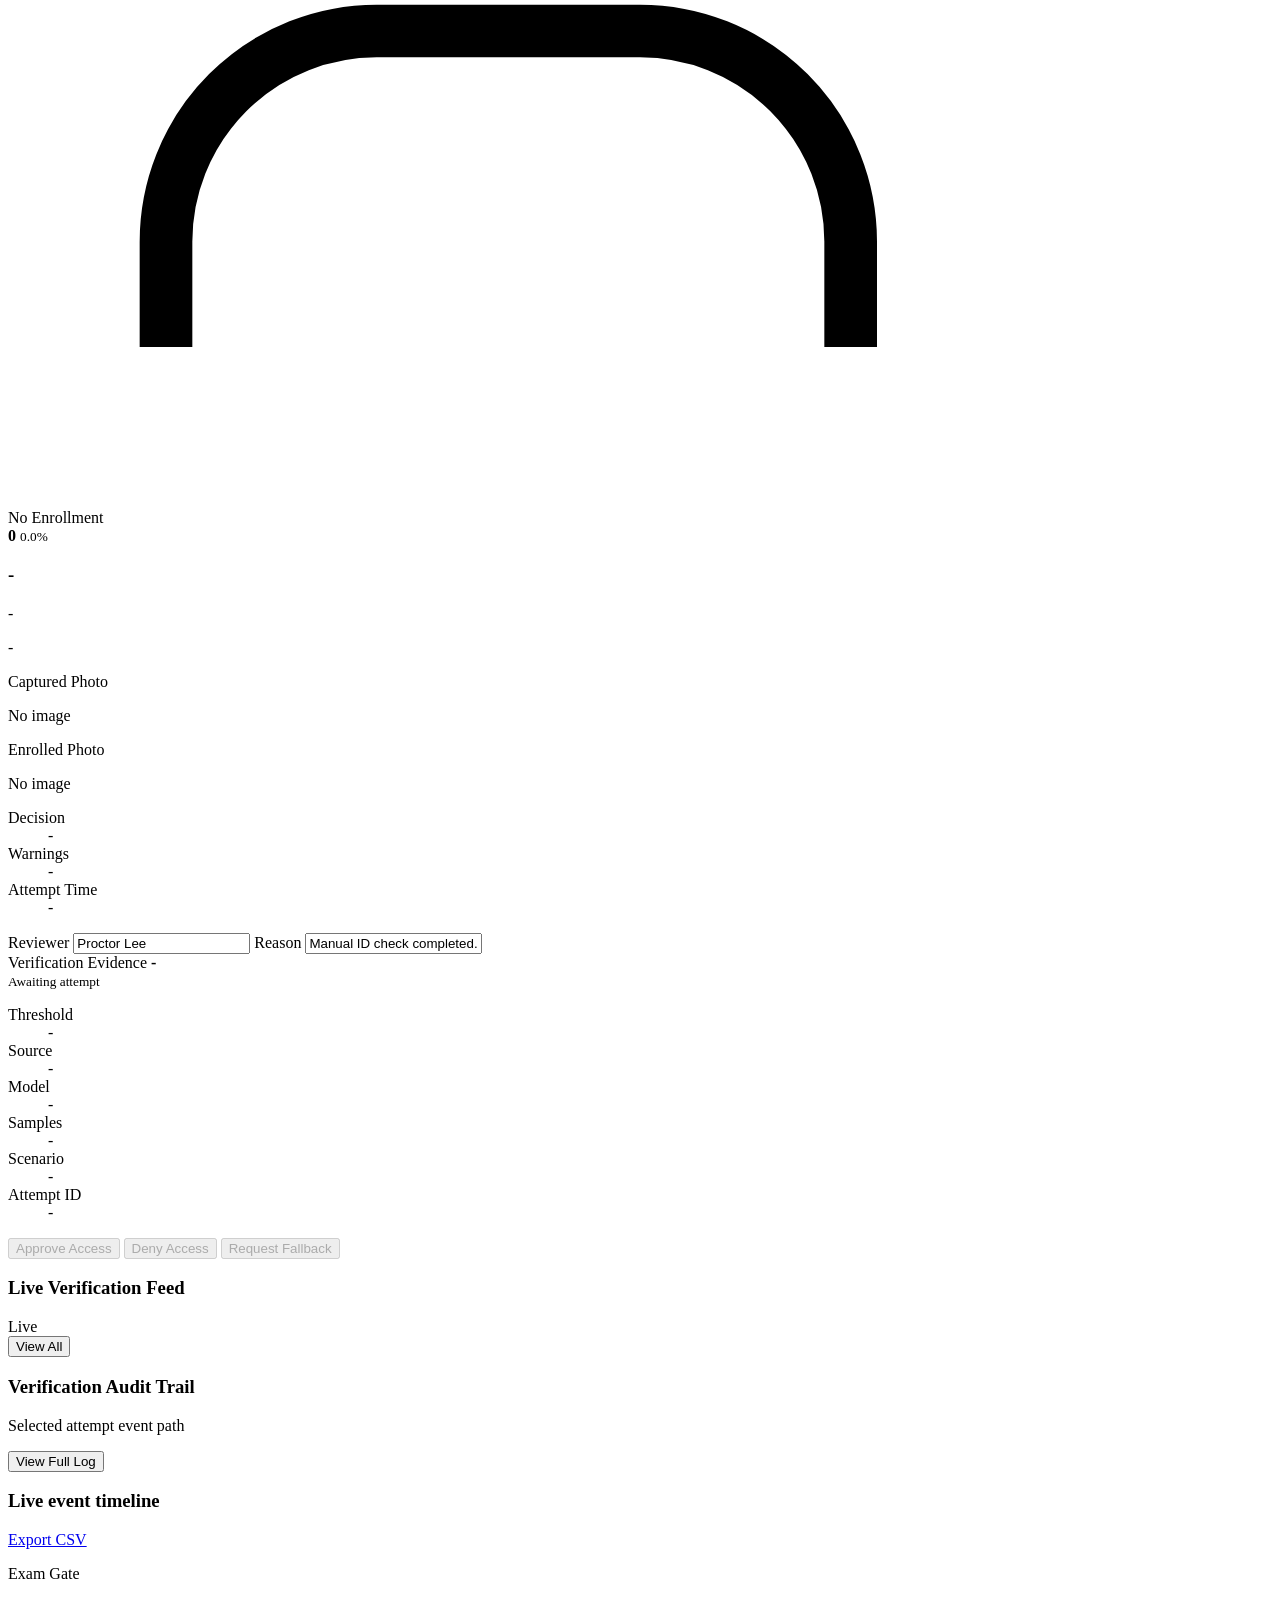
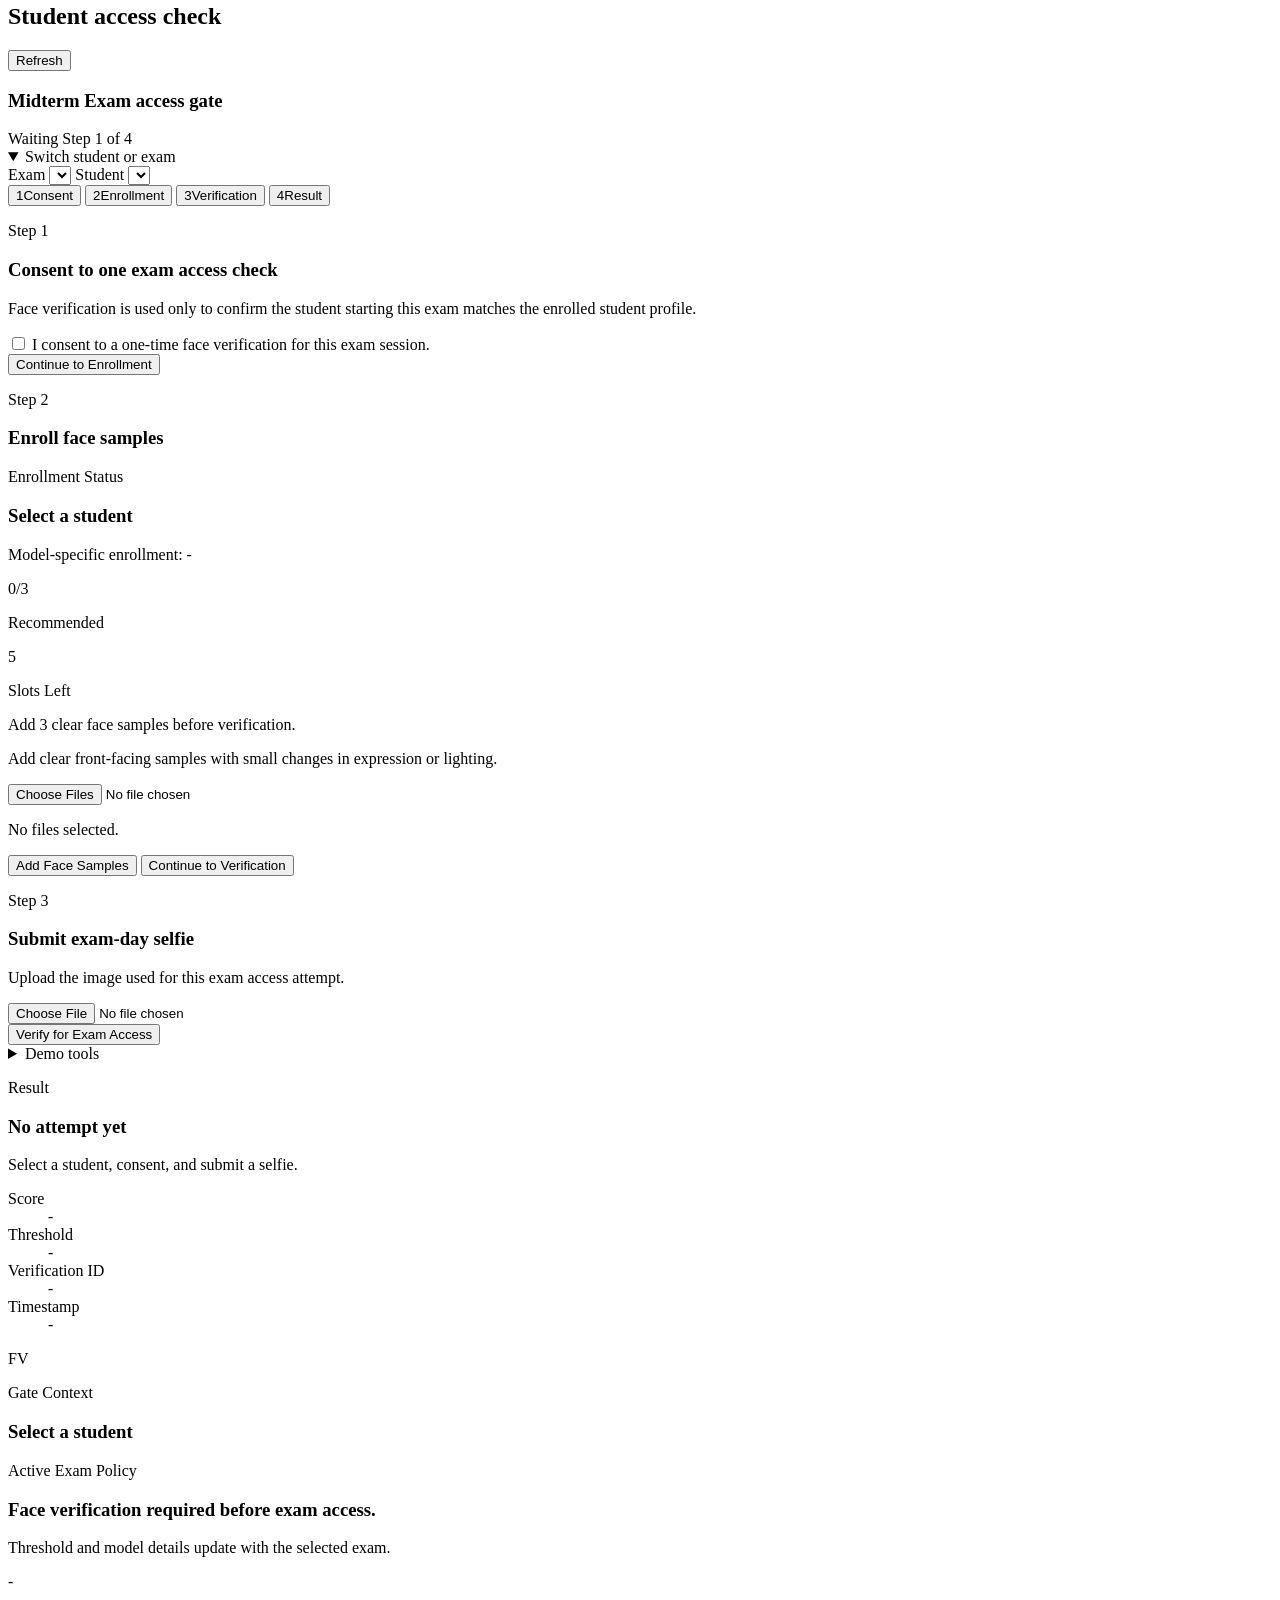
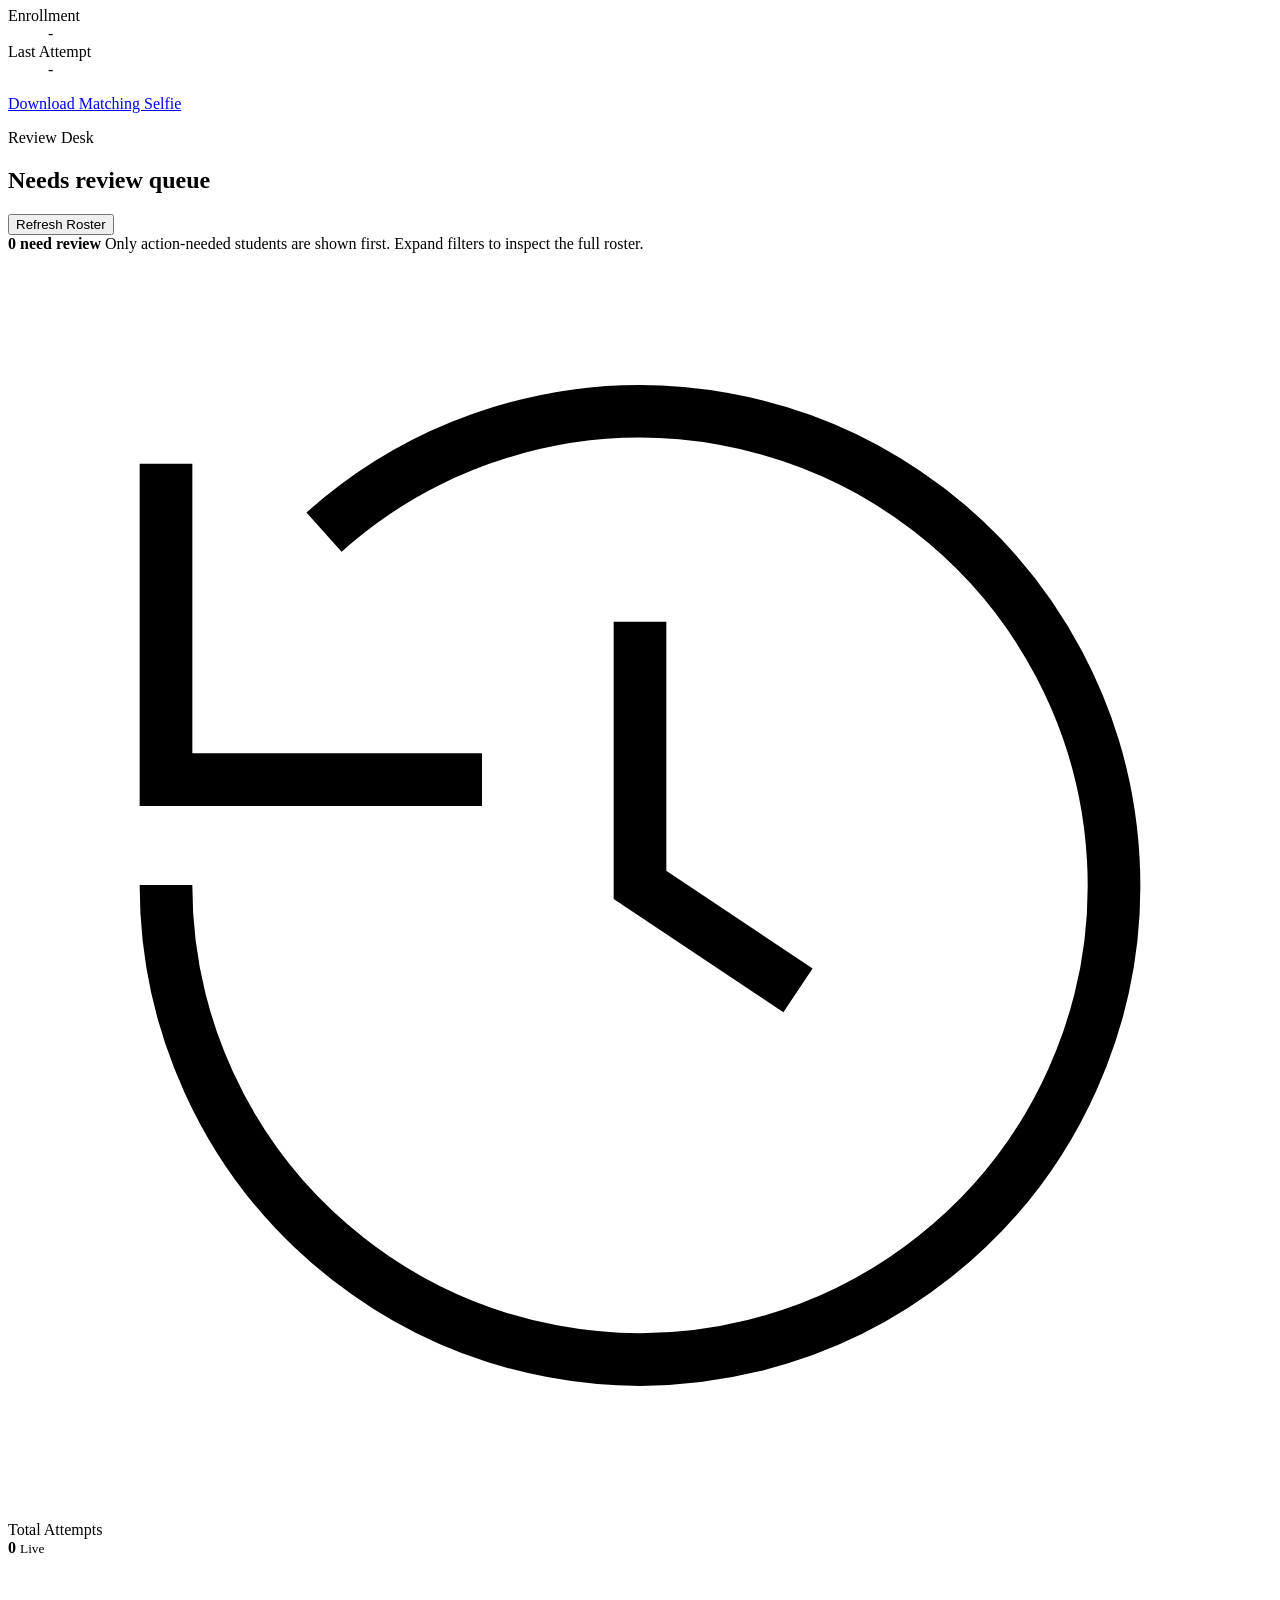
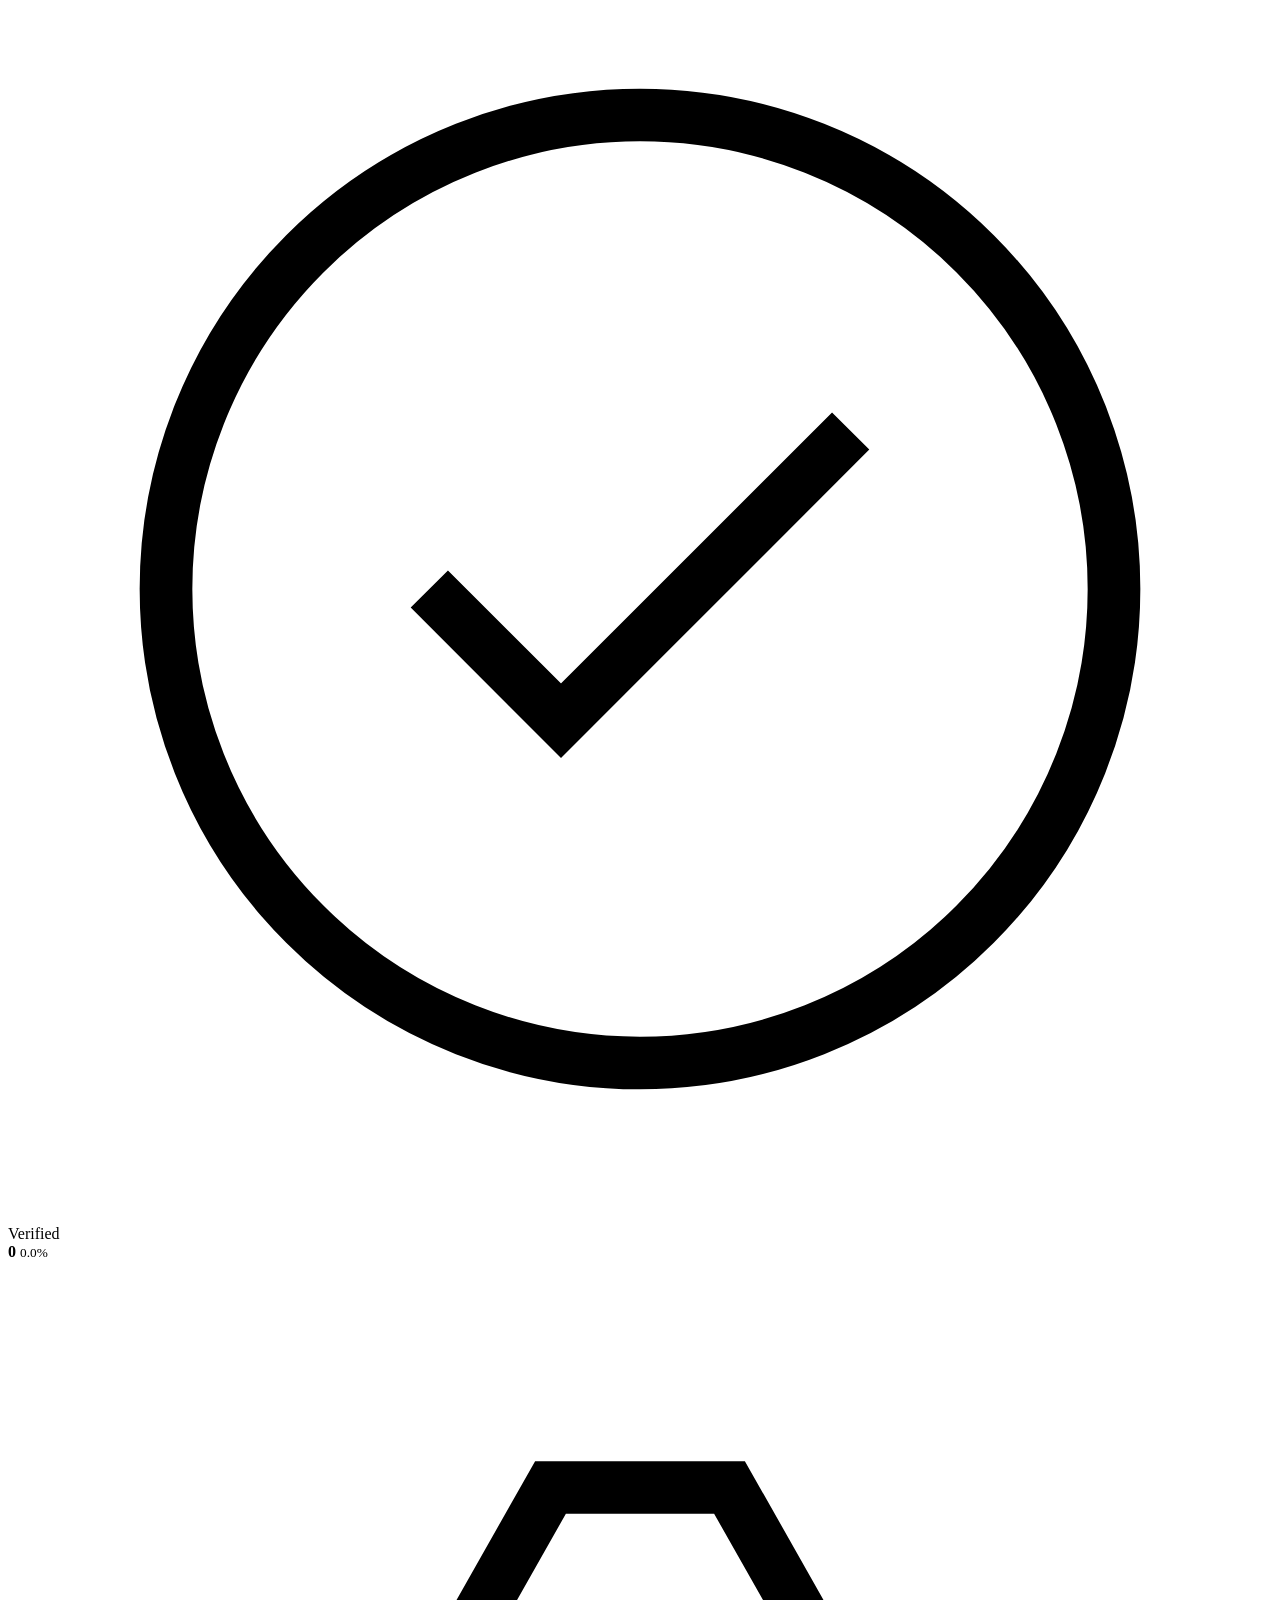
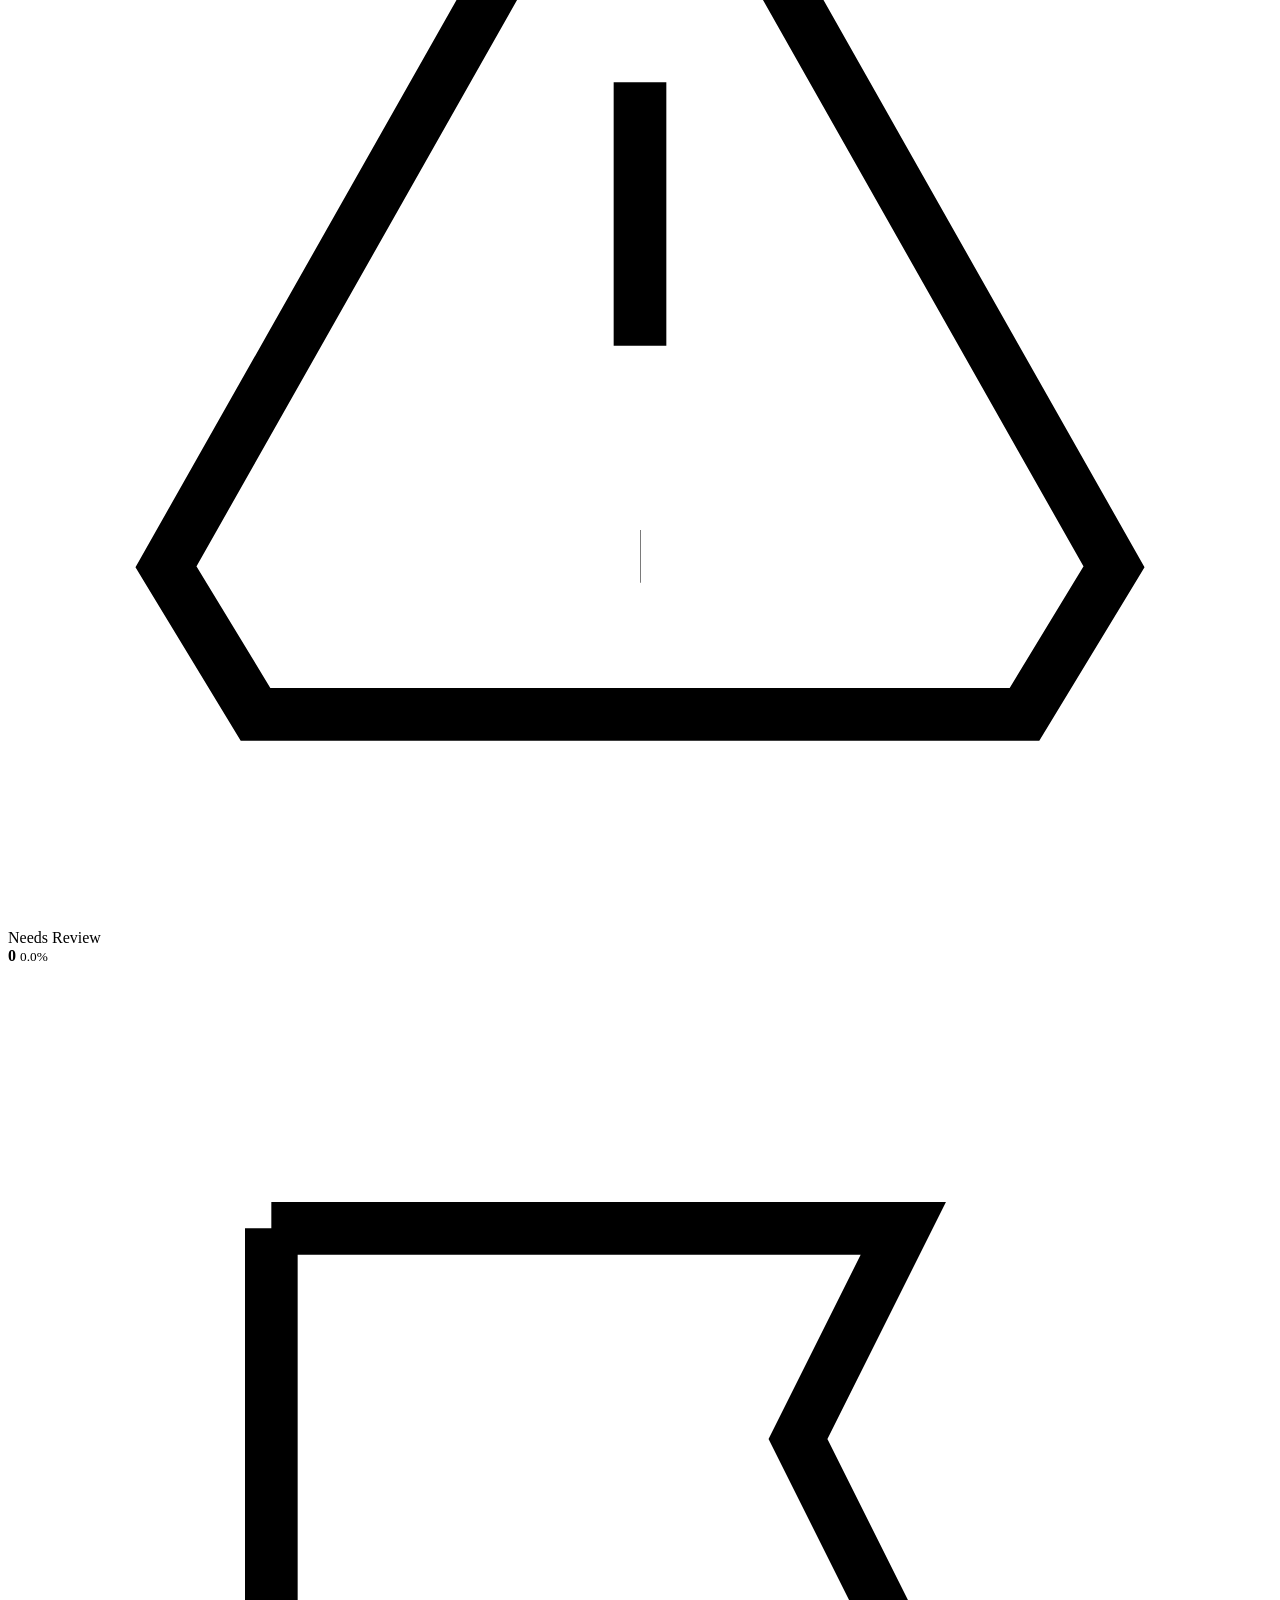
==== commit a48a4885: "Fix UI wiring and review state guards" ====
--- a/ui/index.html
+++ b/ui/index.html
@@ -36,23 +36,23 @@
 
             <nav class="sidebar-nav">
                 <p>Main</p>
-                <button class="tab-button sidebar-link active" data-view="simulation"><span class="nav-icon" aria-hidden="true"><svg viewBox="0 0 24 24" fill="none" stroke="currentColor"><rect x="3" y="3" width="7" height="7" rx="1.5"></rect><rect x="14" y="3" width="7" height="7" rx="1.5"></rect><rect x="3" y="14" width="7" height="7" rx="1.5"></rect><rect x="14" y="14" width="7" height="7" rx="1.5"></rect></svg></span> Dashboard</button>
-                <button class="tab-button sidebar-link" data-view="student"><span class="nav-icon" aria-hidden="true"><svg viewBox="0 0 24 24" fill="none" stroke="currentColor"><path d="M12 3l8 5v8l-8 5-8-5V8l8-5z"></path><path d="M9 12l2 2 4-5"></path></svg></span> Exam Gate</button>
-                <button class="tab-button sidebar-link" data-view="proctor"><span class="nav-icon" aria-hidden="true"><svg viewBox="0 0 24 24" fill="none" stroke="currentColor"><path d="M3 12s3.5-6 9-6 9 6 9 6-3.5 6-9 6-9-6-9-6z"></path><circle cx="12" cy="12" r="3"></circle></svg></span> Live Monitor</button>
-                <button class="tab-button sidebar-link" data-view="admin"><span class="nav-icon" aria-hidden="true"><svg viewBox="0 0 24 24" fill="none" stroke="currentColor"><rect x="4" y="4" width="16" height="16" rx="2"></rect><path d="M8 9h8M8 13h8M8 17h5"></path></svg></span> Exam Sessions</button>
+                <button class="tab-button sidebar-link active" data-view="simulation" data-nav-target="simulation"><span class="nav-icon" aria-hidden="true"><svg viewBox="0 0 24 24" fill="none" stroke="currentColor"><rect x="3" y="3" width="7" height="7" rx="1.5"></rect><rect x="14" y="3" width="7" height="7" rx="1.5"></rect><rect x="3" y="14" width="7" height="7" rx="1.5"></rect><rect x="14" y="14" width="7" height="7" rx="1.5"></rect></svg></span> Dashboard</button>
+                <button class="tab-button sidebar-link" data-view="student" data-nav-target="student"><span class="nav-icon" aria-hidden="true"><svg viewBox="0 0 24 24" fill="none" stroke="currentColor"><path d="M12 3l8 5v8l-8 5-8-5V8l8-5z"></path><path d="M9 12l2 2 4-5"></path></svg></span> Exam Gate</button>
+                <button class="tab-button sidebar-link" data-view="proctor" data-nav-target="proctor"><span class="nav-icon" aria-hidden="true"><svg viewBox="0 0 24 24" fill="none" stroke="currentColor"><path d="M3 12s3.5-6 9-6 9 6 9 6-3.5 6-9 6-9-6-9-6z"></path><circle cx="12" cy="12" r="3"></circle></svg></span> Live Monitor</button>
+                <button class="tab-button sidebar-link" data-view="admin" data-nav-target="admin" data-admin-panel="admin-policy-summary"><span class="nav-icon" aria-hidden="true"><svg viewBox="0 0 24 24" fill="none" stroke="currentColor"><rect x="4" y="4" width="16" height="16" rx="2"></rect><path d="M8 9h8M8 13h8M8 17h5"></path></svg></span> Exam Sessions</button>
             </nav>
 
             <nav class="sidebar-nav">
                 <p>Review & Actions</p>
-                <button class="tab-button sidebar-link" data-view="proctor"><span class="nav-icon" aria-hidden="true"><svg viewBox="0 0 24 24" fill="none" stroke="currentColor"><path d="M12 9v4"></path><path d="M12 17h.01"></path><path d="M10.3 4.3h3.4L21 17.2 19.3 20H4.7L3 17.2 10.3 4.3z"></path></svg></span> Pending Review <b id="sidebar-review-count">0</b></button>
-                <button class="tab-button sidebar-link" data-view="proctor"><span class="nav-icon" aria-hidden="true"><svg viewBox="0 0 24 24" fill="none" stroke="currentColor"><path d="M5 21V5"></path><path d="M5 5h12l-2 4 2 4H5"></path></svg></span> Flagged Attempts <b id="sidebar-blocked-count">0</b></button>
-                <button class="tab-button sidebar-link" data-view="evidence"><span class="nav-icon" aria-hidden="true"><svg viewBox="0 0 24 24" fill="none" stroke="currentColor"><path d="M8 6h13M8 12h13M8 18h13"></path><path d="M3 6h.01M3 12h.01M3 18h.01"></path></svg></span> Audit Logs</button>
+                <button class="tab-button sidebar-link" data-view="proctor" data-nav-target="pending-review" data-review-filter="needs_review"><span class="nav-icon" aria-hidden="true"><svg viewBox="0 0 24 24" fill="none" stroke="currentColor"><path d="M12 9v4"></path><path d="M12 17h.01"></path><path d="M10.3 4.3h3.4L21 17.2 19.3 20H4.7L3 17.2 10.3 4.3z"></path></svg></span> Pending Review <b id="sidebar-review-count">0</b></button>
+                <button class="tab-button sidebar-link" data-view="proctor" data-nav-target="flagged-attempts" data-review-filter="Rejected"><span class="nav-icon" aria-hidden="true"><svg viewBox="0 0 24 24" fill="none" stroke="currentColor"><path d="M5 21V5"></path><path d="M5 5h12l-2 4 2 4H5"></path></svg></span> Flagged Attempts <b id="sidebar-blocked-count">0</b></button>
+                <button class="tab-button sidebar-link" data-view="evidence" data-nav-target="audit-logs" data-admin-panel="operation-model-evidence"><span class="nav-icon" aria-hidden="true"><svg viewBox="0 0 24 24" fill="none" stroke="currentColor"><path d="M8 6h13M8 12h13M8 18h13"></path><path d="M3 6h.01M3 12h.01M3 18h.01"></path></svg></span> Audit Logs</button>
             </nav>
 
             <nav class="sidebar-nav">
                 <p>Settings</p>
-                <button class="tab-button sidebar-link" data-view="admin"><span class="nav-icon" aria-hidden="true"><svg viewBox="0 0 24 24" fill="none" stroke="currentColor"><path d="M12 15.5a3.5 3.5 0 1 0 0-7 3.5 3.5 0 0 0 0 7z"></path><path d="M19.4 15a1.8 1.8 0 0 0 .36 2l.05.05-2 3.46-.07-.02a1.8 1.8 0 0 0-1.96.82l-.03.06h-4l-.03-.06a1.8 1.8 0 0 0-1.96-.82l-.07.02-2-3.46.05-.05A1.8 1.8 0 0 0 8.1 15l-.03-.06-2-3.46.04-.05a1.8 1.8 0 0 0 0-2.04l-.04-.05 2-3.46.07.02a1.8 1.8 0 0 0 1.96-.82l.03-.06h4l.03.06a1.8 1.8 0 0 0 1.96.82l.07-.02 2 3.46-.04.05a1.8 1.8 0 0 0 0 2.04l.04.05-2 3.46-.03.06z"></path></svg></span> Exam Settings</button>
-                <button class="tab-button sidebar-link" data-view="admin"><span class="nav-icon" aria-hidden="true"><svg viewBox="0 0 24 24" fill="none" stroke="currentColor"><path d="M12 3l7 3v5c0 4.4-2.8 8.2-7 10-4.2-1.8-7-5.6-7-10V6l7-3z"></path><path d="M9 12l2 2 4-5"></path></svg></span> Verification Rules</button>
+                <button class="tab-button sidebar-link" data-view="admin" data-nav-target="exam-settings" data-admin-panel="admin-policy-summary"><span class="nav-icon" aria-hidden="true"><svg viewBox="0 0 24 24" fill="none" stroke="currentColor"><path d="M12 15.5a3.5 3.5 0 1 0 0-7 3.5 3.5 0 0 0 0 7z"></path><path d="M19.4 15a1.8 1.8 0 0 0 .36 2l.05.05-2 3.46-.07-.02a1.8 1.8 0 0 0-1.96.82l-.03.06h-4l-.03-.06a1.8 1.8 0 0 0-1.96-.82l-.07.02-2-3.46.05-.05A1.8 1.8 0 0 0 8.1 15l-.03-.06-2-3.46.04-.05a1.8 1.8 0 0 0 0-2.04l-.04-.05 2-3.46.07.02a1.8 1.8 0 0 0 1.96-.82l.03-.06h4l.03.06a1.8 1.8 0 0 0 1.96.82l.07-.02 2 3.46-.04.05a1.8 1.8 0 0 0 0 2.04l.04.05-2 3.46-.03.06z"></path></svg></span> Exam Settings</button>
+                <button class="tab-button sidebar-link" data-view="admin" data-nav-target="verification-rules" data-admin-panel="admin-policy-summary"><span class="nav-icon" aria-hidden="true"><svg viewBox="0 0 24 24" fill="none" stroke="currentColor"><path d="M12 3l7 3v5c0 4.4-2.8 8.2-7 10-4.2-1.8-7-5.6-7-10V6l7-3z"></path><path d="M9 12l2 2 4-5"></path></svg></span> Verification Rules</button>
             </nav>
 
             <div class="sidebar-status">
@@ -75,17 +75,17 @@
             <div>
                 <p class="eyebrow">Atılım University Demo</p>
                 <h1>Biometric Exam Access Verification</h1>
-                <p class="muted monitor-subtitle">Atılım University Demo - SE 204 Midterm - Hybrid FaceNet - Threshold 0.300</p>
+                <p class="muted monitor-subtitle">Atılım University Demo - SE 204 Midterm - FaceNet Contrastive Proto - Threshold 0.800884</p>
             </div>
-            <button class="top-context-pill" type="button" aria-label="Active exam context">SE 204 · Midterm · Hybrid FaceNet · 0.300</button>
+            <span class="top-context-pill" aria-label="Active exam context">SE 204 · Midterm · FaceNet Contrastive Proto · 0.800884</span>
             <div class="monitor-actions">
                 <div class="theme-toggle" role="group" aria-label="Theme">
                     <button type="button" data-theme-option="light" aria-pressed="false">Light</button>
                     <button type="button" data-theme-option="dark" aria-pressed="true">Dark</button>
                 </div>
                 <span class="live-pill"><span class="status-dot"></span>Live Monitoring</span>
-                <button class="icon-button" aria-label="Notifications">◔<b>3</b></button>
-                <button class="icon-button" aria-label="Help">?</button>
+                <button class="icon-button" id="notifications-btn" aria-label="Notifications">◔<b>3</b></button>
+                <button class="icon-button" id="help-btn" aria-label="Help">?</button>
                 <div class="user-chip">
                     <strong>Dr. Selin Demir</strong>
                     <span>Instructor</span>
@@ -94,7 +94,7 @@
         </header>
 
         <section class="context-strip" aria-label="Active exam policy">
-            <strong id="context-summary">Atılım University Demo · SE 204 Midterm · Hybrid FaceNet · Threshold 0.300</strong>
+                <strong id="context-summary">Atılım University Demo · SE 204 Midterm · FaceNet Contrastive Proto · Threshold 0.800884</strong>
             <details class="context-details">
                 <summary>Details</summary>
                 <dl>
@@ -147,64 +147,6 @@
             </nav>
 
             <main>
-            <section class="view" id="view-launch">
-                <div class="course-band guide-hero">
-                    <div>
-                        <p class="eyebrow">Atılım-styled campus scenario</p>
-                        <h2>SE 204 exam identity gate</h2>
-                        <p class="muted">A focused walkthrough: set the exam policy, enroll Aylin, verify access, trigger review, and show the audit trail.</p>
-                    </div>
-                    <button class="primary-action large-action" id="launch-exam-btn">Start Demo</button>
-                </div>
-
-                <section class="panel guide-panel">
-                    <ol class="compact-script">
-                        <li><span>1</span>Confirm SE 204 exam policy</li>
-                        <li><span>2</span>Enroll Aylin's face samples</li>
-                        <li><span>3</span>Verify matching student access</li>
-                        <li><span>4</span>Trigger wrong-face review path</li>
-                        <li><span>5</span>Approve, deny, or export evidence</li>
-                    </ol>
-                    <div class="jump-row">
-                        <label>
-                            Jump to step
-                            <select id="guide-jump-select">
-                                <option value="admin">Policy and roster</option>
-                                <option value="simulation">Split-screen simulation</option>
-                                <option value="student">Exam Gate</option>
-                                <option value="proctor">Review Desk</option>
-                                <option value="evidence">Audit and evidence</option>
-                            </select>
-                        </label>
-                        <button class="secondary-action" id="guide-jump-btn">Open Step</button>
-                    </div>
-                    <details class="compact-disclosure">
-                        <summary>Demo data</summary>
-                        <div class="persona-grid">
-                            <div><span>Student</span><strong>Aylin Kaya</strong><small>AT-2026-1042</small></div>
-                            <div><span>Proctor</span><strong>Proctor Lee</strong><small>Review desk</small></div>
-                            <div><span>Admin</span><strong>Registrar Admin</strong><small>Operations</small></div>
-                            <div><span>Instructor</span><strong>Dr. Selin Demir</strong><small>SE 204 owner</small></div>
-                        </div>
-                        <div class="compact-metrics top-gap">
-                            <div class="metric-card">
-                                <span id="metric-students">0</span>
-                                <p>Roster</p>
-                            </div>
-                            <div class="metric-card">
-                                <span id="metric-verified">0</span>
-                                <p>Access Granted</p>
-                            </div>
-                            <div class="metric-card">
-                                <span id="metric-review">0</span>
-                                <p>Needs Review</p>
-                            </div>
-                        </div>
-                        <p class="notice">This showcase is consent-based 1:1 exam access verification. It does not claim surveillance, cheating detection, or legal identity proof.</p>
-                    </details>
-                </section>
-            </section>
-
             <section class="view active workspace-page" id="view-simulation">
                 <div class="section-header">
                     <div>
@@ -435,7 +377,7 @@
                                 <div class="button-row admin-action-stack">
                                     <button class="success-action" data-simulation-review-action="approve" disabled>Approve Access</button>
                                     <button class="danger-action" data-simulation-review-action="deny" disabled>Deny Access</button>
-                                    <button class="secondary-action" data-simulation-review-action="fallback" disabled>Mark for Review</button>
+                                    <button class="secondary-action" data-simulation-review-action="fallback" disabled>Request Fallback</button>
                                 </div>
                             </section>
 
@@ -445,7 +387,7 @@
                                         <h3>Live Verification Feed</h3>
                                         <span class="live-dot">Live</span>
                                     </div>
-                                    <button class="secondary-action compact-action">View All</button>
+                                    <button class="secondary-action compact-action" id="simulation-view-all-btn" type="button">View All</button>
                                 </div>
                                 <div class="student-feed-grid" id="simulation-feed-grid" aria-label="Enrolled student verification cards"></div>
                             </section>
@@ -816,8 +758,8 @@
                             <div class="form-grid">
                                 <label>Exam ID<input type="text" id="exam-id" value="SE204-MIDTERM"></label>
                                 <label>Exam Name<input type="text" id="exam-name" value="Midterm Exam"></label>
-                                <label>Threshold<input type="number" id="exam-threshold" min="0" max="1" step="0.01" value="0.38"></label>
-                                <label>Model<select id="exam-model"><option value="siamese">Siamese</option><option value="prototypical">Prototypical</option><option value="hybrid" selected>Hybrid FaceNet</option><option value="facenet_proto">FaceNet Proto</option></select></label>
+                                <label>Threshold<input type="number" id="exam-threshold" min="0" max="1" step="0.000001" value="0.800884"></label>
+                                <label>Model<select id="exam-model"><option value="siamese">Siamese</option><option value="prototypical">Prototypical</option><option value="hybrid">Hybrid FaceNet</option><option value="facenet_proto">FaceNet Proto</option><option value="facenet_contrastive_proto" selected>FaceNet Contrastive Proto</option></select></label>
                             </div>
                             <details class="compact-disclosure top-gap">
                                 <summary>Exam window</summary>
@@ -851,7 +793,7 @@
                             <div class="form-grid">
                                 <label>Count<input type="number" id="flux-count" min="1" max="100" value="25"></label>
                                 <label>Seed<input type="number" id="flux-seed" value="42"></label>
-                                <label>Model<select id="flux-model"><option value="hybrid" selected>Hybrid FaceNet</option><option value="facenet_proto">FaceNet Proto</option><option value="siamese">Siamese</option><option value="prototypical">Prototypical</option></select></label>
+                                <label>Model<select id="flux-model"><option value="facenet_contrastive_proto" selected>FaceNet Contrastive Proto</option><option value="hybrid">Hybrid FaceNet</option><option value="facenet_proto">FaceNet Proto</option><option value="siamese">Siamese</option><option value="prototypical">Prototypical</option></select></label>
                             </div>
                             <p class="notice" id="flux-status">Checking FLUXSynID dataset...</p>
                             <dl class="detail-list compact-details">
@@ -905,8 +847,9 @@
                                         <select id="lab-model">
                                             <option value="siamese">Siamese</option>
                                             <option value="prototypical">Prototypical</option>
-                                            <option value="hybrid" selected>Hybrid FaceNet</option>
+                                            <option value="hybrid">Hybrid FaceNet</option>
                                             <option value="facenet_proto">FaceNet Proto</option>
+                                            <option value="facenet_contrastive_proto" selected>FaceNet Contrastive Proto</option>
                                         </select>
                                     </label>
                                     <label>Face Image A<input type="file" id="lab-file-a" accept="image/*"></label>
@@ -933,7 +876,7 @@
                                     <summary>Model notes</summary>
                                     <div class="evidence-box">
                                         <p><strong>Higher score means stronger match.</strong></p>
-                                        <p class="muted">Hybrid FaceNet and FaceNet Proto use RGB 160x160 input and a 512-d normalized embedding. The current runtime threshold is an initial setting until target-data calibration supports a production value.</p>
+                                        <p class="muted">Hybrid FaceNet, FaceNet Proto, and FaceNet Contrastive Proto use RGB 160x160 input and a 512-d normalized embedding. The current runtime threshold is an initial setting until target-data calibration supports a production value.</p>
                                     </div>
                                 </details>
                             </section>
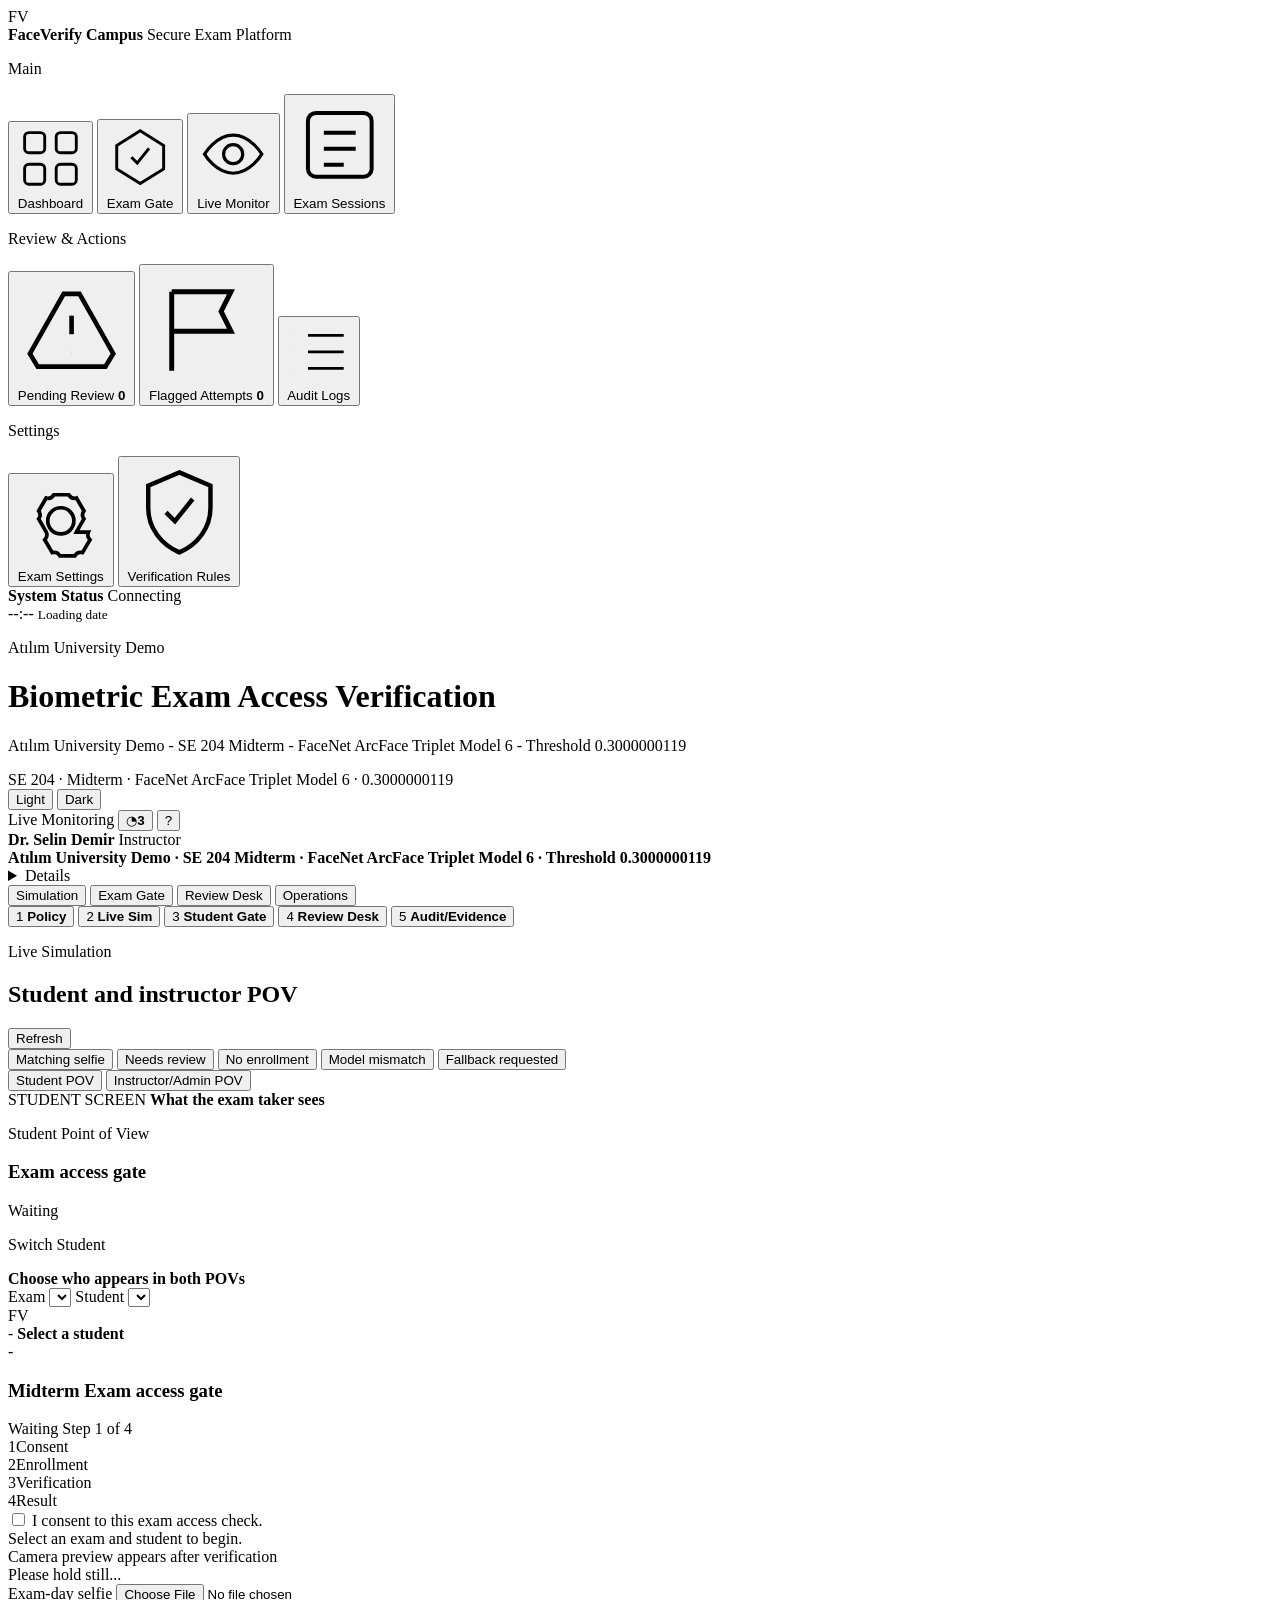
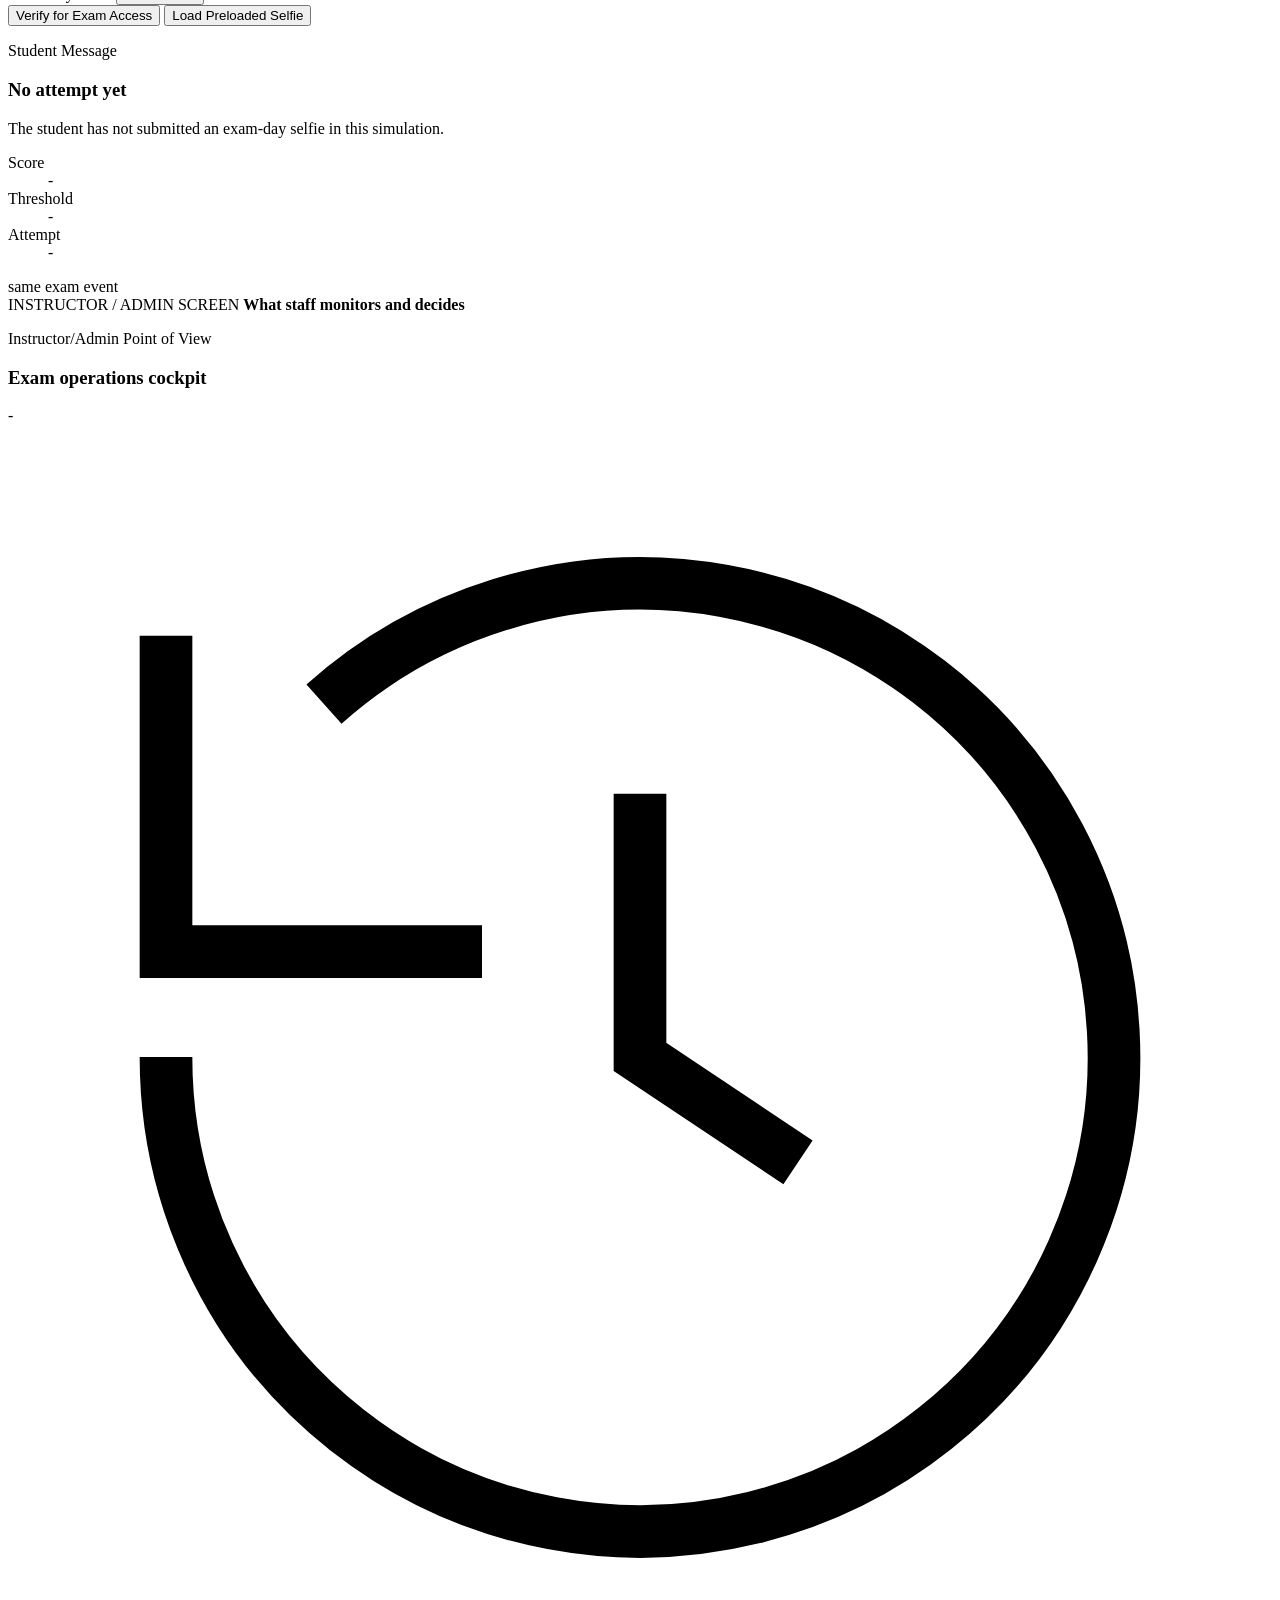
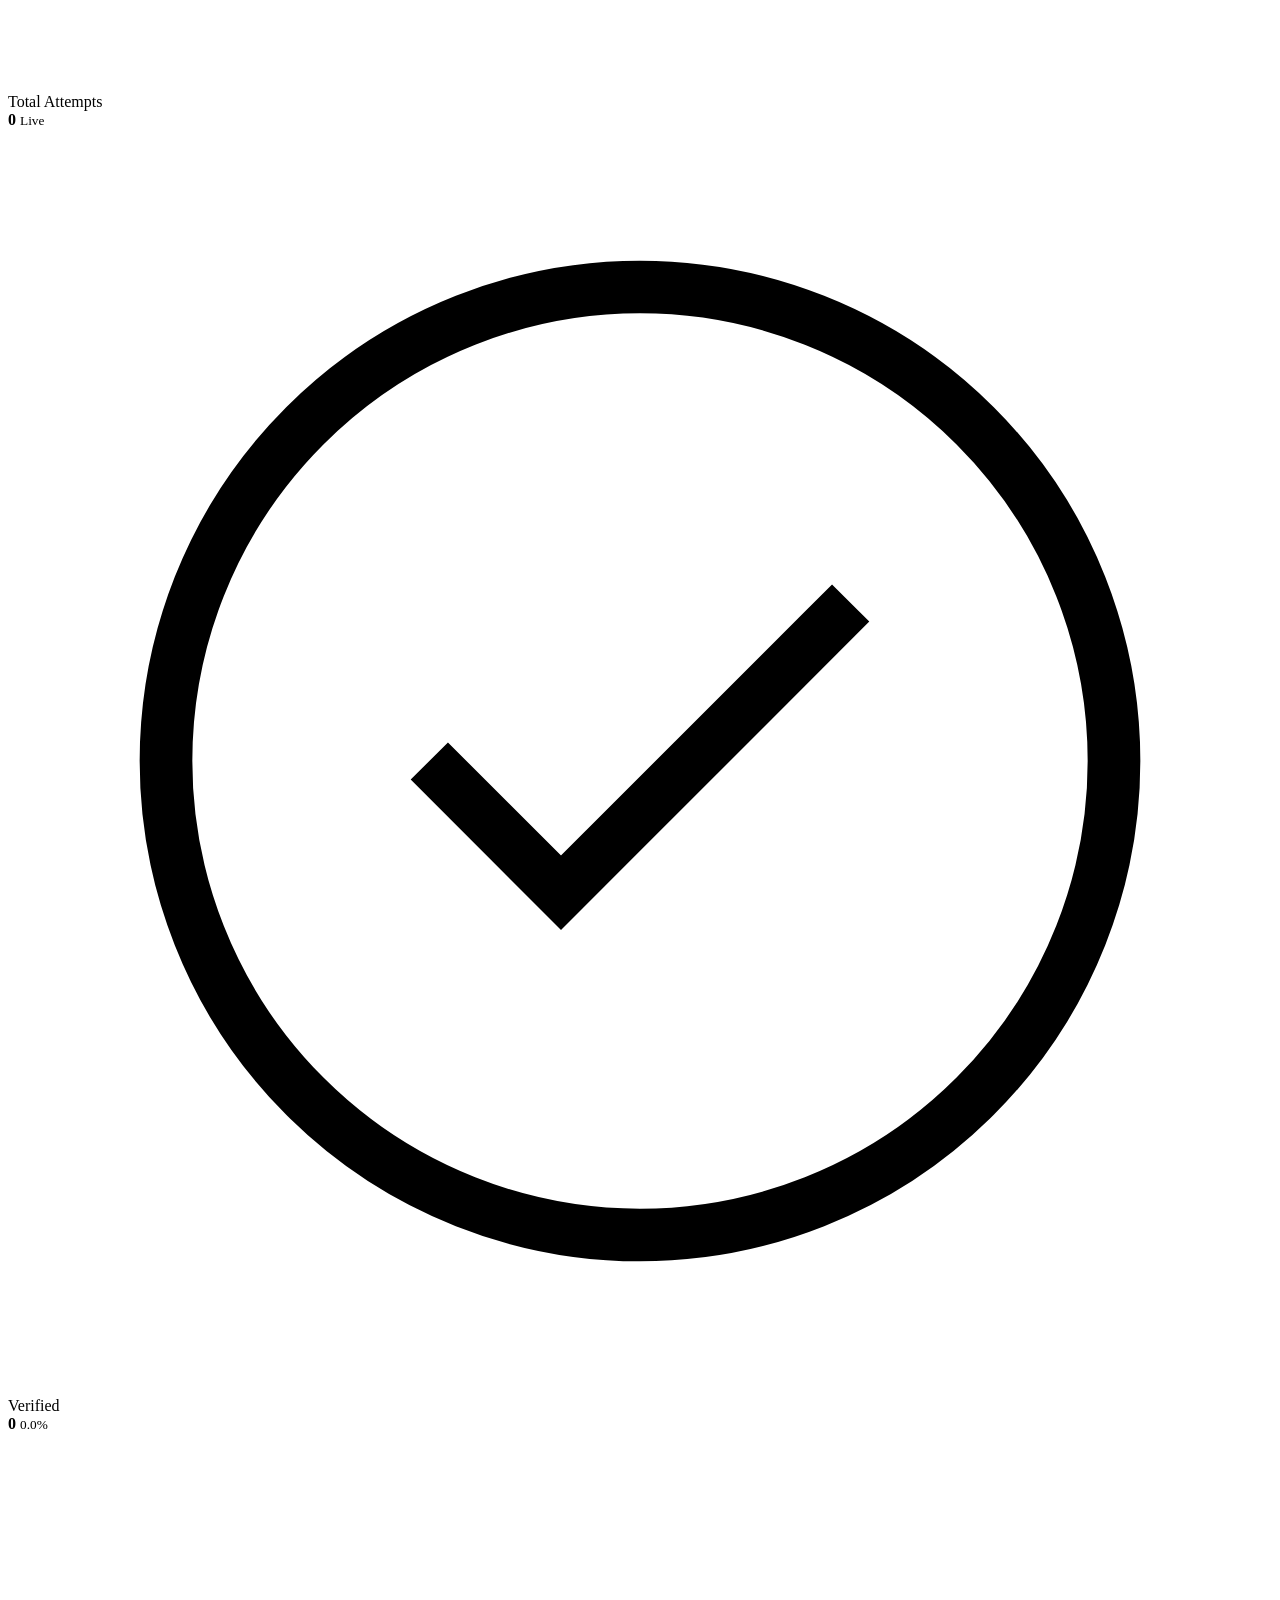
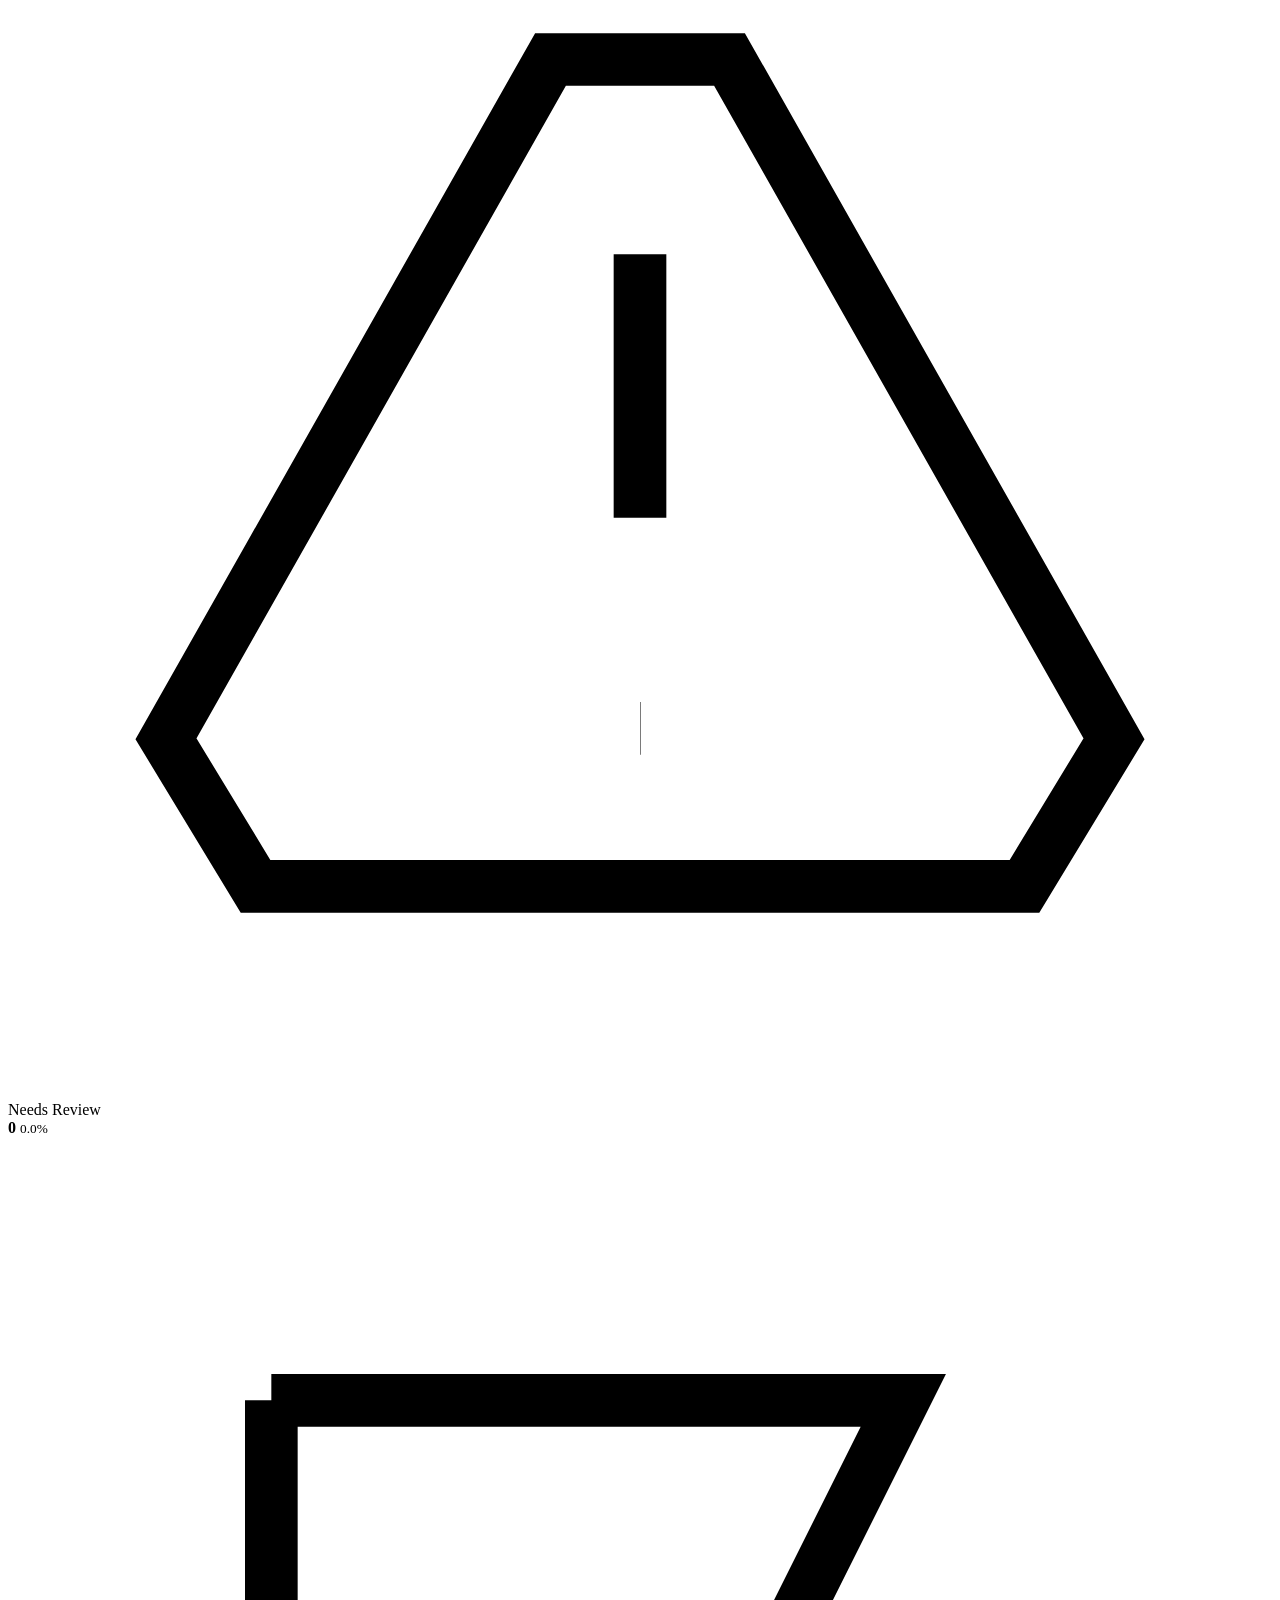
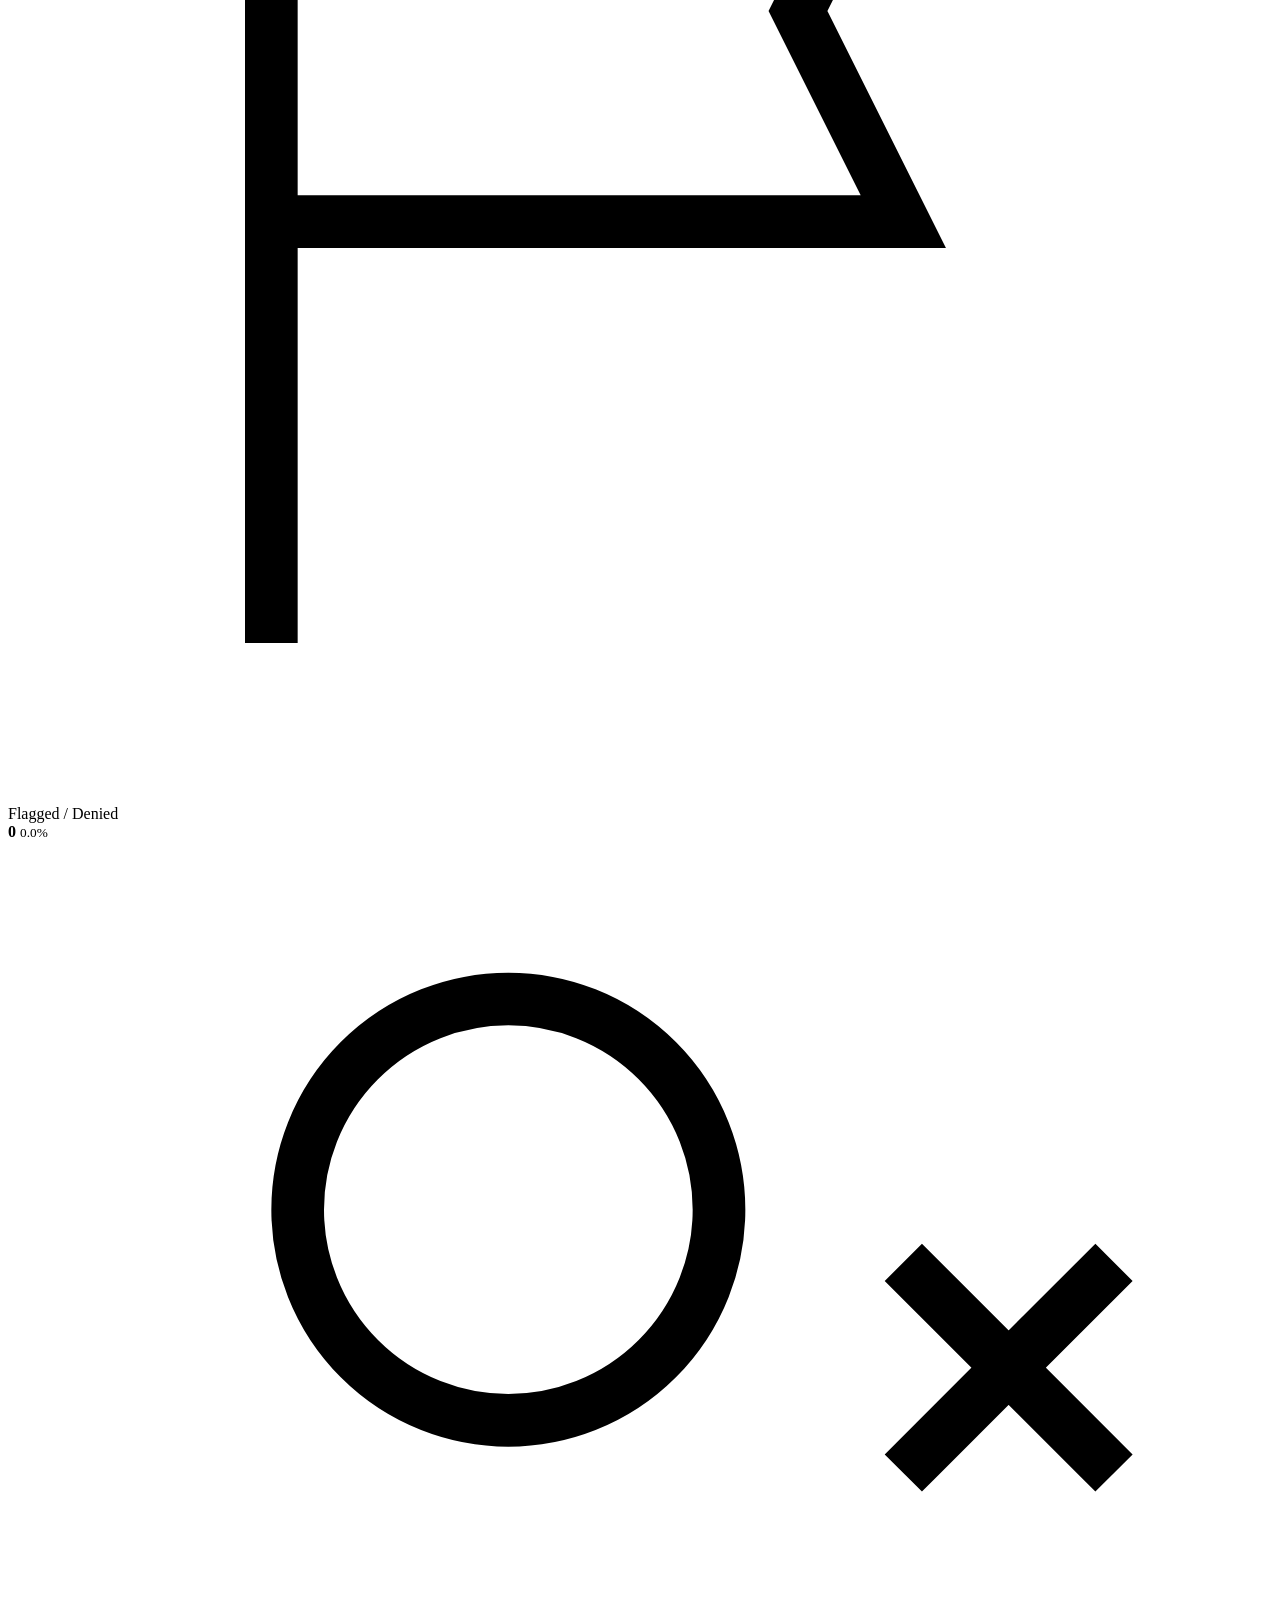
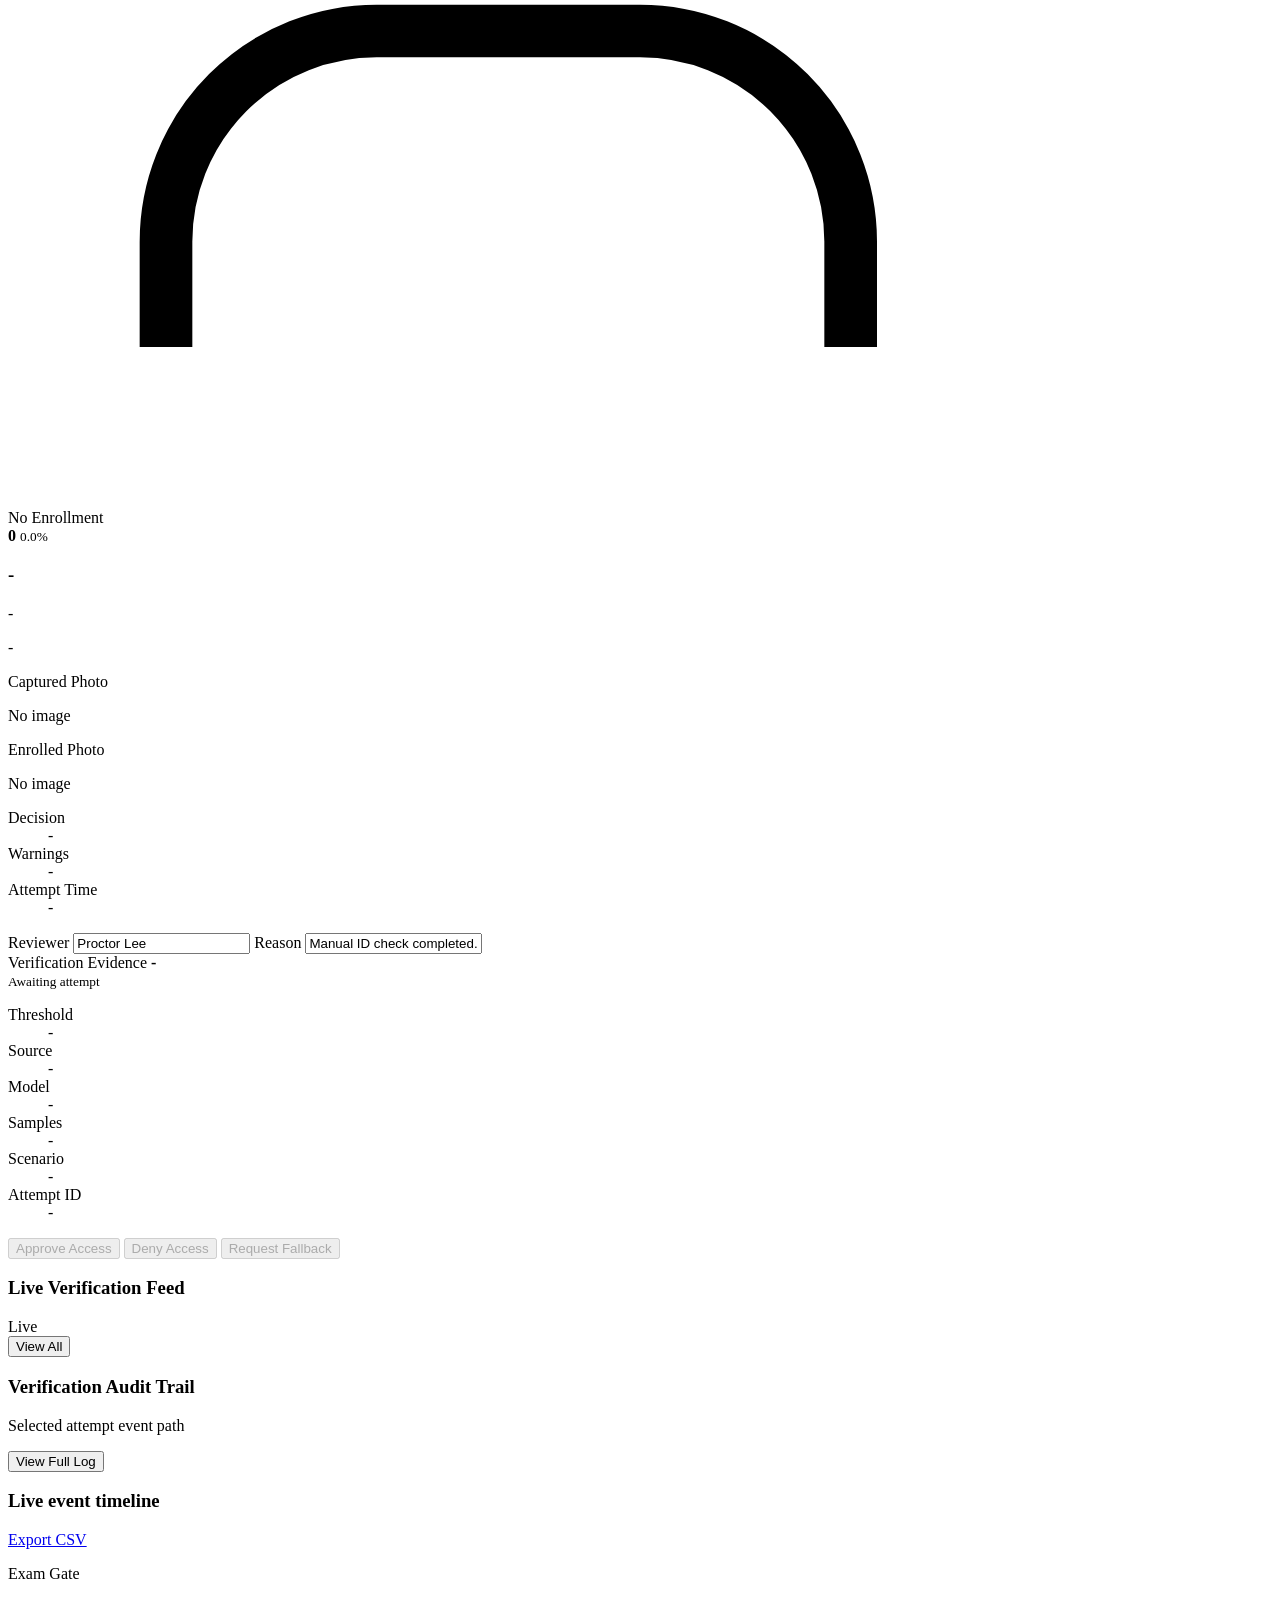
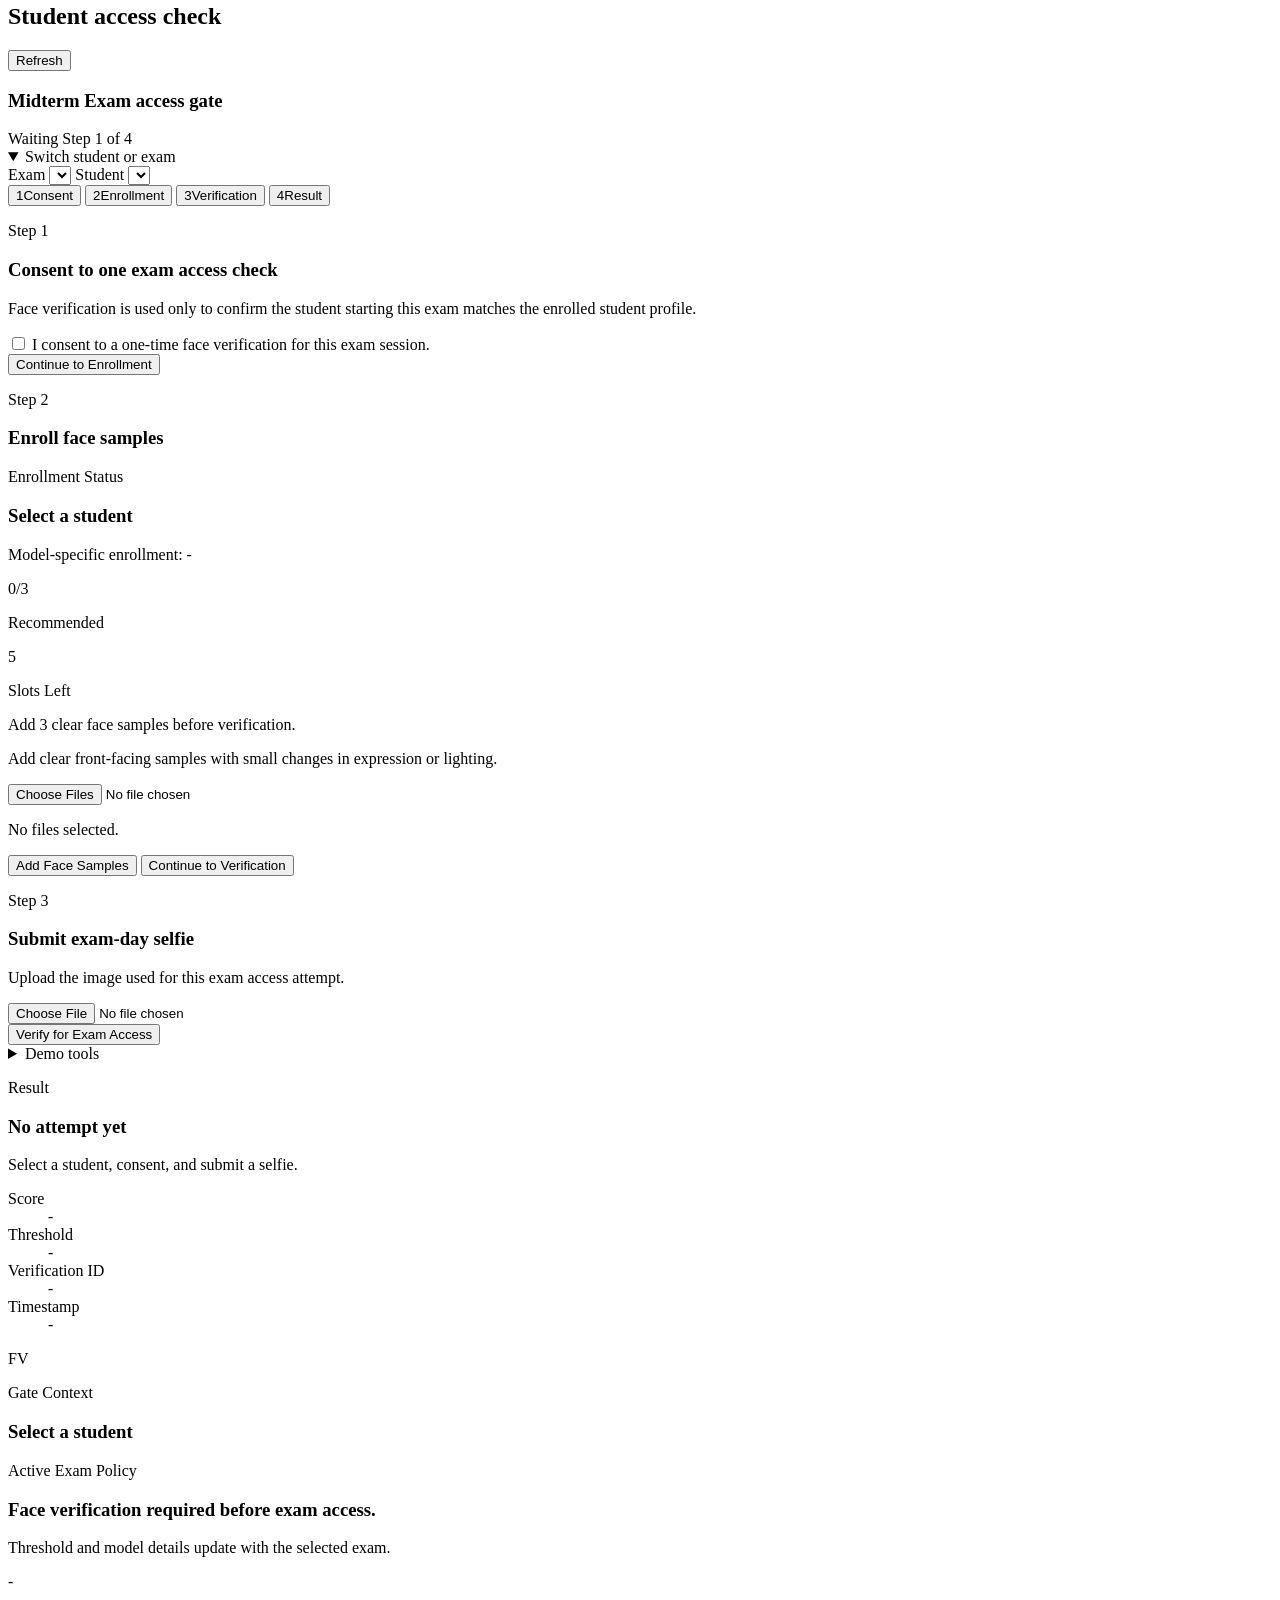
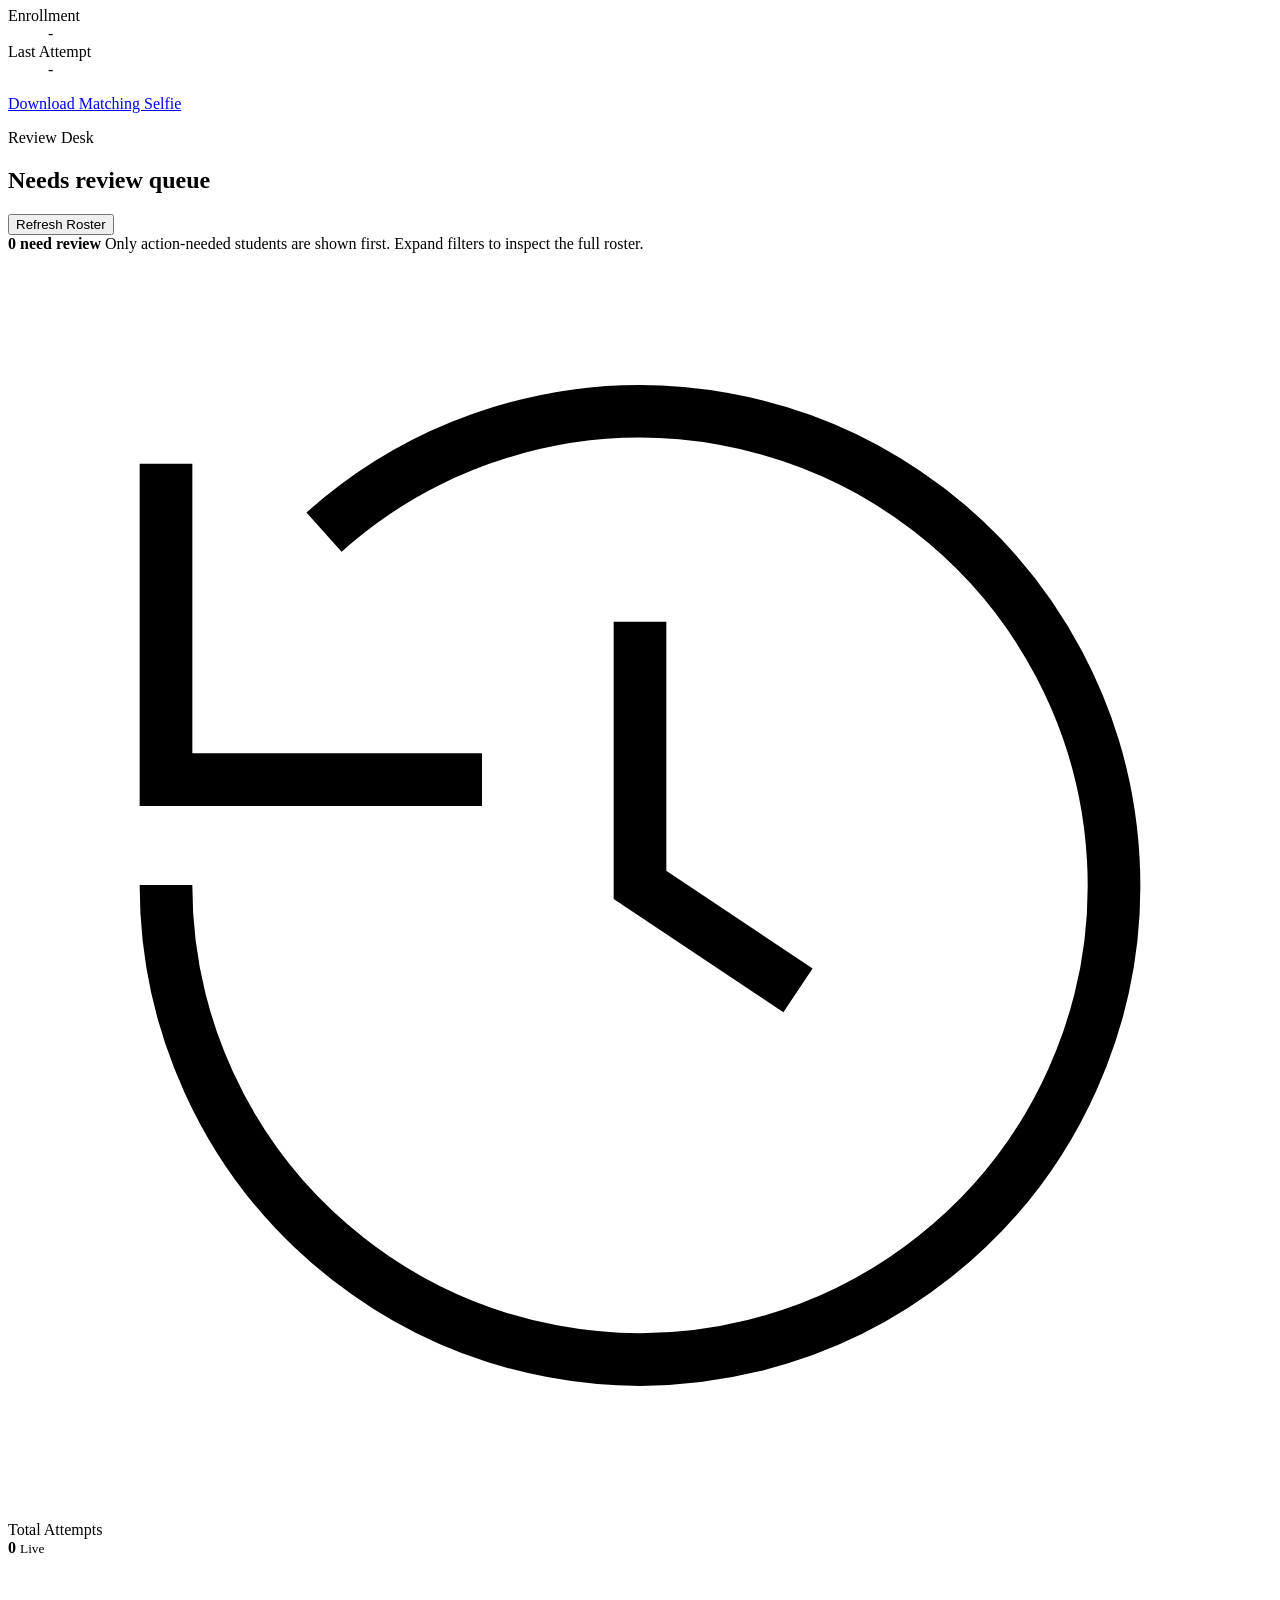
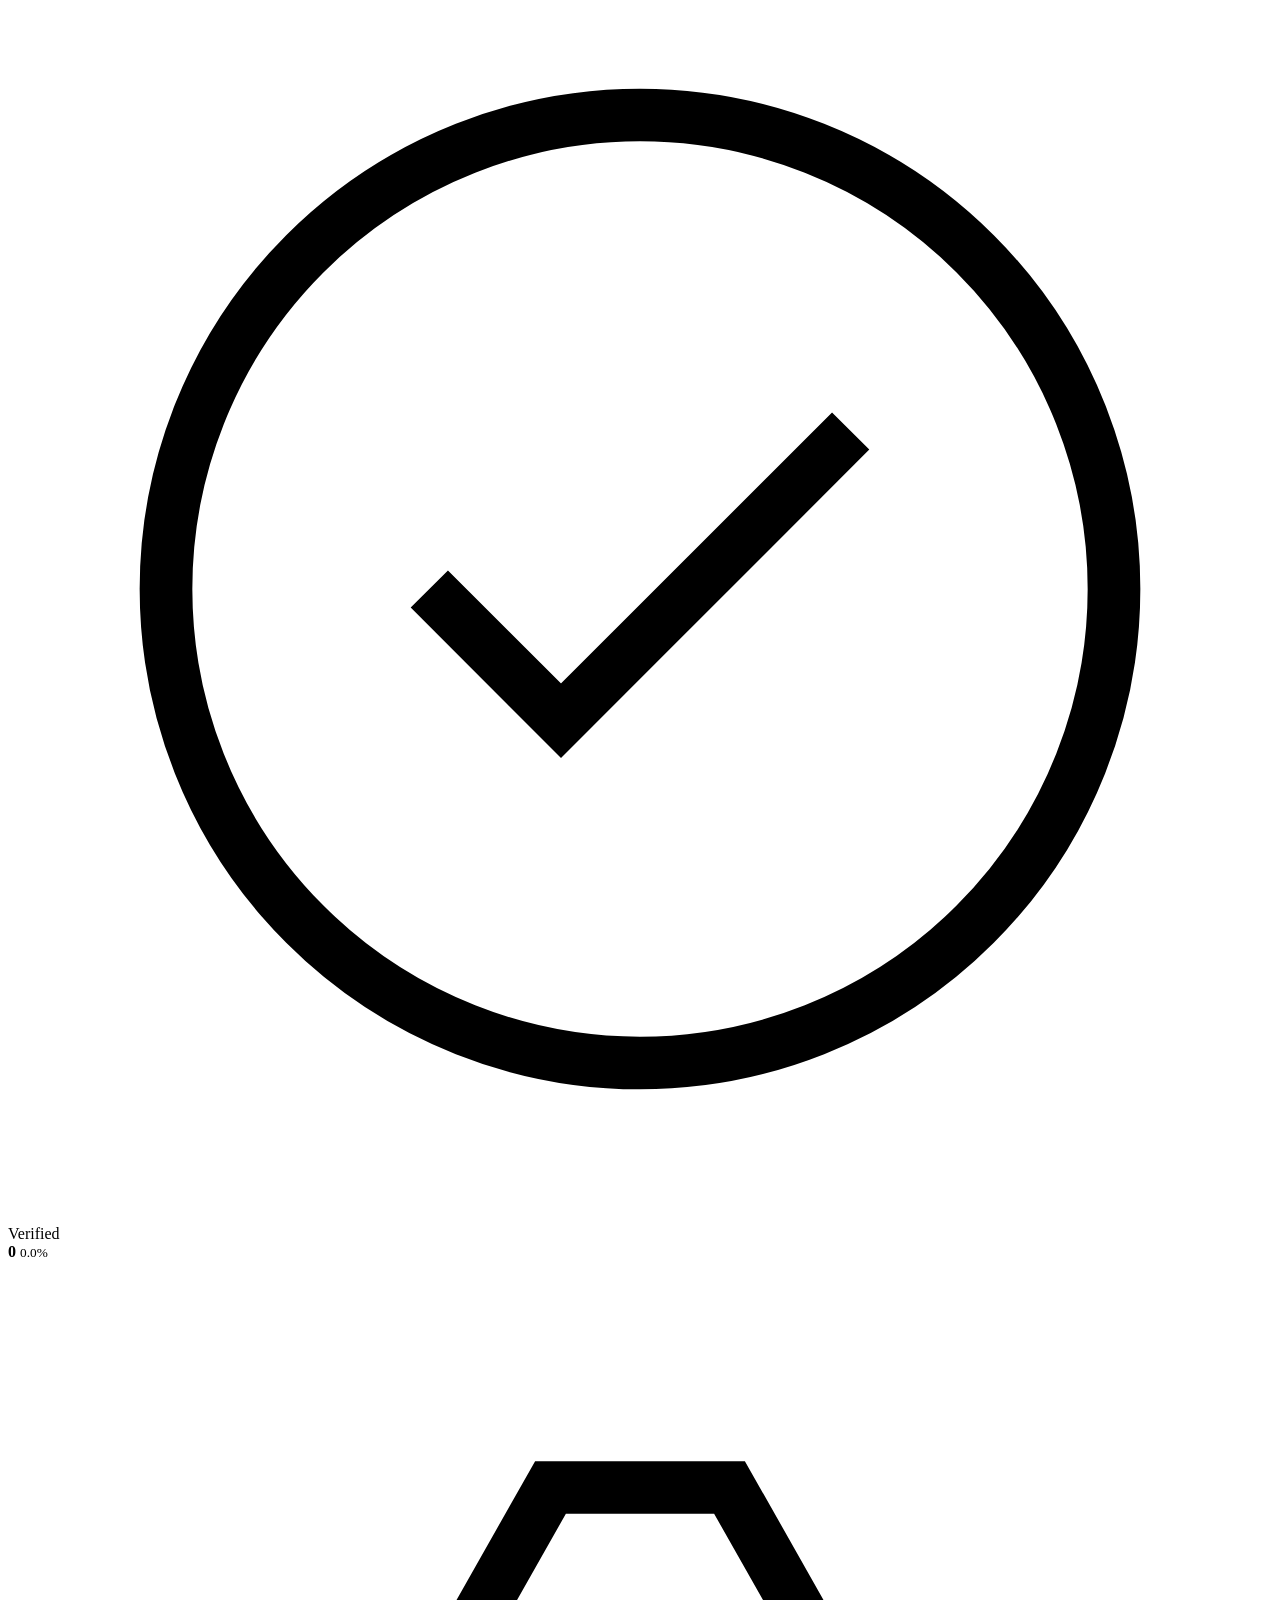
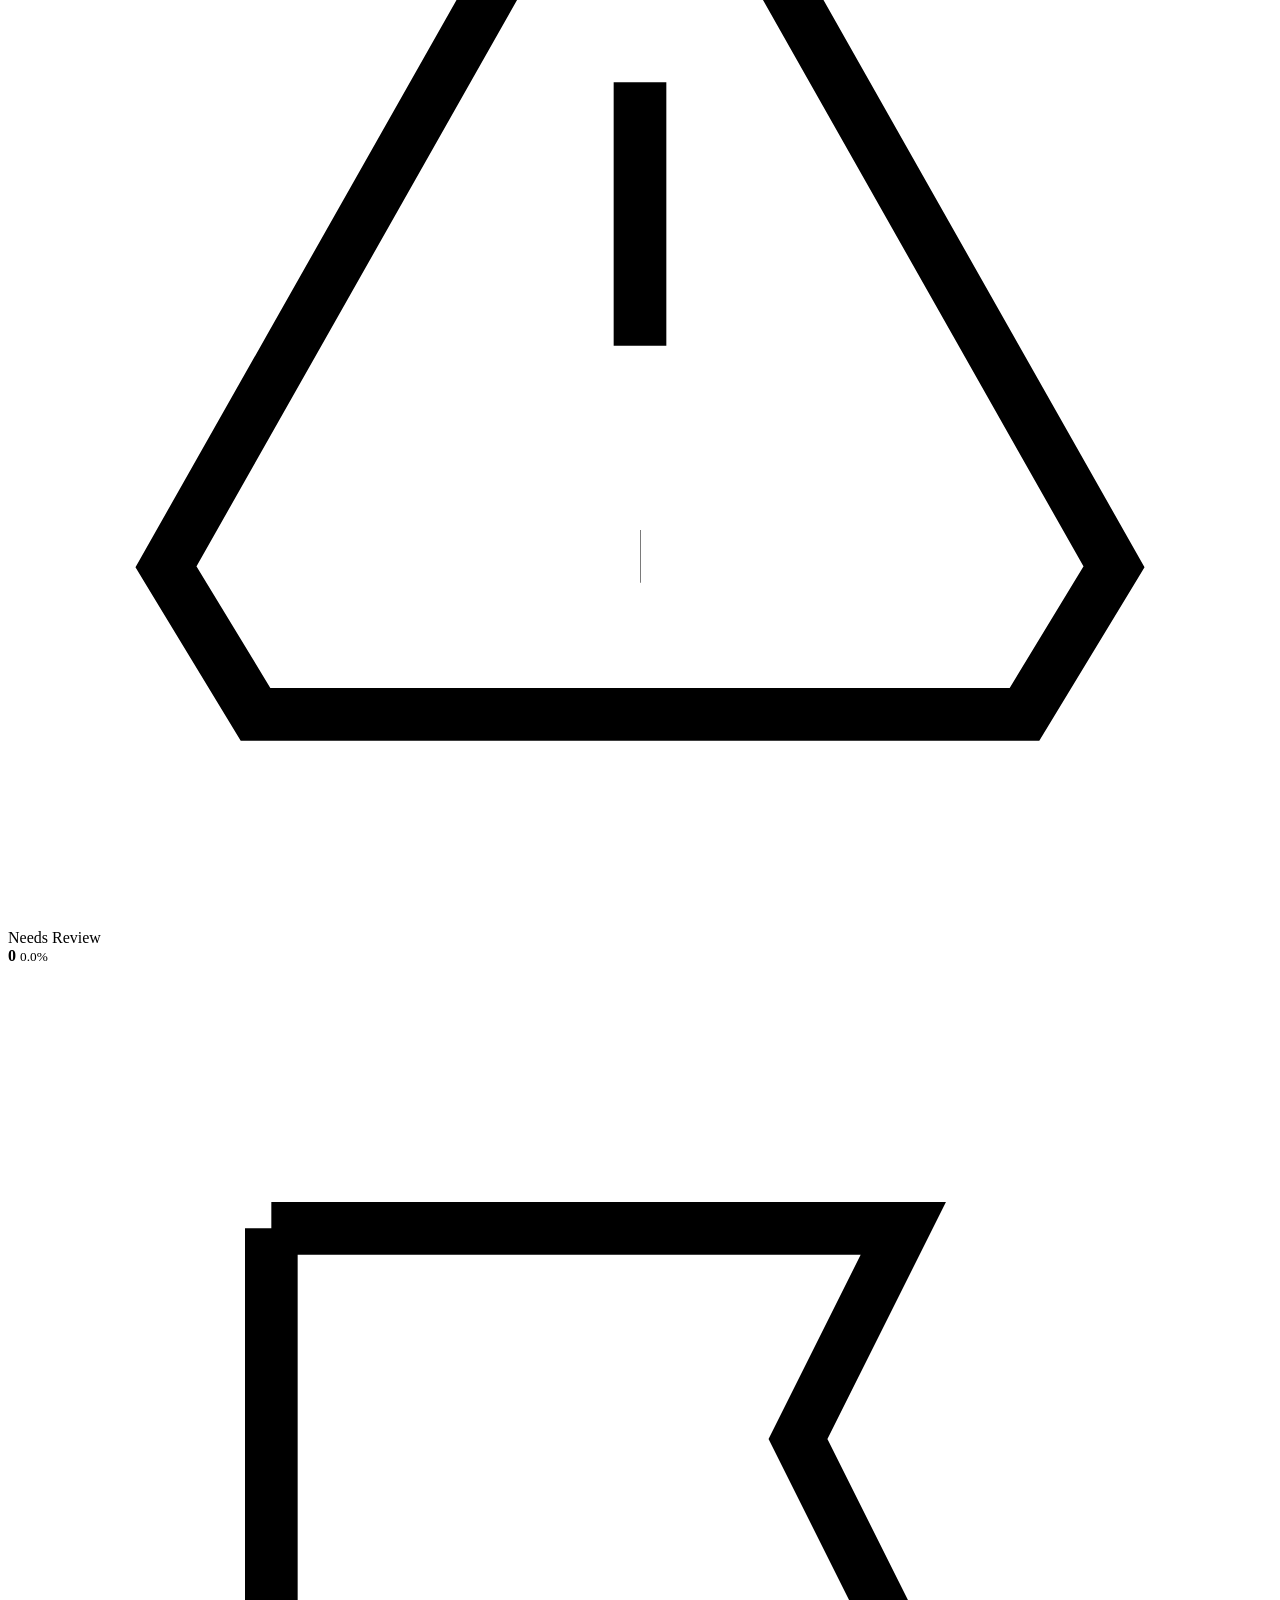
==== commit d291b1b8: "Update campus face verification pipeline" ====
--- a/ui/index.html
+++ b/ui/index.html
@@ -44,8 +44,8 @@
 
             <nav class="sidebar-nav">
                 <p>Review & Actions</p>
-                <button class="tab-button sidebar-link" data-view="proctor" data-nav-target="pending-review" data-review-filter="needs_review"><span class="nav-icon" aria-hidden="true"><svg viewBox="0 0 24 24" fill="none" stroke="currentColor"><path d="M12 9v4"></path><path d="M12 17h.01"></path><path d="M10.3 4.3h3.4L21 17.2 19.3 20H4.7L3 17.2 10.3 4.3z"></path></svg></span> Pending Review <b id="sidebar-review-count">0</b></button>
-                <button class="tab-button sidebar-link" data-view="proctor" data-nav-target="flagged-attempts" data-review-filter="Rejected"><span class="nav-icon" aria-hidden="true"><svg viewBox="0 0 24 24" fill="none" stroke="currentColor"><path d="M5 21V5"></path><path d="M5 5h12l-2 4 2 4H5"></path></svg></span> Flagged Attempts <b id="sidebar-blocked-count">0</b></button>
+                <button class="tab-button sidebar-link" data-view="proctor" data-nav-target="pending-review" data-review-filter="needs_review"><span class="nav-icon" aria-hidden="true"><svg viewBox="0 0 24 24" fill="none" stroke="currentColor"><path d="M12 9v4"></path><path d="M12 17h.01"></path><path d="M10.3 4.3h3.4L21 17.2 19.3 20H4.7L3 17.2 10.3 4.3z"></path></svg></span> Pending Review <b id="sidebar-review-count" aria-live="polite" aria-label="Pending review count">0</b></button>
+                <button class="tab-button sidebar-link" data-view="proctor" data-nav-target="flagged-attempts" data-review-filter="Rejected"><span class="nav-icon" aria-hidden="true"><svg viewBox="0 0 24 24" fill="none" stroke="currentColor"><path d="M5 21V5"></path><path d="M5 5h12l-2 4 2 4H5"></path></svg></span> Flagged Attempts <b id="sidebar-blocked-count" aria-live="polite" aria-label="Flagged attempts count">0</b></button>
                 <button class="tab-button sidebar-link" data-view="evidence" data-nav-target="audit-logs" data-admin-panel="operation-model-evidence"><span class="nav-icon" aria-hidden="true"><svg viewBox="0 0 24 24" fill="none" stroke="currentColor"><path d="M8 6h13M8 12h13M8 18h13"></path><path d="M3 6h.01M3 12h.01M3 18h.01"></path></svg></span> Audit Logs</button>
             </nav>
 
@@ -75,9 +75,9 @@
             <div>
                 <p class="eyebrow">Atılım University Demo</p>
                 <h1>Biometric Exam Access Verification</h1>
-                <p class="muted monitor-subtitle">Atılım University Demo - SE 204 Midterm - FaceNet Contrastive Proto - Threshold 0.800884</p>
+                <p class="muted monitor-subtitle">Atılım University Demo - SE 204 Midterm - FaceNet ArcFace Triplet Model 6 - Threshold 0.3000000119</p>
             </div>
-            <span class="top-context-pill" aria-label="Active exam context">SE 204 · Midterm · FaceNet Contrastive Proto · 0.800884</span>
+            <span class="top-context-pill" aria-label="Active exam context">SE 204 · Midterm · FaceNet ArcFace Triplet Model 6 · 0.3000000119</span>
             <div class="monitor-actions">
                 <div class="theme-toggle" role="group" aria-label="Theme">
                     <button type="button" data-theme-option="light" aria-pressed="false">Light</button>
@@ -94,7 +94,7 @@
         </header>
 
         <section class="context-strip" aria-label="Active exam policy">
-                <strong id="context-summary">Atılım University Demo · SE 204 Midterm · FaceNet Contrastive Proto · Threshold 0.800884</strong>
+                <strong id="context-summary">Atılım University Demo · SE 204 Midterm · FaceNet ArcFace Triplet Model 6 · Threshold 0.3000000119</strong>
             <details class="context-details">
                 <summary>Details</summary>
                 <dl>
@@ -147,7 +147,7 @@
             </nav>
 
             <main>
-            <section class="view active workspace-page" id="view-simulation">
+            <section class="view active workspace-page" id="view-simulation" aria-busy="false">
                 <div class="section-header">
                     <div>
                         <p class="eyebrow">Live Simulation</p>
@@ -164,12 +164,12 @@
                     <button class="scenario-chip" data-simulation-scenario="fallback_requested">Fallback requested</button>
                 </section>
 
-                <div class="simulation-mobile-switch" aria-label="Simulation point of view">
-                    <button class="active" data-simulation-pane="student">Student POV</button>
-                    <button data-simulation-pane="instructor">Instructor/Admin POV</button>
-                </div>
-
-                <div class="simulation-layout">
+                <div class="simulation-mobile-switch" role="tablist" aria-label="Simulation point of view">
+                    <button class="active" data-simulation-pane="student" role="tab" aria-selected="true" aria-controls="simulation-layout-root">Student POV</button>
+                    <button data-simulation-pane="instructor" role="tab" aria-selected="false" aria-controls="simulation-layout-root">Instructor/Admin POV</button>
+                </div>
+
+                <div class="simulation-layout" id="simulation-layout-root" data-active-pane="student">
                     <section class="panel simulation-pane student-pov" aria-label="Student point of view">
                         <div class="pov-role-banner">
                             <span>STUDENT SCREEN</span>
@@ -230,24 +230,25 @@
                                 <input type="checkbox" id="simulation-consent-check">
                                 <span>I consent to this exam access check.</span>
                             </label>
-                            <div class="simulation-callout" id="simulation-student-guidance">Select an exam and student to begin.</div>
-                            <div class="camera-frame" aria-label="Student live camera frame">
-                                <div class="camera-corners"></div>
-                                <div class="camera-preview" id="simulation-student-camera-preview">
+                            <div class="simulation-callout" id="simulation-student-guidance" aria-live="polite">Select an exam and student to begin.</div>
+                            <div class="camera-frame" role="img" aria-label="Student live camera frame">
+                                <div class="camera-corners" aria-hidden="true"></div>
+                                <div class="camera-preview" id="simulation-student-camera-preview" aria-label="Student camera preview">
                                     <span>Camera preview appears after verification</span>
                                 </div>
-                                <div class="camera-status">Please hold still...</div>
+                                <div class="camera-status" aria-hidden="true">Please hold still...</div>
                             </div>
                             <label>
                                 Exam-day selfie
-                                <input type="file" id="simulation-verify-file" accept="image/*" capture="user">
+                                <input type="file" id="simulation-verify-file" accept="image/*" capture="user" aria-describedby="simulation-verify-error">
                             </label>
+                            <div class="field-error" id="simulation-verify-error" role="alert" aria-live="assertive"></div>
                             <div class="preloaded-stage-note hidden" id="simulation-preloaded-stage-note"></div>
                             <button class="primary-action full-width" id="simulation-verify-btn">Verify for Exam Access</button>
                             <button class="secondary-action full-width" id="simulation-preloaded-btn">Load Preloaded Selfie</button>
                         </div>
 
-                        <article class="simulation-result" id="simulation-result-card">
+                        <article class="simulation-result" id="simulation-result-card" aria-live="polite" aria-atomic="true">
                             <p class="eyebrow">Student Message</p>
                             <h3 id="simulation-result-title">No attempt yet</h3>
                             <p class="muted" id="simulation-result-message">The student has not submitted an exam-day selfie in this simulation.</p>
@@ -758,8 +759,8 @@
                             <div class="form-grid">
                                 <label>Exam ID<input type="text" id="exam-id" value="SE204-MIDTERM"></label>
                                 <label>Exam Name<input type="text" id="exam-name" value="Midterm Exam"></label>
-                                <label>Threshold<input type="number" id="exam-threshold" min="0" max="1" step="0.000001" value="0.800884"></label>
-                                <label>Model<select id="exam-model"><option value="siamese">Siamese</option><option value="prototypical">Prototypical</option><option value="hybrid">Hybrid FaceNet</option><option value="facenet_proto">FaceNet Proto</option><option value="facenet_contrastive_proto" selected>FaceNet Contrastive Proto</option></select></label>
+                                <label>Threshold<input type="number" id="exam-threshold" min="0" max="1" step="0.000001" value="0.3000000119"></label>
+                                <label>Model<select id="exam-model"><option value="siamese">Siamese</option><option value="prototypical">Prototypical</option><option value="hybrid">Hybrid FaceNet</option><option value="facenet_proto">FaceNet Proto</option><option value="facenet_contrastive_proto">FaceNet Contrastive Proto</option><option value="facenet_contrastive_proto_model5">FaceNet Contrastive Proto Model 5</option><option value="facenet_arcface_triplet_model6" selected>FaceNet ArcFace Triplet Model 6</option></select></label>
                             </div>
                             <details class="compact-disclosure top-gap">
                                 <summary>Exam window</summary>
@@ -793,7 +794,7 @@
                             <div class="form-grid">
                                 <label>Count<input type="number" id="flux-count" min="1" max="100" value="25"></label>
                                 <label>Seed<input type="number" id="flux-seed" value="42"></label>
-                                <label>Model<select id="flux-model"><option value="facenet_contrastive_proto" selected>FaceNet Contrastive Proto</option><option value="hybrid">Hybrid FaceNet</option><option value="facenet_proto">FaceNet Proto</option><option value="siamese">Siamese</option><option value="prototypical">Prototypical</option></select></label>
+                                <label>Model<select id="flux-model"><option value="facenet_arcface_triplet_model6" selected>FaceNet ArcFace Triplet Model 6</option><option value="facenet_contrastive_proto">FaceNet Contrastive Proto</option><option value="facenet_contrastive_proto_model5">FaceNet Contrastive Proto Model 5</option><option value="hybrid">Hybrid FaceNet</option><option value="facenet_proto">FaceNet Proto</option><option value="siamese">Siamese</option><option value="prototypical">Prototypical</option></select></label>
                             </div>
                             <p class="notice" id="flux-status">Checking FLUXSynID dataset...</p>
                             <dl class="detail-list compact-details">
@@ -849,7 +850,9 @@
                                             <option value="prototypical">Prototypical</option>
                                             <option value="hybrid">Hybrid FaceNet</option>
                                             <option value="facenet_proto">FaceNet Proto</option>
-                                            <option value="facenet_contrastive_proto" selected>FaceNet Contrastive Proto</option>
+                                            <option value="facenet_contrastive_proto">FaceNet Contrastive Proto</option>
+                                            <option value="facenet_contrastive_proto_model5">FaceNet Contrastive Proto Model 5</option>
+                                            <option value="facenet_arcface_triplet_model6" selected>FaceNet ArcFace Triplet Model 6</option>
                                         </select>
                                     </label>
                                     <label>Face Image A<input type="file" id="lab-file-a" accept="image/*"></label>
@@ -876,7 +879,7 @@
                                     <summary>Model notes</summary>
                                     <div class="evidence-box">
                                         <p><strong>Higher score means stronger match.</strong></p>
-                                        <p class="muted">Hybrid FaceNet, FaceNet Proto, and FaceNet Contrastive Proto use RGB 160x160 input and a 512-d normalized embedding. The current runtime threshold is an initial setting until target-data calibration supports a production value.</p>
+                                        <p class="muted">Hybrid FaceNet, FaceNet Proto, FaceNet Contrastive Proto, FaceNet Contrastive Proto Model 5, and FaceNet ArcFace Triplet Model 6 use RGB 160x160 input and a 512-d normalized embedding. The current runtime threshold is an initial setting until target-data calibration supports a production value.</p>
                                     </div>
                                 </details>
                             </section>
